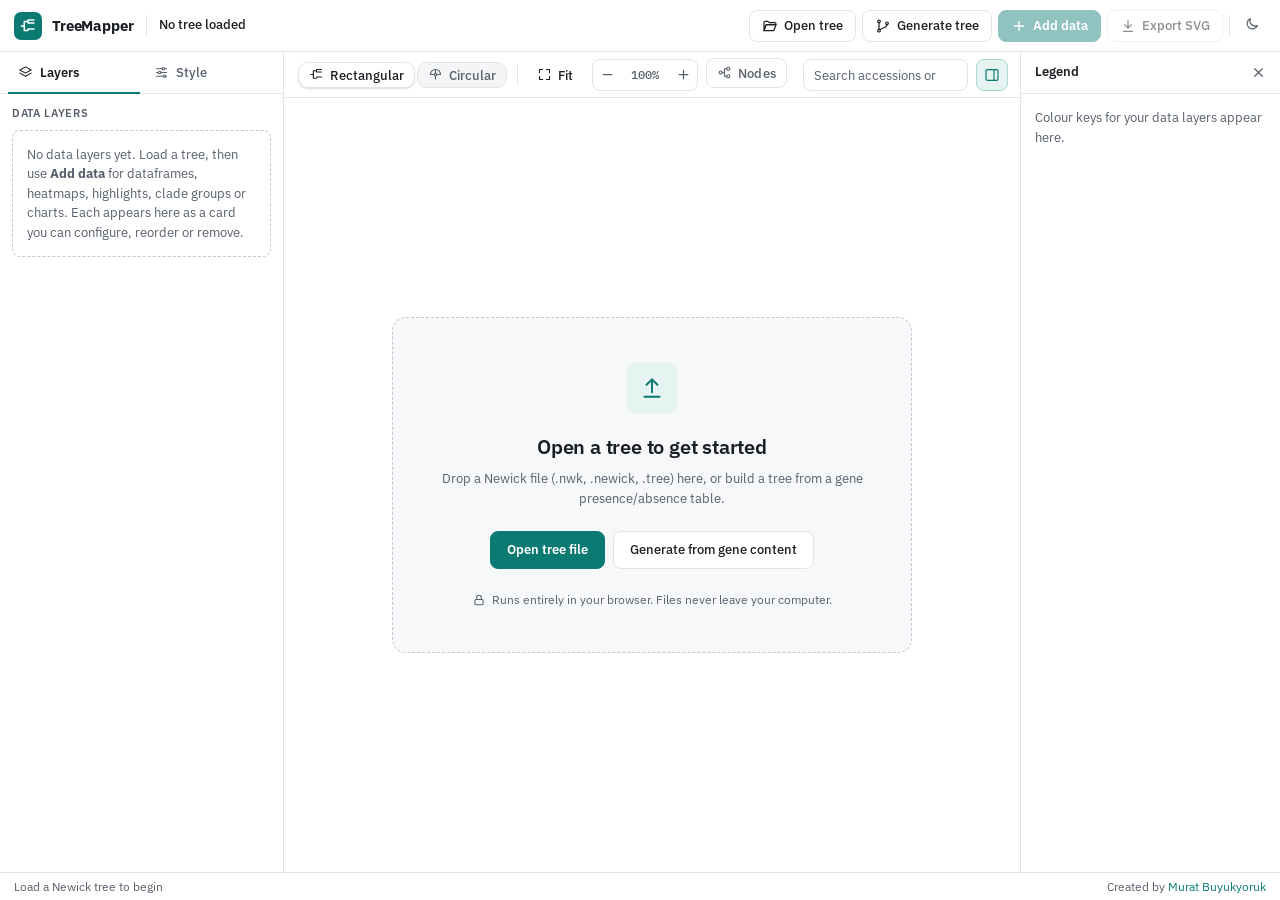
==== index-pro.html @ df027239 "New interface: remove all :has() rules (Safari 18 slowdown suspect) Speed test on Safari 18.5/macOS " ====
<!doctype html>
<html lang="en" data-theme="light" class="pro">
<head>
<meta charset="utf-8" />
<meta name="viewport" content="width=device-width, initial-scale=1" />
<title>TreeMapper</title>
<link rel="preconnect" href="https://fonts.googleapis.com">
<link rel="preconnect" href="https://fonts.gstatic.com" crossorigin>
<link href="https://fonts.googleapis.com/css2?family=IBM+Plex+Mono:wght@400;500&family=IBM+Plex+Sans:wght@400;500;600;700&display=swap" rel="stylesheet">
<link href="css/tailwind-pro.css?v=202610170325" rel="stylesheet">
<link href="css/styles.css?v=202610170325" rel="stylesheet">
<link href="css/pro.css?v=202610170325" rel="stylesheet">
</head>
<body class="pro">
<div class="pro-app">

  <!-- ===== Top bar ===== -->
  <header class="pro-topbar">
    <div class="pro-brand">
      <span class="pro-logo"><svg class="pro-ico" width="18" height="18" viewBox="0 0 24 24" fill="none" stroke="currentColor" stroke-width="2" stroke-linecap="round" stroke-linejoin="round" aria-hidden="true"><path d="M3 12h4M7 6v12M7 6h5M7 18h5M12 4v4M12 4h8M12 8h8M12 16h8"/></svg></span>
      <span class="pro-brand-name">TreeMapper</span>
    </div>
    <span class="pro-vsep"></span>
    <div class="pro-doc">
      <span class="pro-doc-name" id="proDocName">No tree loaded</span>
      <span class="pro-doc-meta" id="proDocMeta"></span>
    </div>
    <div class="pro-spacer"></div>
    <div class="pro-actions">
      <button type="button" class="pro-btn" id="proOpenTree" title="Open a Newick tree file"><svg class="pro-ico" width="16" height="16" viewBox="0 0 24 24" fill="none" stroke="currentColor" stroke-width="1.8" stroke-linecap="round" stroke-linejoin="round" aria-hidden="true"><path d="M3 7a2 2 0 0 1 2-2h4l2 2h8a2 2 0 0 1 2 2v1H7.5a2 2 0 0 0-1.9 1.4L3 19V7z"/><path d="M3 19l2.6-7.6A2 2 0 0 1 7.5 10H21l-2.7 7.7A2 2 0 0 1 16.4 19H3z"/></svg><span>Open tree</span></button>
      <button type="button" class="pro-btn" id="proGenerate" title="Build a tree from a gene presence/absence table"><svg class="pro-ico" width="16" height="16" viewBox="0 0 24 24" fill="none" stroke="currentColor" stroke-width="1.8" stroke-linecap="round" stroke-linejoin="round" aria-hidden="true"><circle cx="6" cy="5" r="2"/><circle cx="6" cy="19" r="2"/><circle cx="18" cy="8" r="2"/><path d="M6 7v10M18 10c0 4-4 4-10 7"/></svg><span>Generate tree</span></button>
      <button type="button" class="pro-btn pro-btn-primary" id="addDataframe" title="Add a dataframe, heatmap, highlight, clade or chart layer"><svg class="pro-ico" width="16" height="16" viewBox="0 0 24 24" fill="none" stroke="currentColor" stroke-width="2" stroke-linecap="round" stroke-linejoin="round" aria-hidden="true"><path d="M12 5v14M5 12h14"/></svg><span>Add data</span></button>
      <button type="button" class="pro-btn" id="exportSVG" title="Export the current view as SVG"><svg class="pro-ico" width="16" height="16" viewBox="0 0 24 24" fill="none" stroke="currentColor" stroke-width="1.8" stroke-linecap="round" stroke-linejoin="round" aria-hidden="true"><path d="M12 4v11M7 10l5 5 5-5M5 20h14"/></svg><span>Export SVG</span></button>
      <span class="pro-vsep"></span>
      <label class="pro-icon-btn pro-theme-toggle" title="Toggle dark mode">
        <input type="checkbox" id="themeToggle" class="pro-sr-only" aria-label="Dark mode">
        <span class="pro-when-light"><svg class="pro-ico" width="16" height="16" viewBox="0 0 24 24" fill="none" stroke="currentColor" stroke-width="1.8" stroke-linecap="round" stroke-linejoin="round" aria-hidden="true"><path d="M20 14.5A8 8 0 0 1 9.5 4a8 8 0 1 0 10.5 10.5z"/></svg></span>
        <span class="pro-when-dark"><svg class="pro-ico" width="16" height="16" viewBox="0 0 24 24" fill="none" stroke="currentColor" stroke-width="1.8" stroke-linecap="round" stroke-linejoin="round" aria-hidden="true"><circle cx="12" cy="12" r="4"/><path d="M12 2v2M12 20v2M4.9 4.9l1.4 1.4M17.7 17.7l1.4 1.4M2 12h2M20 12h2M4.9 19.1l1.4-1.4M17.7 6.3l1.4-1.4"/></svg></span>
      </label>
    </div>
  </header>

  <div class="pro-body">

    <!-- ===== Left panel: Layers / Style ===== -->
    <aside class="sidepanel" data-pro-tab="layers">
      <div class="pro-tabs" role="tablist" aria-label="Sidebar">
        <button type="button" class="pro-tab" role="tab" data-pro-tab="layers" aria-selected="true"><svg class="pro-ico" width="15" height="15" viewBox="0 0 24 24" fill="none" stroke="currentColor" stroke-width="1.8" stroke-linecap="round" stroke-linejoin="round" aria-hidden="true"><path d="M12 3l9 5-9 5-9-5 9-5z"/><path d="M3 13l9 5 9-5"/></svg><span>Layers</span></button>
        <button type="button" class="pro-tab" role="tab" data-pro-tab="style" aria-selected="false"><svg class="pro-ico" width="15" height="15" viewBox="0 0 24 24" fill="none" stroke="currentColor" stroke-width="1.8" stroke-linecap="round" stroke-linejoin="round" aria-hidden="true"><path d="M4 6h9M17 6h3M4 12h3M11 12h9M4 18h11M19 18h1"/><circle cx="15" cy="6" r="2"/><circle cx="9" cy="12" r="2"/><circle cx="17" cy="18" r="2"/></svg><span>Style</span></button>
      </div>

      <div class="pro-layers-head"><span class="pro-section-title">Data layers</span></div>
      <p class="pro-layers-empty">No data layers yet. Load a tree, then use <b>Add data</b> for dataframes, heatmaps, highlights, clade groups or charts. Each appears here as a card you can configure, reorder or remove.</p>

      <div class="card-section" id="dataframeSection">
        <div class="sidebar-divider-visual"></div>
        <div class="section-header">
          <h4>Dataframe Data</h4>
        </div>
        <div class="card-container" id="dataframeContainer"></div>
      </div>
      <div class="card-section" id="heatmapSection">
        <div class="sidebar-divider-visual"></div>
        <div class="section-header">
          <h4>Heatmap Data</h4>
        </div>
        <div class="card-container" id="heatmapContainer"></div>
      </div>
      <div class="card-section" id="highlightSection">
        <div class="sidebar-divider-visual"></div>
        <div class="section-header">
          <h4>Highlight Data</h4>
        </div>
        <div class="card-container" id="highlightContainer"></div>
      </div>
      <div class="card-section" id="cladeSection">
        <div class="sidebar-divider-visual"></div>
        <div class="section-header">
          <h4>Clade Data</h4>
        </div>
        <div class="card-container" id="cladeContainer"></div>
      </div>
      <div class="card-section" id="chartSection">
        <div class="sidebar-divider-visual"></div>
        <div class="section-header">
          <h4>Chart Data</h4>
        </div>
        <div class="card-container" id="chartContainer"></div>
      </div>
      <div class="card-section" id="textSection">
        <div class="sidebar-divider-visual"></div>
        <div class="section-header">
          <h4>Text Data</h4>
        </div>
        <div class="card-container" id="textContainer"></div>
      </div>

      <div id="addDataframeContainer" style="display: none;"></div>

      <div class="layout-card pro-layout">
        <div class="pro-section-title">Layout</div>
        <div class="span-2" id="expansionRow">
          <label>
            <span style="font-weight:200; min-width:70px;">Expansion:</span><br>
            <div style="display:flex; align-items:center; gap:6px; margin-top:4px;">
              <input id="tipSpacing" type="range" min="0" max="100" value="0" step="1" style="flex:1 1 auto">
              <input id="tipSpacingNum" type="number" min="0" max="100" value="0" step="1" class="value-box">
            </div>
          </label>
        </div>
        <div class="span-2" id="radialControls" style="display:none; flex-direction:column; gap:10px;">
          <label>
            <span style="font-weight:200; min-width:70px;">Rotation:</span><br>
            <div style="display:flex; align-items:center; gap:6px; margin-top:4px;">
              <input id="rotationDeg" type="range" min="0" max="360" value="0" step="1" style="flex:1 1 auto">
              <input id="rotationDegNum" type="number" min="0" max="360" value="0" step="1" class="value-box">
            </div>
          </label>
          <label>
            <span style="font-weight:200; min-width:70px;">Opening:</span><br>
            <div style="display:flex; align-items:center; gap:6px; margin-top:4px;">
              <input id="openAngleDeg" type="range" min="0" max="300" value="0" step="1" style="flex:1 1 auto">
              <input id="openAngleDegNum" type="number" min="0" max="300" value="0" step="1" class="value-box">
            </div>
          </label>
        </div>
      </div>

      <details>
        <summary>Labels</summary>
        <div class="section">
          <div style="display:inline-flex; align-items:center; gap:8px; margin-bottom:0">
            <input type="checkbox" id="hideLabels">
            <span class="checkbox-label">Hide accession labels</span>
          </div>
          <div style="display:inline-flex; align-items:center; gap:8px; margin-bottom:0">
            <input type="checkbox" id="labelGuides">
            <span class="checkbox-label">Show label guide dashes</span>
          </div>
        </div>
      </details>
      <details>
        <summary>Tree</summary>
        <div class="section tree-form">
          <!-- Root tree -->
          <div class="group">
            <input type="checkbox" id="rootEnable">
            <span>Root tree</span>
          </div>
          <div class="subrow">
            <label>Rooting:</label>
              <select id="rootMode" disabled>
                <option value="user" selected>User Selection</option>
                <option value="midpoint">Midpoint</option>
              </select>
          </div>

          <!-- Order nodes -->
          <div class="group">
            <input type="checkbox" id="orderEnable" checked>
            <span>Order nodes</span>
          </div>
          <div class="subrow">
            <label>Ordering:</label>
            <select id="orderDir">
              <option value="increasing" selected>increasing</option>
              <option value="decreasing">decreasing</option>
            </select>
          </div>

          <!-- Transform branches -->
          <div class="group">
            <input type="checkbox" id="transformEnable">
            <span>Transform branches</span>
          </div>
          <div class="subrow">
            <label>Transform:</label>
            <select id="layoutMode" disabled>
              <option value="clado" selected>cladogram</option>
              <option value="equal">equal</option>
            </select>
          </div>

          <!-- Edge style (kept here, always enabled) -->
          <div class="subrow" style="margin-top:2px">
            <label>Edge style:</label>
            <select id="edgeStyle">
              <option value="rect" selected>Rectangular</option>
              <option value="curve">Curved</option>
            </select>
          </div>

          <!-- Remove redundant end nodes option -->
          <div class="group" style="margin-top: 12px;">
            <input type="checkbox" id="uniqueBranchTips">
            <span>Remove redundant tips</span>
          </div>
        </div>
      </details>
      <details id="nodeShapesSection">
        <summary>Node shapes</summary>
        <div class="section">
          <div style="display:inline-flex; align-items:center; gap:8px; margin-bottom:0">
            <input type="checkbox" id="hideInternal">
            <span class="checkbox-label">Show internal nodes</span>
          </div>

          <!-- Internal node shape controls -->
          <div style="margin-left: 20px; margin-top: 8px; margin-bottom: 12px;">
            <div style="display: flex; align-items: center; gap: 8px; margin-bottom: 8px;">
              <label style="font-size: 12px; color: var(--muted);">Shape:</label>
              <select id="internalNodeShape" style="font-size: 12px; padding: 2px 6px; border: 1px solid var(--border); border-radius: 4px; background: var(--bg); color: var(--text);">
                <option value="circle">● Circle</option>
                <option value="square">■ Square</option>
                <option value="diamond" selected>◆ Diamond</option>
                <option value="triangle">▲ Triangle</option>
              </select>
            </div>
            <div style="display: flex; align-items: center; gap: 8px;">
              <label style="font-size: 12px; color: var(--muted);">Size (px):</label>
              <input type="number" id="internalNodeSize" min="2" max="12" step="1" value="2" class="value-box">
            </div>
          </div>

          <div style="display:inline-flex; align-items:center; gap:8px; margin-bottom:0">
            <input type="checkbox" id="showTipNodes" checked>
            <span class="checkbox-label">Show tip nodes</span>
          </div>

          <!-- Tip node shape controls -->
          <div style="margin-left: 20px; margin-top: 8px; margin-bottom: 12px;">
            <div style="display: flex; align-items: center; gap: 8px; margin-bottom: 8px;">
              <label style="font-size: 12px; color: var(--muted);">Shape:</label>
              <select id="tipNodeShape" style="font-size: 12px; padding: 2px 6px; border: 1px solid var(--border); border-radius: 4px; background: var(--bg); color: var(--text);">
                <option value="circle" selected>● Circle</option>
                <option value="square">■ Square</option>
                <option value="diamond">◆ Diamond</option>
                <option value="triangle">▲ Triangle</option>
              </select>
            </div>
            <div style="display: flex; align-items: center; gap: 8px;">
              <label style="font-size: 12px; color: var(--muted);">Size (px):</label>
              <input type="number" id="tipNodeSize" min="1" max="8" step="1" value="2" class="value-box">
            </div>
          </div>
        </div>
      </details>
      <details id="treeScaleSection">
        <summary>Tree Scale</summary>
        <div class="section">
          <div style="display:inline-flex; align-items:center; gap:8px; margin-bottom:0">
            <input type="checkbox" id="hideScaleBar">
            <label style="font-size: 12px; color: var(--muted);">Hide scale bar</label>
          </div>
          <div style="display:inline-flex; align-items:center; gap:8px; margin-bottom:0">
            <input type="checkbox" id="coverScaleBar">
            <label style="font-size: 12px; color: var(--muted);">Cover scale bar</label>
          </div>
          <div style="display: flex; align-items: center; justify-content: space-between; margin-bottom: 8px;">
            <label style="font-size: 12px; color: var(--muted);">Scale range:</label>
            <input type="number" id="scaleRange" min="0.25" step="0.25" value="0.5" class="value-box" disabled>
          </div>
          <div style="display: flex; align-items: center; justify-content: space-between;">
            <label style="font-size: 12px; color: var(--muted);">Line stroke width (px):</label>
            <input type="number" id="scaleStrokeWidth" min="0.1" step="0.1" value="2" class="value-box">
          </div>
        </div>
      </details>
      <details id="bootstrapSection">
        <summary>Bootstrap</summary>
        <div class="section">
          <!-- General Settings -->
          <div style="display:inline-flex; align-items:center; gap:8px; margin-bottom:8px">
            <input type="checkbox" id="showBootstrap">
            <label style="font-size: 12px; color: var(--muted);">Show bootstrap values</label>
          </div>

          <div style="display: flex; align-items: center; justify-content: space-between; margin-bottom: 8px;">
            <label style="font-size: 12px; color: var(--muted);">Data source:</label>
            <select id="bootstrapDataSource" class="value-box" style="width: 100px;">
              <option value="bootstrap">bootstrap</option>
            </select>
          </div>

          <div style="display: flex; align-items: center; justify-content: space-between; margin-bottom: 8px;">
            <label style="font-size: 12px; color: var(--muted);">Display range:</label>
          </div>
          <div style="display: flex; align-items: center; justify-content: space-between; margin-bottom: 8px;">
            <div style="display: flex; align-items: center; gap: 4px;">
              <input type="number" id="bootstrapMinRange" min="0" max="100" step="1" value="23" class="value-box">
              <span style="font-size: 11px; color: var(--muted);">to</span>
              <input type="number" id="bootstrapMaxRange" min="0" max="100" step="1" value="100" class="value-box">
            </div>
          </div>

          <!-- Tab Navigation -->
          <div style="display: flex; margin-bottom: 8px; border-bottom: 1px solid var(--ring);">
            <button type="button" class="bootstrap-tab active" data-tab="symbol" style="flex: 1; padding: 6px 12px; font-size: 11px; font-weight: 600; background: var(--chip); border: none; border-bottom: 2px solid var(--accent); color: var(--text); border-radius: 6px 6px 0 0; transition: all 0.2s ease;">Symbol</button>
            <button type="button" class="bootstrap-tab" data-tab="text" style="flex: 1; padding: 6px 12px; font-size: 11px; font-weight: 600; background: var(--chip); border: none; color: var(--text); border-radius: 6px 6px 0 0; transition: all 0.2s ease; opacity: 0.7;">Text</button>
            <button type="button" class="bootstrap-tab" data-tab="color" style="flex: 1; padding: 6px 12px; font-size: 11px; font-weight: 600; background: var(--chip); border: none; color: var(--text); border-radius: 6px 6px 0 0; transition: all 0.2s ease; opacity: 0.7;">Color</button>
          </div>

          <!-- Symbol Tab Content -->
          <div id="bootstrap-symbol-tab" class="bootstrap-tab-content" style="display: block;">
            <div style="display: flex; align-items: center; justify-content: space-between; margin-bottom: 8px;">
              <label style="font-size: 12px; color: var(--muted);">Symbol:</label>
              <select id="bootstrapSymbolType" class="value-box" style="width: 100px;">
                <option value="1">Circle</option>
                <option value="2">Triangle</option>
                <option value="3">Square</option>
                <option value="4">Star</option>
              </select>
            </div>
            <div style="display: flex; align-items: center; justify-content: space-between; margin-bottom: 8px;">
              <label style="font-size: 12px; color: var(--muted);">Fill color:</label>
              <input type="color" id="bootstrapFillColor" value="#ffffff" class="value-box" style="width: 40px; height: 20px;">
            </div>
            <div style="display: flex; align-items: center; justify-content: space-between; margin-bottom: 8px;">
              <label style="font-size: 12px; color: var(--muted);">Border color:</label>
              <input type="color" id="bootstrapBorderColor" value="#000000" class="value-box" style="width: 40px; height: 20px;">
            </div>
            <div style="display: flex; align-items: center; justify-content: space-between; margin-bottom: 8px;">
              <label style="font-size: 12px; color: var(--muted);">Border width:</label>
              <input type="number" id="bootstrapBorderWidth" min="0" max="5" step="0.1" value="1" class="value-box">
            </div>
            <div style="display: flex; align-items: center; justify-content: space-between; margin-bottom: 8px;">
              <label style="font-size: 12px; color: var(--muted);">Minimum size:</label>
              <input type="number" id="bootstrapMinSize" min="1" max="50" step="1" value="5" class="value-box">
            </div>
            <div style="display: flex; align-items: center; justify-content: space-between; margin-bottom: 8px;">
              <label style="font-size: 12px; color: var(--muted);">Maximum size:</label>
              <input type="number" id="bootstrapMaxSize" min="1" max="50" step="1" value="10" class="value-box">
            </div>
            <div style="display: flex; align-items: center; justify-content: space-between; margin-bottom: 0;">
              <label style="font-size: 12px; color: var(--muted);">Position on branch:</label>
              <input type="number" id="bootstrapPosition" min="0" max="100" step="1" value="50" class="value-box">
            </div>
          </div>

          <!-- Text Tab Content -->
          <div id="bootstrap-text-tab" class="bootstrap-tab-content" style="display: none;">
            <div style="display: flex; align-items: center; justify-content: space-between; margin-bottom: 8px;">
              <label style="font-size: 12px; color: var(--muted);">Font:</label>
              <div style="display: flex; align-items: center; gap: 4px;">
                <input type="number" id="bootstrapFontSize" min="6" max="24" step="1" value="8" class="value-box" style="width: 40px;">
                <span style="font-size: 11px; color: var(--muted);">px</span>
                <input type="color" id="bootstrapFontColor" value="#374151" class="value-box" style="width: 30px; height: 20px;">
                <button type="button" id="bootstrapBold" class="value-box" style="width: 20px; height: 20px; padding: 0; font-size: 10px; font-weight: bold;">B</button>
                <button type="button" id="bootstrapItalic" class="value-box" style="width: 20px; height: 20px; padding: 0; font-size: 10px; font-style: italic;">I</button>
              </div>
            </div>
            <div style="display: flex; align-items: center; justify-content: space-between; margin-bottom: 8px;">
              <label style="font-size: 12px; color: var(--muted);">Position on branch:</label>
              <input type="number" id="bootstrapTextPosition" min="0" max="100" step="1" value="50" class="value-box">
            </div>
            <div style="display: flex; align-items: center; justify-content: space-between; margin-bottom: 8px;">
              <label style="font-size: 12px; color: var(--muted);">Vertical shift:</label>
              <input type="number" id="bootstrapVerticalShift" min="-50" max="50" step="1" value="0" class="value-box">
            </div>
            <div style="display: flex; align-items: center; justify-content: space-between; margin-bottom: 8px;">
              <label style="font-size: 12px; color: var(--muted);">Scale by factor:</label>
              <input type="number" id="bootstrapScaleFactor" min="0.1" max="2" step="0.1" value="1" class="value-box">
            </div>
            <div style="display: flex; align-items: center; justify-content: space-between; margin-bottom: 8px;">
              <label style="font-size: 12px; color: var(--muted);">Round to:</label>
              <input type="number" id="bootstrapRounding" min="0" max="5" step="1" value="0" class="value-box">
            </div>
            <div style="display:inline-flex; align-items:center; gap:8px; margin-bottom:8px">
              <input type="checkbox" id="bootstrapScientific">
              <label style="font-size: 12px; color: var(--muted);">Scientific notation</label>
            </div>
            <div style="display:inline-flex; align-items:center; gap:8px; margin-bottom:8px">
              <input type="checkbox" id="bootstrapPercent">
              <label style="font-size: 12px; color: var(--muted);">Display as %</label>
            </div>
            <div style="display:inline-flex; align-items:center; gap:8px; margin-bottom:8px">
              <input type="checkbox" id="bootstrapShowAll">
              <label style="font-size: 12px; color: var(--muted);">Show all values</label>
            </div>
          </div>

          <!-- Color Tab Content -->
          <div id="bootstrap-color-tab" class="bootstrap-tab-content" style="display: none;">
            <div style="display: flex; align-items: center; justify-content: space-between; margin-bottom: 8px;">
              <label style="font-size: 12px; color: var(--muted);">Minimum:</label>
              <input type="color" id="bootstrapColorMin" value="#0000ff" class="value-box" style="width: 40px; height: 20px;">
            </div>
            <div style="display: flex; align-items: center; justify-content: space-between; margin-bottom: 8px;">
              <label style="font-size: 12px; color: var(--muted);">Midpoint:</label>
              <div style="display: flex; align-items: center; gap: 4px;">
                <button type="button" id="bootstrapColorMidToggle" class="value-box" style="width: 30px; height: 20px; padding: 0; font-size: 10px;">Off</button>
                <input type="color" id="bootstrapColorMid" value="#ffffff" class="value-box" style="width: 40px; height: 20px;">
              </div>
            </div>
            <div style="display: flex; align-items: center; justify-content: space-between; margin-bottom: 0;">
              <label style="font-size: 12px; color: var(--muted);">Maximum:</label>
              <input type="color" id="bootstrapColorMax" value="#8b0000" class="value-box" style="width: 40px; height: 20px;">
            </div>
          </div>
        </div>
      </details>
      <details id="appearanceSection">
        <summary>Appearance</summary>
        <div class="section">
          <div style="display: flex; align-items: center; justify-content: space-between;">
            <label style="font-size: 12px; color: var(--muted);">Branch width (px):</label>
            <input type="number" id="branchStrokeWidth" min="0.1" step="0.1" value="1" class="value-box">
          </div>
          <div style="display: flex; align-items: center; justify-content: space-between;">
            <label style="font-size: 12px; color: var(--muted);">Data margin (%):</label>
            <input type="number" id="dataMargin" min="1" max="20" step="1" value="5" class="value-box">
          </div>
        </div>
      </details>

      <select id="trackWidth" style="display:none"><option value="0"></option></select>
      <select id="metaColumn" style="display:none"><option value=""></option></select>
    </aside>

    <!-- ===== Centre: canvas ===== -->
    <section class="pro-center">
      <div class="toolbar canvas-toolbar pro-canvas-toolbar" aria-label="View controls">
        <div class="segbtn layout-toggle pro-seg" role="group" aria-label="Tree shape">
          <button type="button" id="btnRect" class="seg active" title="Rectangular" aria-pressed="true"><svg class="pro-ico" width="15" height="15" viewBox="0 0 24 24" fill="none" stroke="currentColor" stroke-width="1.8" stroke-linecap="round" stroke-linejoin="round" aria-hidden="true"><path d="M3 12h4M7 6v12M7 6h5M7 18h5M12 4v4M12 4h8M12 8h8M12 16h8"/></svg><span>Rectangular</span></button>
          <button type="button" id="btnRadial" class="seg" title="Circular" aria-pressed="false"><svg class="pro-ico" width="15" height="15" viewBox="0 0 24 24" fill="none" stroke="currentColor" stroke-width="1.8" stroke-linecap="round" stroke-linejoin="round" aria-hidden="true"><circle cx="12" cy="12" r="2"/><path d="M12 10V5M12 14v5M10 12H5M14 12h5M12 4a8 8 0 0 1 8 8M4 12a8 8 0 0 1 8-8"/></svg><span>Circular</span></button>
        </div>
        <span class="pro-vsep"></span>
        <button id="fit" class="pro-btn pro-btn-ghost" title="Fit the tree to the window"><svg class="pro-ico" width="15" height="15" viewBox="0 0 24 24" fill="none" stroke="currentColor" stroke-width="1.8" stroke-linecap="round" stroke-linejoin="round" aria-hidden="true"><path d="M4 9V4h5M20 9V4h-5M4 15v5h5M20 15v5h-5"/></svg><span>Fit</span></button>
        <div class="pro-zoom" role="group" aria-label="Zoom">
          <button type="button" id="zoomOut" class="pro-icon-btn pro-icon-btn-sm" aria-label="Zoom out"><svg class="pro-ico" width="15" height="15" viewBox="0 0 24 24" fill="none" stroke="currentColor" stroke-width="2" stroke-linecap="round" stroke-linejoin="round" aria-hidden="true"><path d="M5 12h14"/></svg></button>
          <span class="pro-zoom-value" id="proZoom">100%</span>
          <button type="button" id="zoomIn" class="pro-icon-btn pro-icon-btn-sm" aria-label="Zoom in"><svg class="pro-ico" width="15" height="15" viewBox="0 0 24 24" fill="none" stroke="currentColor" stroke-width="2" stroke-linecap="round" stroke-linejoin="round" aria-hidden="true"><path d="M12 5v14M5 12h14"/></svg></button>
        </div>
        <label class="pro-toggle" title="Show internal nodes (needed to click and select a clade)">
          <input class="pro-sr-only" type="checkbox" id="hideInternalClade" title="Show internal node dots">
          <svg class="pro-ico" width="15" height="15" viewBox="0 0 24 24" fill="none" stroke="currentColor" stroke-width="1.8" stroke-linecap="round" stroke-linejoin="round" aria-hidden="true"><circle cx="6" cy="12" r="2.5"/><circle cx="18" cy="6" r="2.5"/><circle cx="18" cy="18" r="2.5"/><path d="M8.5 12H12M12 6v12M12 6h3.5M12 18h3.5"/></svg><span>Nodes</span>
        </label>
        <div id="colorPathCard" class="color-path-card" style="display: none;">
          <span class="color-path-label">Color path:</span>
          <input type="color" id="pathColorPicker" class="path-color-picker" value="#ff6b35" title="Choose color for highlighted paths">
          <button id="applyPathColor" class="apply-path-color" title="Apply color to highlighted paths">Apply</button>
        </div>
        <button id="resetPathColors" class="reset-path-colors" style="display: none;" title="Reset all colored branches and clades to original">Reset Colors</button>
        <button id="resetHighlights" class="reset-path-colors" style="display: none;" title="Reset all clade background highlights">Reset Highlights</button>
        <button id="resetRoot" class="clade-toolbar-btn reset-root-btn" title="Reset tree to original root" style="display: none;">
          <svg width="12" height="12" viewBox="0 0 24 24" fill="currentColor">
            <path d="M12 2C6.48 2 2 6.48 2 12S6.48 22 12 22 22 17.52 22 12 17.52 2 12 2ZM12 20C7.59 20 4 16.41 4 12S7.59 4 12 4 20 7.59 20 12 16.41 20 12 20Z"/>
          </svg>
          <span>Reset Root</span>
        </button>
        <button id="clearAllColors" class="clade-toolbar-btn clear-btn" title="Clear all clade colors">
          <svg width="12" height="12" viewBox="0 0 24 24" fill="currentColor">
            <path d="M19 13H5v-2h14v2z"/>
          </svg>
          <span>Clear Colors</span>
        </button>
        <div class="pro-spacer"></div>
        <div class="search-container">
          <input type="text" id="accessionSearch" placeholder="Search accessions or genes (comma-separated)..." class="search-input">
          <button id="clearSearch" class="search-clear" title="Clear search">×</button>
        </div>
        <button type="button" class="pro-icon-btn" id="proLegendToggle" aria-pressed="true" aria-label="Show or hide the legend panel" title="Legend"><svg class="pro-ico" width="16" height="16" viewBox="0 0 24 24" fill="none" stroke="currentColor" stroke-width="1.8" stroke-linecap="round" stroke-linejoin="round" aria-hidden="true"><rect x="3" y="4" width="18" height="16" rx="2"/><path d="M15 4v16"/></svg></button>
      </div>

      <div id="cladeToolbar" class="clade-toolbar">
        <div class="clade-toolbar-header">
          <div class="clade-toolbar-status" id="cladeStatus">No clade selected</div>
        </div>
        <div class="clade-toolbar-content">
          <button id="rotateClade" class="clade-toolbar-btn" title="Rotate the selected clade">
            <svg width="12" height="12" viewBox="0 0 24 24" fill="currentColor">
              <path d="M7.11 8.53L5.7 7.12C7.56 5.26 10.44 5.26 12.3 7.12C14.16 8.98 14.16 11.86 12.3 13.72C10.44 15.58 7.56 15.58 5.7 13.72L4.29 15.13C6.83 17.67 11.17 17.67 13.71 15.13C16.25 12.59 16.25 8.25 13.71 5.71L12.3 7.12L7.11 8.53Z"/>
            </svg>
            <span>Rotate</span>
          </button>
          <button id="collapseClade" class="clade-toolbar-btn" title="Collapse the selected clade">
            <svg width="12" height="12" viewBox="0 0 24 24" fill="currentColor">
              <path d="M19 13H5V11H19V13Z"/>
            </svg>
            <span>Collapse</span>
          </button>
          <button id="cartoonClade" class="clade-toolbar-btn" title="Replace clade with triangle placeholder">
            <svg width="12" height="12" viewBox="0 0 24 24" fill="currentColor">
              <path d="M12 2L2 19H22L12 2Z"/>
            </svg>
            <span>Cartoon</span>
          </button>
          <button id="cladeColorBtn" class="clade-toolbar-btn" title="Choose and apply color to clade branches">
            <svg width="12" height="12" viewBox="0 0 24 24" fill="currentColor">
              <path d="M12 2C13.1 2 14 2.9 14 4C14 5.1 13.1 6 12 6C10.9 6 10 5.1 10 4C10 2.9 10.9 2 12 2M21 9V7L15 1H5C3.89 1 3 1.89 3 3V21C3 22.11 3.89 23 5 23H19C20.11 23 21 22.11 21 21V9M19 9H14V4H5V21H19V9Z"/>
            </svg>
            <span>Color</span>
          </button>
          <button id="highlightCladeBackground" class="clade-toolbar-btn" title="Add background highlight to clade">
            <svg width="12" height="12" viewBox="0 0 24 24" fill="currentColor">
              <path d="M12 2C6.48 2 2 6.48 2 12S6.48 22 12 22 22 17.52 22 12 17.52 2 12 2ZM12 20C7.59 20 4 16.41 4 12S7.59 4 12 4 20 7.59 20 12 16.41 20 12 20Z"/>
            </svg>
            <span>Highlight</span>
          </button>
          <button id="copySelectedFeatures" class="clade-toolbar-btn copy-features-btn" title="Copy dataframe rows for selected gene(s) to clipboard" style="display: none;">
            <svg width="12" height="12" viewBox="0 0 24 24" fill="currentColor">
              <path d="M16 1H4C2.9 1 2 1.9 2 3V17H4V3H16V1ZM19 5H8C6.9 5 6 5.9 6 7V21C6 22.1 6.9 23 8 23H19C20.1 23 21 22.1 21 21V7C21 5.9 20.1 5 19 5ZM19 21H8V7H19V21Z"/>
            </svg>
            <span>Copy Features</span>
          </button>
          <button id="rerootTree" class="clade-toolbar-btn" title="Re-root the tree at the selected node" style="display: none;">
            <svg width="12" height="12" viewBox="0 0 24 24" fill="currentColor">
              <path d="M12 2L2 7l10 5 10-5-10-5zM2 17l10 5 10-5M2 12l10 5 10-5"/>
            </svg>
            <span>Re-root</span>
          </button>
          <button id="dropNode" class="clade-toolbar-btn" title="Drop (remove) the selected end node" style="display: none;">
            <svg width="12" height="12" viewBox="0 0 24 24" fill="currentColor">
              <path d="M19 13H5v-2h14v2z"/>
            </svg>
            <span>Drop Node</span>
          </button>
          <button id="isolateNodes" class="clade-toolbar-btn" title="Isolate selected nodes (drop all others)" style="display: none;">
            <svg width="12" height="12" viewBox="0 0 24 24" fill="currentColor">
              <path d="M12 2C6.48 2 2 6.48 2 12S6.48 22 12 22 22 17.52 22 12 17.52 2 12 2ZM12 20C7.59 20 4 16.41 4 12S7.59 4 12 4 20 7.59 20 12 16.41 20 12 20Z"/>
              <path d="M8 8H16V16H8V8Z" fill="var(--bg-primary)"/>
            </svg>
            <span>Isolate</span>
          </button>
          <button id="isolateLUCA" class="clade-toolbar-btn" title="Select LUCA (lowest common ancestor) of selected tip nodes, then isolate it" style="display: none;">
            <svg width="12" height="12" viewBox="0 0 24 24" fill="currentColor">
              <path d="M12 2C6.48 2 2 6.48 2 12S6.48 22 12 22 22 17.52 22 12 17.52 2 12 2ZM12 20C7.59 20 4 16.41 4 12S7.59 4 12 4 20 7.59 20 12 16.41 20 12 20Z"/>
              <path d="M12 7a1.5 1.5 0 1 1 0 3a1.5 1.5 0 0 1 0-3Zm-6 11h12v-2H6v2Zm3.5-6h5v-2h-5v2Z" fill="var(--bg-primary)"/>
            </svg>
            <span>LUCA Isolate</span>
          </button>
          <div style="flex: 1;"></div> <!-- Spacer to push Clear button to the very end -->
          <button id="clearCladeSelection" class="clade-toolbar-btn clear-btn" title="Clear clade selection">
            <svg width="12" height="12" viewBox="0 0 24 24" fill="currentColor">
              <path d="M19 6.41L17.59 5L12 10.59L6.41 5L5 6.41L10.59 12L5 17.59L6.41 19L12 13.41L17.59 19L19 17.59L13.41 12L19 6.41Z"/>
            </svg>
            <span>Clear</span>
          </button>
        </div>
      </div>

      <button id="debugToggle" style="position: fixed; top: 10px; right: 10px; z-index: 1000; padding: 8px 12px; background: #333; color: white; border: 1px solid #666; border-radius: 4px; cursor: pointer; display: none;">
        Toggle Panel Colors
      </button>
      <button id="treeDebugToggle" style="position: fixed; top: 50px; right: 10px; z-index: 1000; padding: 8px 12px; background: #333; color: white; border: 1px solid #666; border-radius: 4px; cursor: pointer; display: none;">
        Toggle Tree Debug Areas
      </button>

      <div class="canvas" id="canvas" style="overflow: auto;">
        <svg id="svg" width="100%" height="100%">
          <defs>
            <style id="dynStyles"></style>
          </defs>
          <g id="zoomable">
            <!-- tree + bars live here -->
          </g>
        </svg>

        <div class="tooltip" id="tip"></div>
      </div>

      <div class="panels-container" id="panelsContainer">
        <!-- Panels will be created dynamically -->
      </div>

      <div class="radial-panels-container" id="radialPanelsContainer">
        <!-- Radial panels will be created dynamically -->
      </div>

      <script src="js/drag-fastpath.js?v=202610170325"></script>

                 <div class="splitter-info" id="splitterInfo" style="display: none;">
        <div class="panel-widths" id="panelWidths">
          <!-- Panel widths will be displayed here -->
        </div>
        <div class="constraint-status" id="constraintStatus">
          <!-- Constraint status will be displayed here -->
        </div>
      </div>

      <div class="pro-empty" id="proEmpty">
        <div class="pro-empty-card">
          <div class="pro-empty-icon"><svg class="pro-ico" width="26" height="26" viewBox="0 0 24 24" fill="none" stroke="currentColor" stroke-width="1.8" stroke-linecap="round" stroke-linejoin="round" aria-hidden="true"><path d="M12 16V4M7 9l5-5 5 5M5 20h14"/></svg></div>
          <h1 class="pro-empty-title">Open a tree to get started</h1>
          <p class="pro-empty-text">Drop a Newick file (.nwk, .newick, .tree) here, or build a tree from a gene presence/absence table.</p>
          <div class="pro-empty-actions">
            <button type="button" class="pro-btn pro-btn-primary pro-btn-lg" id="proEmptyOpen">Open tree file</button>
            <button type="button" class="pro-btn pro-btn-lg" id="proEmptyGenerate">Generate from gene content</button>
          </div>
          <p class="pro-empty-note"><svg class="pro-ico" width="14" height="14" viewBox="0 0 24 24" fill="none" stroke="currentColor" stroke-width="1.8" stroke-linecap="round" stroke-linejoin="round" aria-hidden="true"><rect x="5" y="11" width="14" height="9" rx="2"/><path d="M8 11V8a4 4 0 0 1 8 0v3"/></svg>Runs entirely in your browser. Files never leave your computer.</p>
        </div>
      </div>
    </section>

    <!-- ===== Right panel: legend ===== -->
    <div class="pro-legend-panel" id="proLegendPanel" role="complementary" aria-label="Legend">
      <div class="pro-panel-head">
        <span class="pro-panel-title">Legend</span>
        <button type="button" class="pro-icon-btn pro-icon-btn-sm" id="proLegendClose" aria-label="Close legend panel"><svg class="pro-ico" width="15" height="15" viewBox="0 0 24 24" fill="none" stroke="currentColor" stroke-width="2" stroke-linecap="round" stroke-linejoin="round" aria-hidden="true"><path d="M6 6l12 12M18 6L6 18"/></svg></button>
      </div>
      <div class="pro-legend-body">
        <p class="pro-legend-empty">Colour keys for your data layers appear here.</p>
        <div id="metadataLegend" class="metadata-legend" style="display: none;">
          <div class="legend-title">Gene Legend:</div>
          <div id="legendItems" class="legend-items"></div>
            <div class="legend-title heatmap-legend-title">Heatmap Legend:</div>
            <div id="heatmapLegendItems" class="legend-items"></div>
            <div class="legend-title highlight-legend-title">Highlight Legend:</div>
            <div id="highlightLegendItems" class="legend-items"></div>
          <div class="legend-title clade-legend-title">Clade Legend:</div>
          <div id="cladeLegendItems" class="legend-items"></div>
            <div class="legend-title chart-legend-title">Chart Legend:</div>
            <div id="chartLegendItems" class="legend-items"></div>
            <div class="legend-title bootstrap-symbol-legend-title">Bootstrap Legend:</div>
            <div id="bootstrapSymbolLegendItems" class="legend-items"></div>
            <div class="legend-title bootstrap-color-legend-title">Bootstrap Color Scale:</div>
            <div id="bootstrapColorLegendItems" class="legend-items"></div>
        </div>
      </div>
    </div>
  </div>

  <!-- ===== Status bar ===== -->
  <footer class="pro-statusbar">
    <span class="pill" id="status"></span>
    <span class="pro-spacer"></span>
    <span id="proCounts"></span>
    <span id="proZoomStatus"></span>
    <span class="pro-credit">Created by <a href="https://github.com/mbuyukyoruk" target="_blank" rel="noopener">Murat Buyukyoruk</a></span>
  </footer>
</div>

<!-- Pop-up cards: positioned by app.js in page coordinates, so they live directly in <body> -->
<div id="colorPickerCard" class="clade-color-card" style="display: none;">
  <div class="clade-color-card-content">
    <div class="clade-color-section">
      <label class="clade-color-label">Color:</label>
      <input type="color" id="cladeColorPicker" class="clade-color-picker" value="#ff6b35" title="Choose color for clade branches">
      <button id="applyCladeColor" class="clade-toolbar-btn" title="Apply color to clade branches">
        <svg width="12" height="12" viewBox="0 0 24 24" fill="currentColor">
          <path d="M9 16.17L4.83 12L3.41 13.41L9 19L21 7L19.59 5.59L9 16.17Z"/>
        </svg>
        <span>Apply</span>
      </button>
    </div>
  </div>
</div>
<div id="highlightBackgroundCard" class="clade-color-card" style="display: none;">
  <div class="clade-color-card-content">
    <div class="clade-color-section">
      <label class="clade-color-label">Background:</label>
      <input type="color" id="highlightBackgroundPicker" class="clade-color-picker" value="#ff6b6b" title="Choose background color for clade highlight">
      <button id="applyHighlightBackground" class="clade-toolbar-btn" title="Apply background highlight to clade">
        <svg width="12" height="12" viewBox="0 0 24 24" fill="currentColor">
          <path d="M9 16.17L4.83 12L3.41 13.41L9 19L21 7L19.59 5.59L9 16.17Z"/>
        </svg>
        <span>Apply</span>
      </button>
    </div>
  </div>
</div>
<div id="addDataframeSubcard" class="clade-color-card" style="display: none;">
  <div class="clade-color-card-content">
    <div class="add-dataframe-section">
      <button id="addDataframeOption" class="clade-toolbar-btn" title="Add Dataframe">
        <svg width="12" height="12" viewBox="0 0 24 24" fill="currentColor">
          <path d="M19 13H5V11H19V13Z"/>
          <path d="M13 19V5H11V19H13Z"/>
        </svg>
        <span>+ Add Dataframe</span>
      </button>
    </div>
    <div class="add-dataframe-section">
      <button id="addHeatmapOption" class="clade-toolbar-btn" title="Add Heatmap">
        <svg width="12" height="12" viewBox="0 0 24 24" fill="currentColor">
          <path d="M3 13H11V3H3V13ZM3 21H11V15H3V21ZM13 21H21V11H13V21ZM13 3V9H21V3H13Z"/>
        </svg>
        <span>+ Add Heatmap</span>
      </button>
    </div>
    <div class="add-dataframe-section">
      <button id="addHighlightOption" class="clade-toolbar-btn" title="Add Highlight">
        <svg width="12" height="12" viewBox="0 0 24 24" fill="currentColor">
          <path d="M12 2C6.48 2 2 6.48 2 12S6.48 22 12 22 22 17.52 22 12 17.52 2 12 2ZM12 20C7.59 20 4 16.41 4 12S7.59 4 12 4 20 7.59 20 12 16.41 20 12 20Z"/>
        </svg>
        <span>+ Add Highlight</span>
      </button>
    </div>
    <div class="add-dataframe-section">
      <button id="addCladeDataOption" class="clade-toolbar-btn" title="Add Clade Data">
        <svg width="12" height="12" viewBox="0 0 24 24" fill="currentColor">
          <path d="M12 2C13.1 2 14 2.9 14 4C14 5.1 13.1 6 12 6C10.9 6 10 5.1 10 4C10 2.9 10.9 2 12 2M21 9V7L15 1H5C3.89 1 3 1.89 3 3V21C3 22.11 3.89 23 5 23H19C20.11 23 21 22.11 21 21V9M19 9H14V4H5V21H19V9Z"/>
        </svg>
        <span>+ Add Clade Data</span>
      </button>
    </div>
    <div class="add-dataframe-section">
      <button id="addChartOption" class="clade-toolbar-btn" title="Add Chart">
        <svg width="12" height="12" viewBox="0 0 24 24" fill="currentColor">
          <path d="M3 13H11V3H3V13ZM3 21H11V15H3V21ZM13 21H21V11H13V21ZM13 3V9H21V3H13Z"/>
        </svg>
        <span>+ Add Chart</span>
      </button>
    </div>
    <div class="add-dataframe-section">
      <button id="addTextOption" class="clade-toolbar-btn" title="Add Text" style="display: none;">
        <svg width="12" height="12" viewBox="0 0 24 24" fill="currentColor">
          <path d="M5 4V7H10.5V19H13.5V7H19V4H5Z"/>
        </svg>
        <span>+ Add Text</span>
      </button>
    </div>
  </div>
</div>

<!-- Generate tree dialog (also holds the tree/metadata file inputs used by "Open tree") -->
<div class="pro-modal" id="proGenerateModal" hidden>
  <div class="pro-modal-card" role="dialog" aria-modal="true" aria-labelledby="proGenerateTitle">
    <div class="pro-panel-head">
      <span class="pro-panel-title" id="proGenerateTitle">Generate tree from gene content</span>
      <button type="button" class="pro-icon-btn pro-icon-btn-sm" id="proGenerateClose" aria-label="Close"><svg class="pro-ico" width="15" height="15" viewBox="0 0 24 24" fill="none" stroke="currentColor" stroke-width="2" stroke-linecap="round" stroke-linejoin="round" aria-hidden="true"><path d="M6 6l12 12M18 6L6 18"/></svg></button>
    </div>
    <div class="pro-modal-body">
      <div class="file-upload-card">
        <!-- Tree input mode selection -->
        <div style="margin-bottom: 15px; padding-bottom: 15px; border-bottom: 1px solid var(--border);">
          <label style="display: block; margin-bottom: 8px; font-weight: bold; font-size: 13px;">Tree Input Mode:</label>
          <div style="display: flex; gap: 20px; flex-wrap: wrap;">
            <label style="display: flex; align-items: center; cursor: pointer;">
              <input type="radio" name="treeInputMode" value="file" id="treeModeFile" checked style="margin-right: 6px;">
              <span>Load tree file</span>
            </label>
            <label style="display: flex; align-items: center; cursor: pointer;">
              <input type="radio" name="treeInputMode" value="generate" id="treeModeGenerate" style="margin-right: 6px;">
              <span>Generate from gene content</span>
            </label>
          </div>
        </div>

        <!-- Original tree file loading section -->
        <div id="treeFileSection" class="file-input-section">
          <div style="margin-bottom: 12px; padding: 8px; background: var(--bg); border-left: 3px solid var(--accent); font-size: 11px; color: var(--muted);">
            Upload a Newick tree file (.nwk/.newick/.tree) to visualize phylogenetic relationships.
          </div>
          <label>Tree file (.nwk/.newick/.tree)
            <input id="treeFile" type="file" accept=".nwk,.newick,.tree,.txt,.nexus,.nxs">
          </label>
          <label style="display: none;">Metadata (optional .csv/.tsv)
            <input id="metaFile" type="file" accept=".csv,.tsv,.txt">
          </label>
          <div class="button-section">
            <button id="loadSelected" class="clade-toolbar-btn" style="width: 100%; padding: 10px; font-size: 13px;" disabled>Load selected</button>
          </div>
        </div>

        <!-- Generate tree from gene content section -->
        <div id="treeGenerateSection" class="file-input-section" style="display: none;">
          <div style="margin-bottom: 12px; padding: 8px; background: var(--bg); border-left: 3px solid var(--accent); font-size: 11px; color: var(--muted);">
            Upload a gene/domain dataframe file (.csv/.tsv) to generate a phylogenetic tree based on Jaccard distance.
          </div>
          <label>Gene/Domain data file (.csv/.tsv)
            <input id="geneDataFile" type="file" accept=".csv,.tsv,.txt">
          </label>

          <div style="margin-top: 12px; margin-bottom: 12px;">
            <label style="display: block; margin-bottom: 6px; font-weight: 600; font-size: 12px;">Tree Algorithm:</label>
            <div style="display: flex; gap: 20px; flex-wrap: wrap;">
              <label style="display: flex; align-items: center; cursor: pointer; font-size: 12px;">
                <input type="radio" name="treeAlgorithm" value="nj" id="algorithmNJ" checked style="margin-right: 6px;">
                <span>Neighbor-Joining (BIONJ)</span>
              </label>
              <label style="display: flex; align-items: center; cursor: pointer; font-size: 12px;">
                <input type="radio" name="treeAlgorithm" value="upgma" id="algorithmUPGMA" style="margin-right: 6px;">
                <span>UPGMA</span>
              </label>
            </div>
            <div style="margin-top: 6px; font-size: 10px; color: var(--muted);">
              <span id="algorithmDescription">Neighbor-Joining: Does not assume molecular clock (similar to R's ape::bionj)</span>
            </div>
          </div>

          <div class="button-section">
            <button id="generateTreeBtn" class="clade-toolbar-btn" style="width: 100%; padding: 10px; font-size: 13px;" disabled title="Upload a gene/domain data file to generate tree">
              Generate Tree from Gene Content
            </button>
          </div>
        </div>
      </div>
    </div>
  </div>
</div>

<script src="js/vendor/d3.v7.9.0.min.js?v=202610170325"></script>
<script src="js/app.js?v=202610170325"></script>
<script src="js/pro-ui.js?v=202610170325"></script>
<script>
  // Opt-in debug monitor: open index-pro.html?debug to enable it
  (function () {
    function load(src) { var el = document.createElement('script'); el.src = src + '?v=' + Date.now(); document.body.appendChild(el); }
    if (/[?&]debug\b/.test(location.search)) load('js/debug-monitor.js');
    // Opt-in speed test: open the page with ?bench
    if (/[?&]bench\b/.test(location.search)) load('js/bench.js');
  })();
</script>
</body>
</html>
---- css/styles.css ----
.layout-toggle {
  background-color: transparent;
}
.layout-toggle svg {
  background: transparent; 
  fill: none;
  stroke: var(--layout-stroke-color);
}
:root {
  --layout-stroke-color: black;
  --bg-gradient: linear-gradient(to bottom,#f3f4f6,#14b8a6);
  --bg:          #f6f7fb;
  --panel:       #ffffff;
  --text:        #374151;
  --muted:       #6b7280;
  --chip:        #f3f4f6;
  --ring:        #d1d5db;
  --tree:        #626467;
  --shadow:      0 10px 24px rgba(0,0,0,.08);
  --accent:      #14b8a6;
  --blue:        #3b82f6;
  --chip-border: 1px solid var(--ring); 
}
[data-theme="dark"] {
  --layout-stroke-color: white;
  --bg-gradient: linear-gradient(to bottom,#1f2937,#065f46);
  --bg:          #1f2937;
  --panel:       #111922;
  --text:        #e5e7eb;
  --muted:       #9ca3af;
  --chip:        #1b2633;
  --ring:        #374151;
  --tree:        #424448;
  --shadow:      0 10px 30px rgba(0,0,0,.35);
  --accent:      #5eead4;
}

*,*::before,*::after{box-sizing:border-box}
html,body{height:100%}
body{
  margin:0;
  display:flex;
  flex-direction:column;
  min-height:100dvh;
  background:var(--bg-gradient) fixed;
  background-repeat:no-repeat;
  background-size:cover;
  color:var(--text);
  font:15px/1.55 'Inter',ui-sans-serif,system-ui,-apple-system,Segoe UI,Roboto,Helvetica,Arial;
}
.main{flex:1}
.wrap{max-width:1680px; margin:32px auto; padding:0 16px}
.grid{display:grid; gap:16px}
.card{background:var(--panel); border:var(--chip-border); border-radius:28px; box-shadow:var(--shadow)}
.pad{padding:22px}
h1{margin:0; font-weight:800; font-size:clamp(22px,3.2vw,30px)}
.sub{color:var(--muted); margin-top:6px}
.hdr{display:flex; flex-direction:column; align-items:flex-start; gap:8px}

.titlebar{display:flex; align-items:center; justify-content:space-between; gap:10px; width:100%}

label{display:block; font-size:11px; color:var(--muted); margin-bottom:4px; letter-spacing:.2px}
input[type="file"], select, button{
  background:var(--chip); color:var(--text); border:var(--chip-border); border-radius:10px; padding:6px 8px; font-weight:600; cursor:pointer; font-size:12px
}
button:hover{ box-shadow:0 0 0 1px var(--accent), 0 2px 18px rgba(37,99,235,0.13); filter:brightness(1.03); transition:box-shadow .15s, filter .12s }
button:disabled:hover{ box-shadow:none; background:none; filter:none; cursor:not-allowed; }

/* Bootstrap tab specific styling */
.bootstrap-tab:hover {
  opacity: 1 !important;
  background: var(--panel) !important;
  box-shadow: 0 2px 8px rgba(0,0,0,0.1) !important;
  transform: translateY(-1px) !important;
}
.bootstrap-tab.active:hover {
  box-shadow: 0 2px 8px rgba(0,0,0,0.1) !important;
  transform: translateY(-1px) !important;
}

#loadSelected.highlighted,
#generateTreeBtn.highlighted {
  background: rgba(20,184,166,0.12) !important;
  color: var(--accent) !important;
  border-color: var(--ring) !important;
}

#loadSelected.highlighted:hover,
#generateTreeBtn.highlighted:hover {
  background: rgba(20,184,166,0.18) !important;
  border-color: var(--accent) !important;
}

#loadSelected.loaded,
#generateTreeBtn.loaded {
  background: var(--muted) !important;
  color: var(--text-muted) !important;
  border-color: var(--muted) !important;
  cursor: not-allowed !important;
}

#loadSelected.loaded:hover,
#generateTreeBtn.loaded:hover {
  background: var(--muted) !important;
  border-color: var(--muted) !important;
}
.toolbar{display:flex; flex-wrap:wrap; gap:10px; align-items:center}
.toolbar.split{display:flex; justify-content:space-between; align-items:center; gap:12px; flex-wrap:wrap}
.controls{display:flex; gap:10px; align-items:center; flex-wrap:wrap}
 .actions{display:flex; gap:8px; align-items:center; flex-wrap:wrap}
.canvas-toolbar{ margin-bottom: 10px; }
input[type=range]{ width: 140px; }
.exportbar{ display:flex; justify-content:flex-end; gap:10px; margin-top:8px }
.footer{padding:18px 16px 24px; display:flex; justify-content:center; align-items:center; gap:6px; font-size:13px; color:var(--muted)}
.footer a{color:#4f46e5; text-decoration:none; font-weight:600}
[data-theme="dark"] .footer a{color:#99f6e4}
.row{display:grid; grid-template-columns:repeat(12,1fr); gap:12px}
.col-4{grid-column:span 4} .col-6{grid-column:span 6} .col-8{grid-column:span 8}


.panels-container {
  position: absolute;
  background-color: transparent;
  overflow: hidden;
  z-index: 100;
  pointer-events: none;
}

/* REMOVABLE DEBUG ITEM: Panel background colors and labels - can be removed when ready */
.panel {
  position: absolute;
  top: 0;
  height: 100%;
  display: flex;
  align-items: center;
  justify-content: center;
  color: white;
  font-weight: bold;
  font-size: 18px;
  transition: none;
  z-index: 110; /* Panels above tree content */
  pointer-events: none; /* Allow clicks to pass through */
}

/* REMOVABLE DEBUG ITEM: Panel background colors - can be removed when ready */
.panel-tree {
  background-color: transparent; /* Red tree panel background - hidden by default */
}

/* Promote splitters and panels to their own layers for smooth compositing */
.splitter, .panel {
  will-change: transform, left, width;
  transform: translateZ(0);
}

/* Make CSS splitters visually invisible but keep them functional for dragging */
.splitter {
  background-color: transparent !important;
  border-color: transparent !important;
}

.splitter::after {
  color: transparent !important;
}

.panel-labels {
  background-color: transparent; /* Green labels panel background - hidden by default */
}

.panel-dataframe {
  background-color: transparent; /* Blue dataframe panel background - hidden by default */
}

.panel-dataframe-2 {
  background-color: transparent; /* Orange dataframe-2 panel background - hidden by default */
}

.panel-heatmap {
  background-color: transparent; /* Purple heatmap panel background - hidden by default */
}

.panel-heatmap-2 {
  background-color: transparent; /* Pink heatmap-2 panel background - hidden by default */
}

.panel-chart {
  background-color: transparent; /* Chart panel background - hidden by default */
}

.panel-chart-2 {
  background-color: transparent; /* Chart-2 panel background - hidden by default */
}

/* CORE SPLITTER FUNCTIONALITY - DO NOT REMOVE */
.splitter {
  position: absolute;
  top: 0;
  width: 1px; /* Thin splitter when idle */
  height: 100%;
  background-color: var(--accent);
  background-color: rgba(var(--accent-rgb, 94, 234, 212), 0.1); /* 10% visible by default */
  cursor: col-resize;
  z-index: 120; /* Splitters above panels */
  display: flex;
  align-items: center;
  justify-content: center;
  border: 1px solid var(--accent);
  border-color: rgba(var(--accent-rgb, 94, 234, 212), 0.1); /* 10% visible border by default */
  pointer-events: auto; /* Splitters should be clickable */
  transition: all 0.2s ease; /* Smooth transitions for all properties */
}

.splitter:hover {
  width: 3px; /* Wider splitter when hovered */
  background-color: var(--accent);
  border-color: var(--accent); /* Show border on hover */
  /* Glow effect removed */
}

/* Symbol removed from CSS splitters - now handled by SVG */

.splitter::after {
  /* Symbol removed - now handled by SVG splitters */
  display: none;
}

/* Tree viewer content should be below panels */
.tree-content {
  position: relative;
  z-index: 1; /* Below panels */
}

/* REMOVABLE DEBUG ITEM: Splitter info display - can be removed when ready */
.splitter-info {
  position: absolute;
  bottom: 10px;
  left: 10px;
  background: rgba(0, 0, 0, 0.8);
  color: white;
  padding: 10px;
  border-radius: 5px;
  font-family: monospace;
  font-size: 12px;
  z-index: 130; /* Above everything */
  border: 1px solid #5eead4;
}

.panel-widths {
  margin-bottom: 10px;
}

.constraint-status {
  margin-top: 10px;
  padding: 5px;
  border-radius: 3px;
  font-size: 10px;
}

.constraint-ok {
  background: rgba(46, 204, 113, 0.3);
  border: 1px solid #2ecc71;
}

.constraint-error {
  background: rgba(231, 76, 60, 0.3);
  border: 1px solid #e74c3c;
}

/* RADIAL PANELS CONTAINER */
.radial-panels-container {
  position: absolute;
  background-color: transparent;
  overflow: hidden;
  z-index: 100;
  pointer-events: none;
  width: 100%;
  height: 100%;
}

.radial-panel {
  position: absolute;
  display: flex;
  align-items: center;
  justify-content: center;
  color: white;
  font-weight: bold;
  font-size: 18px;
  transition: none;
  z-index: 110;
  pointer-events: none;
  transform-origin: center center;
}

.radial-panel-tree {
  background-color: transparent;
}

.radial-panel-labels {
  background-color: transparent;
}

.radial-panel-dataframe {
  background-color: transparent;
}

.radial-panel-heatmap {
  background-color: transparent;
}

.radial-panel-chart {
  background-color: transparent;
}

.radial-splitter {
  position: absolute;
  background-color: var(--accent);
  background-color: rgba(var(--accent-rgb, 94, 234, 212), 0.1);
  cursor: pointer;
  z-index: 120;
  display: flex;
  align-items: center;
  justify-content: center;
  border: 1px solid var(--accent);
  border-color: rgba(var(--accent-rgb, 94, 234, 212), 0.1);
  pointer-events: auto;
  transition: all 0.2s ease;
  transform-origin: center center;
}

.radial-splitter:hover {
  background-color: var(--accent);
  border-color: var(--accent);
}

.radial-splitter, .radial-panel {
  will-change: transform;
  transform: translateZ(0);
}

.canvas{height:90vh; background:var(--panel); border:var(--chip-border); border-radius:18px; position:relative; box-shadow:var(--shadow)}
 #svg{ cursor:grab; }
/* PERF: give the tree SVG its own compositing layer. Without this, every repaint makes
   Chrome re-layerize tens of thousands of SVG paint chunks against the sticky sidebar
   (measured ~1.2 s per frame with a 1500-tip tree vs ~10 ms with it). */
#svg{ will-change: transform; }
 /* :active cursor removed — caused 1s+ browser style recalc on large SVGs.
    Cursor is now managed via JS in the zoom start/end callbacks below. */
 #svg.no-pan{ cursor: default !important; }
.links path{ stroke-linecap:round; pointer-events:none; }
.clade-background-highlights, .clade-background-highlight{ pointer-events:none; }
.node circle{ cursor:pointer; }
text.label{ fill: var(--text); }

/* Legend & badges */
.legend{display:flex; gap:12px; align-items:center; font-size:12px; color:var(--muted)}
.sw{width:14px; height:14px; border-radius:4px; border:1px solid var(--ring)}
.sw-bar{background:rgba(59,130,246,.35)}
.pill{display:inline-block; padding:4px 10px; border-radius:999px; background:var(--chip); border:var(--chip-border); color:var(--text); font-size:11px; font-weight:700}

/* Tooltip */
.tooltip{position:absolute; pointer-events:none; background:var(--panel); border:var(--chip-border); border-radius:10px; padding:8px 10px; font-size:12px; color:var(--text); display:none; box-shadow:var(--shadow)}

/* Dark/light toggle */
.toggle-switch{ position:relative; display:inline-block; width:60px; height:34px; }
.toggle-switch input{ opacity:0; width:0; height:0 }
.slider{ position:absolute; cursor:pointer; top:0; left:0; right:0; bottom:0; background:#ccc; transition:.4s; border-radius:34px; }
.slider:before{ position:absolute; content:"☀️"; height:26px; width:26px; left:4px; bottom:4px; background:#fff; display:flex; align-items:center; justify-content:center; font-size:16px; border-radius:50%; transition:.4s; color:#000 }
input:checked + .slider{ background:#0d9488 }
input:checked + .slider:before{ content:"🌙"; transform:translateX(26px); background:#fff; color:#065f46 }

/* File upload card styling */
.file-upload-card {
  background: var(--chip);
  border: var(--chip-border);
  border-radius: 12px;
  padding: 20px;
}

.file-input-section {
  display: flex;
  flex-direction: row;
  gap: 16px;
  align-items: center;
  justify-content: space-between;
}

.file-input-section label {
  margin-bottom: 0;
  font-size: 12px;
  color: var(--text);
}

.button-section {
  display: flex;
  gap: 10px;
  justify-content: flex-end;
  align-items: center;
  margin-top: 8px;
}

/* Sidebar / accordion */
.workspace{display:grid; grid-template-columns: 224px 1fr; gap:16px}
.sidepanel{border-right:var(--chip-border); padding-right:12px; position:sticky; top:12px; align-self:start; max-height:70vh; overflow:auto}
.sidepanel details{ border:var(--chip-border); border-radius:10px; background:var(--chip); margin-bottom:6px }
.sidepanel summary{ cursor:pointer; list-style:none; padding:5px 8px; font-weight:700; color:var(--text); position:relative; }
.sidepanel summary::-webkit-details-marker{ display:none }
.sidepanel summary::before{
  content: "▸"; 
  display:inline-block;
  margin-right:8px;
  font-weight:800;
  transform-origin:center;
  transition: transform .18s ease, color .18s ease;
  color: var(--muted);
}
.sidepanel details[open] summary::before{
  content: "▾";
  color: var(--accent);
}
.sidepanel .section{ padding:6px 8px; display:grid; grid-template-columns:1fr; gap:6px }
.sidepanel .row2{display:grid; grid-template-columns:minmax(0,1fr) minmax(0,1fr); gap:8px}
.sidepanel label{margin:0}
.sidepanel select, .sidepanel button, .sidepanel input[type=file]{ font-size:12px; padding:6px 8px }
.toolbar label{ font-size:11px }
.toolbar select, .toolbar button, .toolbar input[type=file]{ font-size:12px; padding:6px 8px }

/* Sidebar Card Sections */
.sidebar-divider {
  height: 0px;
  background: var(--accent);
  margin: 0px 0 6px 0;
  display: none; /* Hidden by default */
}

.sidebar-divider.show-dividers {
  display: block;
}

/* Sidebar Card Sections */
.sidebar-divider-visual {
  height: 5px;
  background: var(--accent);
  margin: 0px 0 6px 0;
  display: none; /* Hidden by default */
}

.sidebar-divider-visual.show-dividers {
  display: block;
}

.card-section {
  margin-bottom: 0px; /* Reduced from 8px */
}

.section-header h4 {
  margin-bottom: 5px; /* Reduced from 8px */
  margin: 0;
  font-size: 12px;
  font-weight: 600;
  color: var(--muted);
  text-transform: uppercase;
  letter-spacing: 0.5px;
  display: none; /* Hidden by default */
}

.section-header h4.show-titles {
  display: block;
}

.card-container {
  display: flex;
  flex-direction: column;
  gap: 0px; /* Use default margin-bottom from .sidepanel details */
  min-height: 20px;
}

/* Hide entire section when no cards are present */
.card-section:has(.card-container:empty) {
  display: none;
}

/* Alternative hiding method for browsers that don't support :has() */
.card-section.empty-section {
  display: none;
}

/* When a card container is empty, show it more minimized */
.card-container:empty {
  min-height: 8px;
  opacity: 0.6;
}

.clade-toolbar {
  background: var(--bg-primary);
  border: 1.5px solid var(--border);
  border-radius: 8px;
  margin: 8px 0;
  box-sizing: border-box;
  transition: all 0.3s cubic-bezier(0.4, 0, 0.2, 1);
  box-shadow: 0 3px 12px rgba(0, 0, 0, 0.15), 0 1px 4px rgba(0, 0, 0, 0.1);
  overflow: hidden;
  position: relative;
}

/* Dark mode specific enhancements */
[data-theme="dark"] .clade-toolbar {
  box-shadow: 0 3px 12px rgba(0, 0, 0, 0.4), 0 1px 4px rgba(0, 0, 0, 0.3), inset 0 0 0 1px rgba(255, 255, 255, 0.1);
}

/* Dark mode button borders */
[data-theme="dark"] .clade-toolbar-btn {
  border: var(--chip-border);
}

/* PERF: the shimmer used to be a CSS animation of background-position, which repaints
   the page every frame (continuous CPU use, worse with large trees). The strip is now
   twice the toolbar width on its own GPU layer, and js/shimmer.js slides it with
   transform from requestAnimationFrame: no repaint, and, like the original, it pauses
   while the app is busy. Same motion: left by one toolbar width and back every 3 s. */
.clade-toolbar::before {
  content: '';
  position: absolute;
  top: 0;
  left: 0;
  width: 200%;
  height: 5px;
  background: linear-gradient(90deg, var(--accent), #667eea, var(--accent));
  background-size: 100% 100%;
  transform: translateX(var(--shimmer-x));
  will-change: transform;
}

/* Non-inherited, so updating it on the toolbar restyles only the toolbar and its bar */
@property --shimmer-x {
  syntax: '<percentage>';
  inherits: false;
  initial-value: 0%;
}

.clade-toolbar-header {
  background: linear-gradient(135deg, var(--bg-secondary) 0%, var(--accent) 100%);
  padding: 8px 12px;
  border-bottom: 2px solid var(--ring);
  display: flex;
  justify-content: space-between;
  align-items: center;
  min-height: 32px;
}

/* Dark mode header border enhancement */
[data-theme="dark"] .clade-toolbar-header {
  border-bottom: 2px solid #4a5568;
}

.clade-toolbar-title {
  display: flex;
  align-items: center;
  justify-content: flex-start;
  gap: 8px;
  font-size: 13px;
  font-weight: 600;
  color: var(--text);
  flex: 1;
  transform: translateY(1px);
}

.clade-icon {
  color: var(--accent);
}

.clade-toolbar-status {
  font-size: 11px;
  color: var(--text-muted, #6c757d);
  padding: 3px 8px;
  background: var(--bg-primary);
  border-radius: 12px;
  border: 1px solid var(--ring);
  text-align: center;
  min-width: 120px;
  display: flex;
  align-items: center;
  justify-content: center;
  transform: translateY(2px);
}

.clade-toolbar-content {
  padding: 10px 12px;
  display: flex;
  align-items: center;
  gap: 8px;
  flex-wrap: wrap;
  background: var(--bg-secondary);
  border-radius: 0 0 7px 7px;
}

/* .clade-toolbar-label {
  font-size: 13px;
  font-weight: 600;
  color: var(--text);
  margin-right: 12px;
  padding: 8px 12px;
  background: linear-gradient(135deg, var(--accent) 0%, var(--accent) 100%);
  color: white;
  border-radius: 8px;
  box-shadow: 0 2px 4px rgba(0, 0, 0, 0.1);
  text-shadow: 0 1px 2px rgba(0, 0, 0, 0.2);
} */

.clade-toolbar-btn {
  font-size: 10px;
  font-weight: 600;
  padding: 6px 8px;
  border: 1px solid #d1d5db;
  border-radius: 8px;
  background: var(--chip);
  color: var(--text);
  cursor: pointer;
  transition: box-shadow .15s ease, filter .12s ease, background-color .15s ease;
  min-height: 28px;
  display: flex;
  align-items: center;
  justify-content: center;
  gap: 4px;
  white-space: nowrap;
  font-family: inherit;
}

/* Ensure SVG icons are properly centered */
.clade-toolbar-btn svg {
  flex-shrink: 0;
  display: block;
  width: 12px;
  height: 12px;
  margin: 0;
  padding: 0;
  vertical-align: middle;
}

.clade-toolbar-btn:hover {
  box-shadow: 0 0 0 2px var(--accent), 0 2px 12px rgba(20,184,166,0.25);
  background: rgba(20, 184, 165, 0.589);
  filter: brightness(1.03);
}

.clade-toolbar-btn:focus {
  outline: none;
  box-shadow: 0 0 0 2px var(--accent);
  background: rgb(20, 184, 165);

}

.clade-toolbar-btn.active {
  background: var(--accent);
  color: var(--ring);
  border-color: var(--accent);
}

.clade-toolbar-btn.clear-btn {
  background: #dc3545;
  border-color: #dc3545;
  color: white;
  display: none; /* Hidden by default */
}

.clade-toolbar-btn.clear-btn:hover {
  background: #c82333;
  border-color: #c82333;
  box-shadow: 0 0 0 1px #dc3545, 0 2px 12px rgba(220,53,69,0.25);
  filter: brightness(1.03);
}

/* Inactive state styling */
.clade-toolbar:not(.visible) .clade-toolbar-btn {
  opacity: 0.5;
  cursor: not-allowed;
  pointer-events: none;
  filter: grayscale(0.3);
}

/* Reset rotations button is always active, even when toolbar is inactive */
.reset-rotations-btn {
  opacity: 1 !important;
  cursor: pointer !important;
  pointer-events: auto !important;
  filter: none !important;
}

.clade-toolbar:not(.visible) .reset-rotations-btn {
  opacity: 1 !important;
  cursor: pointer !important;
  pointer-events: auto !important;
  filter: none !important;
}

/* Reset root button is always active, even when toolbar is inactive */
.reset-root-btn {
  opacity: 1 !important;
  cursor: pointer !important;
  pointer-events: auto !important;
  filter: none !important;
}

.clade-toolbar:not(.visible) .reset-root-btn {
  opacity: 1 !important;
  cursor: pointer !important;
  pointer-events: auto !important;
  filter: none !important;
}

/* Copy features button is active even when toolbar is inactive */
.clade-toolbar:not(.visible) .copy-features-btn {
  opacity: 1 !important;
  cursor: pointer !important;
  pointer-events: auto !important;
  filter: none !important;
}

/* Reset collapses button is always active, even when toolbar is inactive */
.reset-collapses-btn {
  opacity: 1 !important;
  cursor: pointer !important;
  pointer-events: auto !important;
  filter: none !important;
}

/* Restore dropped button is always active, even when toolbar is inactive */
.restore-dropped-btn {
  opacity: 1 !important;
  cursor: pointer !important;
  pointer-events: auto !important;
  filter: none !important;
}

.clade-toolbar:not(.visible) .restore-dropped-btn {
  opacity: 1 !important;
  cursor: pointer !important;
  pointer-events: auto !important;
  filter: none !important;
}

.clade-toolbar:not(.visible) .reset-collapses-btn {
  opacity: 1 !important;
  cursor: pointer !important;
  pointer-events: auto !important;
  filter: none !important;
}

/* Reset cartoons button is always active, even when toolbar is inactive */
.reset-cartoons-btn {
  opacity: 1 !important;
  cursor: pointer !important;
  pointer-events: auto !important;
  filter: none !important;
}

.clade-toolbar:not(.visible) .reset-cartoons-btn {
  opacity: 1 !important;
  cursor: pointer !important;
  pointer-events: auto !important;
  filter: none !important;
}

.clade-color-container {
  display: flex;
  align-items: center;
  gap: 6px;
  padding: 4px 8px;
  background: var(--bg-primary);
  border-radius: 6px;
  border: 1px solid var(--border);
  box-shadow: 0 1px 4px rgba(0, 0, 0, 0.08);
}

.clade-color-label {
  font-size: 12px;
  font-weight: 500;
  color: var(--text);
  white-space: nowrap;
}

.clade-color-picker {
  width: 28px;
  height: 28px;
  border: 2px solid #d1d5db;
  border-radius: 6px;
  cursor: pointer;
  background: none;
  transition: all 0.2s ease;
  box-shadow: 0 2px 6px rgba(0, 0, 0, 0.1);
}

/* Dark mode color picker uses theme variables */
[data-theme="dark"] .clade-color-picker {
  border: 2px solid var(--ring);
}

/* Color Picker Wrapper and Card Styles */
.clade-color-wrapper {
  position: relative;
  display: inline-block;
}

.clade-color-card {
  position: absolute;
  background: var(--chip);
  border: var(--chip-border);
  border-radius: 12px;
  box-shadow: var(--shadow);
  z-index: 99999 !important;
  width: 200px;
  padding: 6px;
  /* Ensure it's not clipped */
  overflow: visible !important;
  pointer-events: auto !important;
}

/* Make the add dataframe subcard wider */
#addDataframeSubcard {
  width: 220px;
}

.clade-color-card-content {
  display: flex;
  flex-direction: column;
  gap: 6px;
  align-items: center;
  justify-content: center;
}

.clade-color-section {
  display: flex;
  align-items: center;
  justify-content: center;
  gap: 6px;
}

.clade-color-section .clade-color-label {
  font-size: 12px;
  font-weight: 500;
  color: var(--text);
  white-space: nowrap;
  margin: 0;
}

.clade-color-section .clade-color-picker {
  width: 24px !important;
  height: 24px !important;
  min-width: 24px !important;
  min-height: 24px !important;
  max-width: 24px !important;
  max-height: 24px !important;
  border: 2px solid var(--ring);
  border-radius: 4px;
  cursor: pointer;
  background: none;
  transition: all 0.2s ease;
  padding: 0 !important;
  margin: 0 !important;
  box-sizing: border-box !important;
  appearance: none !important;
  -webkit-appearance: none !important;
}

.clade-color-section .clade-color-picker:hover {
  border-color: var(--accent);
  transform: scale(1.05);
  box-shadow: 0 2px 8px rgba(0, 0, 0, 0.2);
}

/* Ensure the color swatch inside is also square */
.clade-color-section .clade-color-picker::-webkit-color-swatch-wrapper {
  padding: 0 !important;
  width: 20px !important;
  height: 20px !important;
}

.clade-color-section .clade-color-picker::-webkit-color-swatch {
  border: none !important;
  border-radius: 2px !important;
  width: 20px !important;
  height: 20px !important;
}

.clade-color-section .clade-color-picker::-moz-color-swatch {
  border: none !important;
  border-radius: 2px !important;
  width: 20px !important;
  height: 20px !important;
}

/* Add Dataframe Subcard Styles */
.add-dataframe-section {
  display: flex;
  align-items: center;
  justify-content: center;
  gap: 6px;
  width: 100%;
}

.add-dataframe-section .clade-toolbar-btn {
  width: 100%;
  justify-content: flex-start;
  padding: 8px 12px;
  font-size: 12px;
  font-weight: 500;
  border-radius: 6px;
  transition: all 0.2s ease;
}

.add-dataframe-section .clade-toolbar-btn:hover {
  background: var(--accent);
  color: white;
  transform: translateY(-1px);
  box-shadow: 0 2px 8px rgba(0, 0, 0, 0.15);
}

.add-dataframe-section .clade-toolbar-btn svg {
  margin-right: 6px;
  flex-shrink: 0;
}

.clade-color-picker:hover {
  border-color: var(--accent);
  border-width: 2px;
  transform: scale(1.05);
  box-shadow: 0 2px 8px rgba(0, 0, 0, 0.2), 0 0 0 1px var(--accent);
}

/* Inactive state for color picker */
.clade-toolbar:not(.visible) .clade-color-picker {
  opacity: 0.5;
  cursor: not-allowed;
  pointer-events: none;
  filter: grayscale(0.3);
}
.btnrow{display:flex; gap:8px; flex-wrap:wrap}
/* Layout grid for layout card */
.layout-grid{display:grid; grid-template-columns:1fr 1fr; gap:10px; align-items:end}
/* layout card sizing + overflow safety */
.layout-grid > *{ min-width:0; }
.layout-grid select, .layout-grid .segbtn{ width:100%; }
.span-2{ grid-column:1 / -1; }
/* always-visible layout card */
.layout-card{border:var(--chip-border); border-radius:12px; background:var(--chip); margin-bottom:10px; padding:10px 12px}
/* segmented buttons */
.segbtn{display:inline-flex; border:var(--chip-border); border-radius:10px; overflow:hidden; background:var(--chip)}
.segbtn .seg{appearance:none; border:none; padding:6px 10px; font-weight:700; cursor:pointer; background:transparent}
.segbtn .seg + .seg{border-left:var(--chip-border)}
.segbtn .seg.active{background:var(--panel)}
/* icon sizing for geometry buttons */
.segbtn .seg svg{ width:22px; height:22px; display:block; }
.segbtn .seg{ padding:6px 8px; }
.segbtn .seg.disabled{ opacity:.5; cursor:not-allowed }

/* --- Make geometry (rect/radial) look like real buttons --- */
.layout-toggle{
  /* override segmented container to look like two separate pill buttons */
  display:inline-flex;
  gap:12px;
  border:none !important;
  background:transparent !important;
  overflow:visible;
  padding:0;
}
.layout-toggle .seg{
  /* Completely override segmented button inheritance */
  appearance: none !important;
  background: var(--chip) !important;
  border: var(--chip-border) !important;
  border-radius: 10px !important;
  padding: 8px 10px !important;
  transition: box-shadow .15s ease, filter .12s ease, background-color .15s ease;
  display: flex !important;
  align-items: center !important;
  justify-content: center !important;
  gap: 6px !important;
  /* Ensure complete borders for each button */
  border-left: var(--chip-border) !important;
  border-right: var(--chip-border) !important;
  border-top: var(--chip-border) !important;
  border-bottom: var(--chip-border) !important;
  /* Override any inherited segmented button styles */
  overflow: visible !important;
  position: relative !important;
  z-index: 1 !important;
}

.layout-toggle .seg:hover{
  box-shadow: 0 0 0 1px var(--accent), 0 2px 12px rgba(20,184,166,0.25);
  filter: brightness(1.03);
}
.layout-toggle .seg:focus{
  outline: none;
  box-shadow: 0 0 0 2px var(--accent);
}
.layout-toggle .seg.active{
  background: var(--panel) !important;
  box-shadow: inset 0 0 0 2px var(--accent);
}
.layout-toggle .seg svg{
  /* keep icons clean and theme-driven; size already set above */
  display: block;
  width: 22px;
  height: 22px;
  flex-shrink: 0;
  margin: 0;
  padding: 0;
}
/* keep controls contained within cards */
.sidepanel .section label input[type="range"],
.layout-card label input[type="range"]{ width: 100%; max-width: 100%; }
.layout-card .segbtn{ width: 100%; justify-content: center; }
.layout-card label{ display:block; }
.layout-card label > .pill{ margin-left: 6px; }
/* prevent overflow of pills/labels */
.sidepanel .section{ overflow:visible }
/* ensure controls don't spill horizontally */
.sidepanel select, .sidepanel button{ max-width:100% }

/* --- Tree tab compact two-line layout --- */
.tree-form .group{
  display:flex; align-items:center; gap:8px;
  font-weight:700; margin:4px 0 1px;
  font-size:13px;
}
.tree-form .subrow{
  display:grid; grid-template-columns: auto 1fr;
  align-items:center; gap:6px; padding-left:6px;
  margin:1px 0 6px;
}
/* Tree form polish */
.tree-form .subrow label{
  margin:0; font-size:11px; color:var(--muted); padding:0;
}
.tree-form select{
  height:24px;
  padding:2px 4px;
}
.tree-form select:disabled{ opacity:.6; filter:saturate(0.7); }
.tree-form input[type="checkbox"]{ width:16px; height:16px; padding:2px; }

/* Sidebar font adjustments */
.tree-form, .tree-form label, .tree-form select, .tree-form input, .tree-form button {
  font-size: 12px;
}
.tree-form input[type="number"], .tree-form input[type="text"], .tree-form input[type="range"] {
  font-size:12px;
}

/* Fit controls within narrower sidebar */
.sidepanel .layout-grid{ grid-template-columns: 1fr; }
.sidepanel .row2{ grid-template-columns: 1fr; }
.sidepanel select, .sidepanel button, .sidepanel input[type=file]{ width: 100%; }
.sidepanel .segbtn{ width: 100%; }

.sidepanel input[type="range"]{ width: 100%; max-width: 100%; }

/* Slider progress fill (left side colored) */
.sidepanel input[type="range"],
.layout-card input[type="range"]{
  -webkit-appearance: none;
  appearance: none;
  height: 8px;
  border-radius: 9999px;
  background: linear-gradient(to right,
              var(--accent) 0%,
              var(--accent) var(--range-fill, 0%),
              var(--muted)  var(--range-fill, 0%),
              var(--muted)  100%);
}
.sidepanel input[type="range"]::-webkit-slider-runnable-track,
.layout-card input[type="range"]::-webkit-slider-runnable-track{
  height: 6px; background: transparent; border-radius: 9999px;
}
.sidepanel input[type="range"]::-webkit-slider-thumb,
.layout-card input[type="range"]::-webkit-slider-thumb{
  -webkit-appearance: none;
  appearance: none;
  width: 18px; height: 18px; border-radius: 50%;
  background: var(--accent);
  border: 2px solid var(--panel); /* create a crisp ring so the dot is clearly filled */
  box-shadow: 0 0 0 1px var(--accent) inset;
  margin-top: -5px; /* center on 8px track */
}
.sidepanel input[type="range"]::-moz-range-track,
.layout-card input[type="range"]::-moz-range-track{ height:8px; background: var(--muted); border-radius:9999px; }
.sidepanel input[type="range"]::-moz-range-progress,
.layout-card input[type="range"]::-moz-range-progress{ height:8px; background: var(--accent); border-radius:9999px; }
.sidepanel input[type="range"]::-moz-range-thumb,
.layout-card input[type="range"]::-moz-range-thumb{ width:18px; height:18px; border-radius:50%; background: var(--accent); border:2px solid var(--panel); }

/* Ensure dragging lines stay visible */
line.dragging {
  stroke-width: 1 !important;
}

/* Compact color squares in gene cards */
.gene-card input[type="color"]{
  -webkit-appearance: none; appearance: none;
  width: 16px; height: 16px; padding:0; border:none; background:transparent; cursor:pointer;
}
.gene-card input[type="color"]::-webkit-color-swatch-wrapper{ padding:0; }
.gene-card input[type="color"]::-webkit-color-swatch{ border:none; border-radius: 4px; }
.gene-card input[type="color"]::-moz-color-swatch{ border:none; border-radius: 4px; }
/* Align all color squares to a vertical column (push to right edge) */
.gene-card .gene-color{ margin-left: 8px; }
/* Align mini toggle switches into the same right-side column */
.gene-card .gene-orient{ margin-left: auto; }

/* Compact color squares in heatmap value cards */
.heatmap-value-card input[type="color"]{
  -webkit-appearance: none; appearance: none;
  width: 16px; height: 16px; padding:0; border:none; background:transparent; cursor:pointer;
}
.heatmap-value-card input[type="color"]::-webkit-color-swatch-wrapper{ padding:0; }
.heatmap-value-card input[type="color"]::-webkit-color-swatch{ border:none; border-radius: 4px; }
.heatmap-value-card input[type="color"]::-moz-color-swatch{ border:none; border-radius: 4px; }
/* Align all color squares to a vertical column (push to right edge) */
.heatmap-value-card .heatmap-value-color{ margin-left: 8px; }

/* Compact color squares in chart value cards */
.chart-value-card input[type="color"]{
  -webkit-appearance: none; appearance: none;
  width: 16px; height: 16px; padding:0; border:none; background:transparent; cursor:pointer;
}
.chart-value-card input[type="color"]::-webkit-color-swatch-wrapper{ padding:0; }
.chart-value-card input[type="color"]::-webkit-color-swatch{ border:none; border-radius: 4px; }
.chart-value-card input[type="color"]::-moz-color-swatch{ border:none; border-radius: 4px; }

/* Align all color squares to a vertical column (push to right edge) */
.chart-value-card .chart-value-color{ margin-left: 8px; }

/* Compact color squares in highlight value cards */
.highlight-value-card input[type="color"]{
  -webkit-appearance: none; appearance: none;
  width: 16px; height: 16px; padding:0; border:none; background:transparent; cursor:pointer;
}
.highlight-value-card input[type="color"]::-webkit-color-swatch-wrapper{ padding:0; }
.highlight-value-card input[type="color"]::-webkit-color-swatch{ border:none; border-radius: 4px; }
.highlight-value-card input[type="color"]::-moz-color-swatch{ border:none; border-radius: 4px; }
/* Align all color squares to a vertical column (push to right edge) */
.highlight-value-card .highlight-value-color{ margin-left: 8px; }

/* Compact color squares in clade value cards */
.clade-value-card input[type="color"]{
  -webkit-appearance: none; appearance: none;
  width: 16px; height: 16px; padding:0; border:none; background:transparent; cursor:pointer;
}
.clade-value-card input[type="color"]::-webkit-color-swatch-wrapper{ padding:0; }
.clade-value-card input[type="color"]::-webkit-color-swatch{ border:none; border-radius: 4px; }
.clade-value-card input[type="color"]::-moz-color-swatch{ border:none; border-radius: 4px; }
/* Align all color squares to a vertical column (push to right edge) */
.clade-value-card .clade-value-color{ margin-left: 8px; }
/* Pointer-drag visuals for gene cards */
.gene-card.dragging{ opacity:.5; }
.gene-placeholder{ border:2px dashed var(--accent); background:transparent; border-radius:8px; margin:4px 0; }

/* Card content visibility control */
.card-content-hidden {
  display: none !important;
}

/* Pointer-drag visuals for dataframe cards */
.dataframe-panel.dragging{
  opacity:.9;
  transform: scale(1.02);
  box-shadow: 0 6px 18px rgba(0,0,0,.25), 0 0 0 2px var(--accent) inset;
  border-color: var(--accent);
}
/* Emphasize the header row while dragging */
.dataframe-panel.dragging > summary,
.dataframe-panel.dragging summary{
  background: rgba(20,184,166,0.12);
  border-radius: 8px;
}

/* Pointer-drag visuals for dataframe cards */
.heatmap-panel.dragging{
  opacity:.9;
  transform: scale(1.02);
  box-shadow: 0 6px 18px rgba(0,0,0,.25), 0 0 0 2px var(--accent) inset;
  border-color: var(--accent);
}
/* Emphasize the header row while dragging */
.heatmap-panel.dragging > summary,
.heatmap-panel.dragging summary{
  background: rgba(20,184,166,0.12);
  border-radius: 8px;
}

.chart-panel.dragging{
  opacity:.9;
  transform: scale(1.02);
  box-shadow: 0 6px 18px rgba(0,0,0,.25), 0 0 0 2px var(--accent) inset;
  border-color: var(--accent);
}
/* Emphasize the header row while dragging */
.chart-panel.dragging > summary,
.chart-panel.dragging summary{
  background: rgba(20,184,166,0.12);
  border-radius: 8px;
}

/* Pointer-drag visuals for highlight cards */

/* Drag handle shows grabbing hand while dragging */
.drag-handle.grabbing{ cursor: grabbing !important; }
.dataframe-placeholder{ border:2px dashed var(--accent); background:transparent; border-radius:8px; margin:4px 0; }
.heatmap-placeholder{ border:2px dashed var(--accent); background:transparent; border-radius:8px; margin:4px 0; }
.chart-placeholder{ border:2px dashed var(--accent); background:transparent; border-radius:8px; margin:4px 0; }
.dataframe-placeholder.active{ background: rgba(20,184,166,0.08); }
/* Compact mini toggle switch for per-gene orientation */
.mini-toggle{ -webkit-appearance:none; appearance:none; width:34px; height:16px; border-radius:9999px; background:var(--ring); position:relative; cursor:pointer; border:none; outline:none; }
.mini-toggle:before{ content:""; position:absolute; top:2px; left:2px; width:12px; height:12px; background:#fff; border-radius:50%; transition: transform .18s ease; box-shadow:0 0 0 1px rgba(0,0,0,.08); }
.mini-toggle:checked{ background: var(--accent); }
.mini-toggle:checked:before{ transform: translateX(18px); }

/* mini toggle labels - show ORF when off, DNA when on */
.mini-toggle-label{ transition: opacity .18s ease; }
.mini-toggle-label-off{ transition: opacity .18s ease; }
  .mini-toggle:not(:checked) + .mini-toggle-label{ opacity: 1; }
  .mini-toggle:not(:checked) + .mini-toggle-label + .mini-toggle-label-off{ opacity: 0; }
  .mini-toggle:checked + .mini-toggle-label{ opacity: 0; }
  .mini-toggle:checked + .mini-toggle-label + .mini-toggle-label-off{ opacity: 1; }

/* Grayed out orientation toggle when gene is in DNA mode */
.gene-orient.dna-mode{
  opacity: 0.4;
  pointer-events: none;
  cursor: not-allowed;
}

/* Disabled operon dropdown when checkbox is unchecked */
.operon-dropdown:disabled {
  opacity: 0.4;
  cursor: not-allowed;
}

/* Operon toggle switch - wider for text labels */
.operon-toggle{ -webkit-appearance:none; appearance:none; width:38px; height:16px; border-radius:9999px; background:var(--ring); position:relative; cursor:pointer; border:none; outline:none; }
.operon-toggle:before{ content:""; position:absolute; top:2px; left:2px; width:12px; height:12px; background:#fff; border-radius:50%; transition: transform .18s ease; box-shadow:0 0 0 1px rgba(0,0,0,.08); }
.operon-toggle:checked{ background: var(--accent); }
.operon-toggle:checked:before{ transform: translateX(22px); }

/* Operon toggle labels - show ORF when off, DNA when on */
.operon-toggle-label{ transition: opacity .18s ease; }
.operon-toggle-label-dna{ transition: opacity .18s ease; }
.operon-toggle:not(:checked) + .operon-toggle-label{ opacity: 1; }
.operon-toggle:not(:checked) + .operon-toggle-label + .operon-toggle-label-dna{ opacity: 0; }
.operon-toggle:checked + .operon-toggle-label{ opacity: 0; }
.operon-toggle:checked + .operon-toggle-label + .operon-toggle-label-dna{ opacity: 1; }


/* Value box styling for slider inputs */
.value-box {
  width: 56px;
  height: 28px;
  border: 1px solid var(--chip-border);
  border-radius: 8px;
  background: var(--panel);
  color: var(--text);
  font-size: 11px;
  font-weight: 600;
  text-align: center;
  padding: 0 6px;
  outline: none;
  transition: border-color 0.2s ease, box-shadow 0.2s ease;
}

.value-box:focus {
  border-color: var(--accent);
  box-shadow: 0 0 0 2px rgba(37, 99, 235, 0.1);
}

.value-box:hover {
  border-color: var(--accent);
}

/* Checkbox label styling */
.checkbox-label {
  font-size: 12px;
  font-weight: 500;
  color: var(--text);
  user-select: none;
  cursor: default;
}

/* Metadata legend panel styling */
.metadata-legend {
  background: var(--chip);
  border: var(--chip-border);
  border-radius: 12px;
  padding: 12px 16px;
  margin-bottom: 12px;
}

.legend-title {
  font-size: 13px;
  font-weight: 600;
  color: var(--text);
  margin-bottom: 8px;
}

.legend-title.heatmap-legend-title {
  margin-top: 8px;
}

.legend-title.chart-legend-title {
  margin-top: 8px;
}

.legend-title.highlight-legend-title {
  margin-top: 8px;
}

.legend-title.clade-legend-title {
  margin-top: 8px;
}

.legend-title.bootstrap-symbol-legend-title{
  margin-top: 8px;
}

.legend-title.bootstrap-color-legend-title{
  margin-top: 8px;
}

.legend-items {
  display: flex;
  flex-wrap: wrap;
  gap: 2px;
  align-items: center;
}

.legend-item {
  display: flex;
  align-items: center;
  gap: 6px;
  font-size: 11px;
  color: var(--text);
  cursor: pointer;
  padding: 4px 6px;
  border-radius: 4px;
  transition: background-color 0.2s ease;
}

.legend-item:hover {
  background-color: var(--chip);
}

/* Highlight effect for matching colors in canvas - 0%/100% match no-hover state (no flicker), pulse only at 50% */
.legend-highlight {
  animation: pulse-glow 1.5s ease-in-out infinite;
  /* stroke-width: 3px !important; */
}

@keyframes pulse-glow {
  from {
    opacity: inherit;
  }
  50% {
    opacity: 0.3;
  }
  to {
    opacity: inherit;
  }
}

.legend-color {
  width: 16px;
  height: 12px;
  border-radius: 3px;
  border: 1px solid var(--chip-border);
}

.legend-colors {
  display: flex;
  gap: 2px;
  align-items: center;
}

.legend-colors .legend-color {
  width: 16px;
  height: 12px;
  border-radius: 3px;
  border: 1px solid var(--chip-border);
}

/* Search bar styling */
.search-container {
  position: relative;
  display: flex;
  align-items: center;
}

.search-input {
  background: var(--panel);
  color: var(--text);
  border: 2px solid var(--ring);
  border-radius: 8px;
  padding: 6px 12px;
  padding-right: 32px;
  font-size: 12px;
  width: 200px;
  outline: none;
  transition: border-color 0.2s ease, box-shadow 0.2s ease;
}

.search-input:focus {
  border-color: var(--accent);
  border-width: 2px;
  box-shadow: 0 0 0 2px rgba(37, 99, 235, 0.15);
}

.search-input:hover {
  border-color: var(--accent);
}

.search-input::placeholder {
  color: var(--muted);
}

.search-clear {
  position: absolute;
  right: 4px;
  background: none;
  border: none;
  color: var(--muted);
  font-size: 16px;
  font-weight: bold;
  cursor: pointer;
  padding: 4px;
  border-radius: 4px;
  display: none;
  line-height: 1;
  transition: color 0.2s ease, background-color 0.2s ease;
}

.search-clear:hover {
  color: var(--text);
  background: var(--chip);
}

.search-container.has-text .search-clear {
  display: block;
}

/* Color path card styling */
.color-path-card {
  display: flex;
  align-items: center;
  gap: 8px;
  background: var(--chip);
  border: var(--chip-border);
  border-radius: 8px;
  padding: 4px 8px;
  margin-left: 8px;
  animation: slideIn 0.2s ease-out;
  height: 32px;
  box-sizing: border-box;
}

@keyframes slideIn {
  from {
    opacity: 0;
    transform: translateX(-10px);
  }
  to {
    opacity: 1;
    transform: translateX(0);
  }
}

.color-path-label {
  font-size: 11px;
  color: var(--text);
  font-weight: 500;
  white-space: nowrap;
}

.path-color-picker {
  -webkit-appearance: none;
  appearance: none;
  width: 18px;
  height: 18px;
  border: 1px solid var(--ring);
  border-radius: 4px;
  cursor: pointer;
  background: transparent;
  transition: border-color 0.2s ease;
}

.path-color-picker::-webkit-color-swatch-wrapper {
  padding: 0;
}

.path-color-picker::-webkit-color-swatch {
  border: none;
  border-radius: 3px;
}

.path-color-picker::-moz-color-swatch {
  border: none;
  border-radius: 3px;
}

.path-color-picker:hover {
  border-color: var(--accent);
}

.apply-path-color {
  background: var(--accent);
  color: white;
  border: none;
  border-radius: 6px;
  padding: 4px 8px;
  font-size: 12px;
  font-weight: 600;
  cursor: pointer;
  transition: background-color 0.2s ease, transform 0.1s ease;
  height: 24px;
  box-sizing: border-box;
  display: flex;
  align-items: center;
  justify-content: center;
  line-height: 1;
}

.apply-path-color:hover {
  background: var(--blue);
  transform: translateY(-1px);
}

.apply-path-color:active {
  transform: translateY(0);
}

.reset-path-colors {
  background: var(--muted);
  color: white;
  border: none;
  border-radius: 6px;
  padding: 6px 8px;
  font-size: 12px;
  font-weight: 600;
  cursor: pointer;
  transition: background-color 0.2s ease, transform 0.1s ease;
  margin-left: 8px;
  height: auto;
  min-height: auto;
  line-height: normal;
}

.reset-path-colors:hover {
  background: var(--text);
  transform: translateY(-1px);
}

.reset-path-colors:active {
  transform: translateY(0);
}

/* Delete metadata button styling */
#deleteMeta:hover {
  background: rgba(20,184,166,0.22) !important;
  border-color: var(--accent) !important;
  transform: translateY(-1px);
  box-shadow: 0 2px 8px rgba(20,184,166,0.25);
  /* Add highlight effect */
  /* filter: brightness(0.2) drop-shadow(0 0 3px var(--accent)); */
}

#deleteMeta:active {
  transform: translateY(0);
  box-shadow: 0 1px 4px rgba(20,184,166,0.2);
}
/* Sidebar / accordion */
.workspace{display:grid; grid-template-columns: 224px 1fr; gap:16px}
…

/* === Dataframe summary row: 4-part layout (title | spacer | delete | drag) === */
summary.df-summary{
display:flex !important;
align-items:center;
}
summary.df-summary .df-spacer{
flex:1 1 auto;
}
summary.df-summary .df-delete{
width:auto !important;
background: rgba(239,68,68,0.12);
border:1px solid var(--ring);
border-radius:6px;
color: #ef4444;
padding:4px 8px;
height:24px;
line-height:24px;
display:flex; align-items:center; justify-content:center;
}

summary.df-summary .df-delete:hover{
border:1px solid #ef4444 !important;
background: rgba(239,68,68,0.2) !important;
box-shadow: none !important;
filter: none !important;
}
summary.df-summary .drag-handle{
margin-left:8px;
cursor:grab;
color:var(--muted-foreground);
font-size:14px;
}

/* === Robust Dataframe summary layout (title left, delete + drag flush-right; chevron removed from flow) === */
.sidepanel summary[id^="dataframeSummary"]{
position: relative;                         /* anchor chevron */
display: flex !important;                   /* force one-line alignment */
align-items: center;
padding: 5px 8px;
padding-left: 24px;                          /* room for chevron */
gap: 8px;
min-width: 0;
}
/* Take the chevron (::before) out of document flow so it doesn't become a grid item */
.sidepanel summary[id^="dataframeSummary"]::before{
position: absolute; left: 8px; top: 50%; transform: translateY(-50%);
margin-right: 0;                             /* remove inline gap */
}
/* If a wrapper <div> exists around right controls, flatten it so its children are inline */
.sidepanel summary[id^="dataframeSummary"] > div{ display: contents; }
/* Title styling + truncate if very narrow sidebar; prevent wrapping */
.sidepanel summary[id^="dataframeSummary"] > [id^="dataframeTitle"]{
font-weight: 700; text-align: left; white-space: nowrap; overflow: hidden; text-overflow: ellipsis;
flex: 1 1 auto;
min-width: 0;
}
/* Compact delete button (override any 100% width rules), inline and flush right */
.sidepanel summary[id^="dataframeSummary"] button[id^="deleteDataframe"]{
width: auto !important; height: 24px; line-height: 24px; padding: 4px 8px;
background: rgba(239,68,68,0.12);
border: 1px solid var(--ring); border-radius: 6px; color: #ef4444;
display: flex; align-items: center; justify-content: center;
margin-left: 8px;
white-space: nowrap;
}

.sidepanel summary[id^="dataframeSummary"] button[id^="deleteDataframe"]:hover{
border: 1px solid #ef4444 !important;
background: rgba(239,68,68,0.2) !important;
box-shadow: none !important;
filter: none !important;
}
/* Drag handle pinned at far right; keep on one line */
.sidepanel summary[id^="dataframeSummary"] .drag-handle{
cursor: grab; color: var(--muted-foreground); font-size: 14px; margin-left: 4px; white-space: nowrap;
display: flex; align-items: center;
}
    
/* ==== Dataframe summary: force 1-line header (works in sidebar AND drag ghost) ==== */
summary[id^="dataframeSummary"]{
  display: grid;                             /* single row */
  grid-template-columns: auto 1fr auto auto; /* title | spacer | delete | drag */
  align-items: center;
  column-gap: 8px;
  padding-left: 24px;                        /* room for the disclosure triangle */
  white-space: nowrap;                       /* prevent wrapping while dragging */
}
/* The right-side wrapper <div> should not create a new column */
summary[id^="dataframeSummary"] > div{
  display: contents;
}
/* Title truncates instead of pushing controls down */
summary[id^="dataframeSummary"] > [id^="dataframeTitle"]{
  min-width: 0;
  overflow: hidden;
  text-overflow: ellipsis;
  font-weight: 700;
}
/* Keep delete compact even if global rules set width:100% */
summary[id^="dataframeSummary"] button[id^="deleteDataframe"]{
  width: auto !important;
  height: 24px;
  line-height: 1;
  padding: 4px 8px;
}
/* Drag handle at the far right; show grabbing cursor while dragging */
summary[id^="dataframeSummary"] .drag-handle{ margin-left: 4px; cursor: grab; }
.dataframe-panel.dragging summary[id^="dataframeSummary"] .drag-handle{ cursor: grabbing; }

.sidepanel summary[id^="heatmapSummary"]{
position: relative;                         /* anchor chevron */
display: flex !important;                   /* force one-line alignment */
align-items: center;
padding: 5px 8px;
padding-left: 24px;                          /* room for chevron */
gap: 8px;
min-width: 0;
}
/* Take the chevron (::before) out of document flow so it doesn't become a grid item */
.sidepanel summary[id^="heatmapSummary"]::before{
position: absolute; left: 8px; top: 50%; transform: translateY(-50%);
margin-right: 0;                             /* remove inline gap */
}

/* If a wrapper <div> exists around right controls, flatten it so its children are inline */
.sidepanel summary[id^="heatmapSummary"] > div{ display: contents; }
/* Title styling + truncate if very narrow sidebar; prevent wrapping */
.sidepanel summary[id^="heatmapSummary"] > [id^="heatmapTitle"]{
font-weight: 700; text-align: left; white-space: nowrap; overflow: hidden; text-overflow: ellipsis;
flex: 1 1 auto;
min-width: 0;
}

/* Compact delete button (override any 100% width rules), inline and flush right */
.sidepanel summary[id^="heatmapSummary"] button[id^="deleteHeatmap"]{
width: auto !important; height: 24px; line-height: 24px; padding: 4px 8px;
background: rgba(239,68,68,0.12);
border: 1px solid var(--ring); border-radius: 6px; color: #ef4444;
display: flex; align-items: center; justify-content: center;
margin-left: 8px;
white-space: nowrap;
}

.sidepanel summary[id^="heatmapSummary"] button[id^="deleteHeatmap"]:hover{
border: 1px solid #ef4444 !important;
background: rgba(239,68,68,0.2) !important;
box-shadow: none !important;
filter: none !important;
}

.sidepanel summary[id^="chartSummary"]{
position: relative;                         /* anchor chevron */
display: flex !important;                   /* force one-line alignment */
align-items: center;
padding: 5px 8px;
padding-left: 24px;                          /* room for chevron */
gap: 8px;
min-width: 0;
}
/* Take the chevron (::before) out of document flow so it doesn't become a grid item */
.sidepanel summary[id^="chartSummary"]::before{
position: absolute; left: 8px; top: 50%; transform: translateY(-50%);
margin-right: 0;                             /* remove inline gap */
}

/* If a wrapper <div> exists around right controls, flatten it so its children are inline */
.sidepanel summary[id^="chartSummary"] > div{ display: contents; }
/* Title styling + truncate if very narrow sidebar; prevent wrapping */
.sidepanel summary[id^="chartSummary"] > [id^="chartTitle"]{
font-weight: 700; text-align: left; white-space: nowrap; overflow: hidden; text-overflow: ellipsis;
flex: 1 1 auto;
min-width: 0;
}

/* Compact delete button (override any 100% width rules), inline and flush right */
.sidepanel summary[id^="chartSummary"] button[id^="deletechart"]{
width: auto !important; height: 24px; line-height: 24px; padding: 4px 8px;
background: rgba(239,68,68,0.12);
border: 1px solid var(--ring); border-radius: 6px; color: #ef4444;
display: flex; align-items: center; justify-content: center;
margin-left: 8px;
white-space: nowrap;
}

.sidepanel summary[id^="chartSummary"] button[id^="deletechart"]:hover{
  border: 1px solid #ef4444 !important;
  background: rgba(239,68,68,0.2) !important;
  box-shadow: none !important;
  filter: none !important;
}

/* Drag handle pinned at far right; keep on one line */
.sidepanel summary[id^="chartSummary"] .drag-handle{
cursor: grab; color: var(--muted-foreground); font-size: 14px; margin-left: 4px; white-space: nowrap;
display: flex; align-items: center;
}

summary[id^="chartSummary"]{
  display: grid;                             /* single row */
  grid-template-columns: auto 1fr auto auto; /* title | spacer | delete | drag */
  align-items: center;
  column-gap: 8px;
  padding-left: 24px;                        /* room for the disclosure triangle */
  white-space: nowrap;                       /* prevent wrapping while dragging */
}

/* The right-side wrapper <div> should not create a new column */
  summary[id^="chartSummary"] > div{
  display: contents;
}

/* Title truncates instead of pushing controls down */
summary[id^="chartSummary"] > [id^="dataframeTitle"]{
  min-width: 0;
  overflow: hidden;
  text-overflow: ellipsis;
  font-weight: 700;
}
/* Keep delete compact even if global rules set width:100% */
summary[id^="chartSummary"] button[id^="deletechart"]{
  width: auto !important;
  height: 24px;
  line-height: 1;
  padding: 4px 8px;
}
/* Drag handle at the far right; show grabbing cursor while dragging */
summary[id^="chartSummary"] .drag-handle{ margin-left: 4px; cursor: grab; }
.chart-panel.dragging summary[id^="chartSummary"] .drag-handle{ cursor: grabbing; }

/* Drag handle pinned at far right; keep on one line */
.sidepanel summary[id^="heatmapSummary"] .drag-handle{
cursor: grab; color: var(--muted-foreground); font-size: 14px; margin-left: 4px; white-space: nowrap;
display: flex; align-items: center;
}

summary[id^="heatmapSummary"]{
  display: grid;                             /* single row */
  grid-template-columns: auto 1fr auto auto; /* title | spacer | delete | drag */
  align-items: center;
  column-gap: 8px;
  padding-left: 24px;                        /* room for the disclosure triangle */
  white-space: nowrap;                       /* prevent wrapping while dragging */
}

/* The right-side wrapper <div> should not create a new column */
  summary[id^="heatmapSummary"] > div{
  display: contents;
}

/* Title truncates instead of pushing controls down */
summary[id^="heatmapSummary"] > [id^="dataframeTitle"]{
  min-width: 0;
  overflow: hidden;
  text-overflow: ellipsis;
  font-weight: 700;
}
/* Keep delete compact even if global rules set width:100% */
summary[id^="heatmapSummary"] button[id^="deleteHeatmap"]{
  width: auto !important;
  height: 24px;
  line-height: 1;
  padding: 4px 8px;
}
/* Drag handle at the far right; show grabbing cursor while dragging */
summary[id^="heatmapSummary"] .drag-handle{ margin-left: 4px; cursor: grab; }
.heatmap-panel.dragging summary[id^="heatmapSummary"] .drag-handle{ cursor: grabbing; }

.sidepanel summary[id^="highlightSummary"]{
position: relative;                         /* anchor chevron */
display: flex !important;                   /* force one-line alignment */
align-items: center;
padding: 5px 8px;
padding-left: 24px;                          /* room for chevron */
gap: 8px;
min-width: 0;
}
/* Take the chevron (::before) out of document flow so it doesn't become a grid item */
.sidepanel summary[id^="highlightSummary"]::before{
position: absolute; left: 8px; top: 50%; transform: translateY(-50%);
margin-right: 0;                             /* remove inline gap */
}

/* If a wrapper <div> exists around right controls, flatten it so its children are inline */
.sidepanel summary[id^="highlightSummary"] > div{ display: contents; }
/* Title styling + truncate if very narrow sidebar; prevent wrapping */
.sidepanel summary[id^="highlightSummary"] > [id^="highlightTitle"]{
font-weight: 700; text-align: left; white-space: nowrap; overflow: hidden; text-overflow: ellipsis;
flex: 1 1 auto;
min-width: 0;
}

/* Compact delete button (override any 100% width rules), inline and flush right */
.sidepanel summary[id^="highlightSummary"] button[id^="deletehighlight"]{
width: auto !important; height: 24px; line-height: 24px; padding: 4px 8px;
background: rgba(239,68,68,0.12);
border: 1px solid var(--ring); border-radius: 6px; color: #ef4444;
display: flex; align-items: center; justify-content: center;
margin-left: 8px;
white-space: nowrap;
}

.sidepanel summary[id^="highlightSummary"] button[id^="deletehighlight"]:hover{
border: 1px solid #ef4444 !important;
background: rgba(239,68,68,0.2) !important;
box-shadow: none !important;
filter: none !important;
}

/* Drag handle pinned at far right; keep on one line */

summary[id^="highlightSummary"]{
  display: grid;                             /* single row */
  grid-template-columns: auto 1fr auto auto; /* title | spacer | delete | drag */
  align-items: center;
  column-gap: 8px;
  padding-left: 24px;                        /* room for the disclosure triangle */
  white-space: nowrap;                       /* prevent wrapping */
}

/* Disabled drag handle for highlights */
.sidepanel summary[id^="highlightSummary"] .drag-handle.disabled{
  cursor: not-allowed;
  color: #ccc;
  opacity: 0.2;
  font-size: 14px;
  margin-left: 4px;
  white-space: nowrap;
  display: flex;
  align-items: center;
  pointer-events: none;
}


/* The right-side wrapper <div> should not create a new column */
  summary[id^="highlightSummary"] > div{
  display: contents;
}

/* Title truncates instead of pushing controls down */
summary[id^="highlightSummary"] > [id^="dataframeTitle"]{
  min-width: 0;
  overflow: hidden;
  text-overflow: ellipsis;
  font-weight: 700;
}
/* Keep delete compact even if global rules set width:100% */
summary[id^="highlightSummary"] button[id^="deletehighlight"]{
  width: auto !important;
  height: 24px;
  line-height: 1;
  padding: 4px 8px;
}

.sidepanel summary[id^="cladeSummary"]{
position: relative;                         /* anchor chevron */
display: flex !important;                   /* force one-line alignment */
align-items: center;
padding: 5px 8px;
padding-left: 24px;                          /* room for chevron */
gap: 8px;
min-width: 0;
}
/* Take the chevron (::before) out of document flow so it doesn't become a grid item */
.sidepanel summary[id^="cladeSummary"]::before{
position: absolute; left: 8px; top: 50%; transform: translateY(-50%);
margin-right: 0;                             /* remove inline gap */
}

/* If a wrapper <div> exists around right controls, flatten it so its children are inline */
.sidepanel summary[id^="cladeSummary"] > div{ display: contents; }
/* Title styling + truncate if very narrow sidebar; prevent wrapping */
.sidepanel summary[id^="cladeSummary"] > [id^="cladeTitle"]{
font-weight: 700; text-align: left; white-space: nowrap; overflow: hidden; text-overflow: ellipsis;
flex: 1 1 auto;
min-width: 0;
}

/* Compact delete button (override any 100% width rules), inline and flush right */
.sidepanel summary[id^="cladeSummary"] button[id^="deleteclade"]{
width: auto !important; height: 24px; line-height: 24px; padding: 4px 8px;
background: rgba(239,68,68,0.12);
border: 1px solid var(--ring); border-radius: 6px; color: #ef4444;
display: flex; align-items: center; justify-content: center;
margin-left: 8px;
white-space: nowrap;
}

.sidepanel summary[id^="cladeSummary"] button[id^="deleteclade"]:hover{
border: 1px solid #ef4444 !important;
background: rgba(239,68,68,0.2) !important;
box-shadow: none !important;
filter: none !important;
}

/* Drag handle pinned at far right; keep on one line */

summary[id^="cladeSummary"]{
  display: grid;                             /* single row */
  grid-template-columns: auto 1fr auto auto; /* title | spacer | delete | drag */
  align-items: center;
  column-gap: 8px;
  padding-left: 24px;                        /* room for the disclosure triangle */
  white-space: nowrap;                       /* prevent wrapping */
}

/* Disabled drag handle for clades */
.sidepanel summary[id^="cladeSummary"] .drag-handle.disabled{
  cursor: not-allowed;
  color: #ccc;
  opacity: 0.2;
  font-size: 14px;
  margin-left: 4px;
  white-space: nowrap;
  display: flex;
  align-items: center;
  pointer-events: none;
}


/* The right-side wrapper <div> should not create a new column */
  summary[id^="cladeSummary"] > div{
  display: contents;
}

/* Title truncates instead of pushing controls down */
summary[id^="cladeSummary"] > [id^="dataframeTitle"]{
  min-width: 0;
  overflow: hidden;
  text-overflow: ellipsis;
  font-weight: 700;
}
/* Keep delete compact even if global rules set width:100% */
summary[id^="cladeSummary"] button[id^="deleteclade"]{
  width: auto !important;
  height: 24px;
  line-height: 1;
  padding: 4px 8px;
}

/* Drag handle at the far right; show grabbing cursor while dragging */
---- css/pro.css ----
/* =====================================================================
   TreeMapper "pro" UI — application-shell layout and styling.
   Loaded only by index-pro.html (after styles.css). Every rule is scoped
   to html.pro so the classic index.html is never affected.
   ===================================================================== */

/* ---------- Theme tokens (also read by app.js via cssVar) ---------- */
html.pro {
  --pro-bg: #EEF0F3;
  --panel: #FFFFFF;
  --pro-panel2: #F7F8FA;
  --pro-hover: #F1F3F5;
  --border: #E1E4E9;
  --pro-border-strong: #C3C9D1;
  --ring: #D3D8DF;
  --text: #1B1F24;
  --muted: #57606C;
  --text-muted: #57606C;
  --muted-foreground: #57606C;
  --chip: #F4F5F7;
  --chip-border: 1px solid #E1E4E9;
  --accent: #0B7A72;
  --accent-rgb: 11, 122, 114;
  --pro-accent-text: #FFFFFF;
  --pro-accent-soft: #E5F3F1;
  --pro-accent-border: #A6D6D0;
  --tree: #3A424D;
  --bg: #F7F8FA;
  --bg-primary: #FFFFFF;
  --bg-secondary: #F7F8FA;
  --bg-gradient: none;
  --blue: #3B6EA8;
  --destructive: #C62828;
  --layout-stroke-color: currentColor;
  --shadow: 0 8px 24px rgba(16, 24, 40, 0.12), 0 1px 3px rgba(16, 24, 40, 0.08);
  --pro-font: 'IBM Plex Sans', system-ui, -apple-system, 'Segoe UI', Roboto, sans-serif;
  --pro-mono: 'IBM Plex Mono', ui-monospace, SFMono-Regular, Menlo, Consolas, monospace;
  color-scheme: light;
}
html.pro[data-theme="dark"] {
  --pro-bg: #0B0E12;
  --panel: #13171C;
  --pro-panel2: #181D23;
  --pro-hover: #1E242B;
  --border: #262C34;
  --pro-border-strong: #3A424D;
  --ring: #343B45;
  --text: #E5E8EC;
  --muted: #A0A9B5;
  --text-muted: #A0A9B5;
  --muted-foreground: #A0A9B5;
  --chip: #1A1F26;
  --chip-border: 1px solid #262C34;
  --accent: #2DBDAD;
  --accent-rgb: 45, 189, 173;
  --pro-accent-text: #04201C;
  --pro-accent-soft: rgba(45, 189, 173, 0.13);
  --pro-accent-border: rgba(45, 189, 173, 0.45);
  --tree: #B4BCC7;
  --bg: #181D23;
  --bg-primary: #13171C;
  --bg-secondary: #181D23;
  --shadow: 0 10px 30px rgba(0, 0, 0, 0.55), 0 1px 3px rgba(0, 0, 0, 0.4);
  color-scheme: dark;
}

/* ---------- Page ---------- */
html.pro, html.pro body { height: 100%; }
html.pro body {
  margin: 0;
  display: block;
  min-height: 0;
  overflow: hidden;
  background: var(--pro-bg);
  color: var(--text);
  font: 13px/1.45 var(--pro-font);
}
html.pro button, html.pro input, html.pro select, html.pro textarea { font-family: var(--pro-font); }
html.pro input[type="checkbox"], html.pro input[type="radio"], html.pro input[type="range"] { accent-color: var(--accent); }
/* No :has() and no universal selectors here: Safari 17/18 re-check such rules for every
   element inserted, and a tree redraw inserts tens of thousands of SVG elements. */
html.pro button:focus-visible, html.pro input:focus-visible, html.pro select:focus-visible,
html.pro summary:focus-visible, html.pro a:focus-visible { outline: 2px solid var(--accent); outline-offset: 1px; }
html.pro button:hover { box-shadow: none; filter: none; }

.pro-app { height: 100vh; height: 100dvh; display: flex; flex-direction: column; }
.pro-body { flex: 1; min-height: 0; display: flex; }
.pro-spacer { flex: 1; }
.pro-vsep { width: 1px; height: 22px; background: var(--border); flex: none; }
.pro-sr-only { position: absolute !important; width: 1px; height: 1px; margin: -1px; padding: 0; overflow: hidden; clip: rect(0 0 0 0); white-space: nowrap; border: 0; }
.pro-ico { flex: none; display: block; }

/* ---------- Buttons ---------- */
html.pro .pro-btn {
  display: inline-flex; align-items: center; justify-content: center; gap: 6px;
  height: 32px; padding: 0 12px; box-sizing: border-box;
  border: 1px solid var(--border); border-radius: 8px;
  background: var(--panel); color: var(--text);
  font: 500 13px var(--pro-font); white-space: nowrap; cursor: pointer;
  transition: background-color .12s ease, border-color .12s ease;
}
html.pro .pro-btn:hover { background: var(--pro-hover); }
html.pro .pro-btn:disabled { opacity: .5; cursor: not-allowed; }
html.pro .pro-btn-primary, html.pro .pro-btn-primary:hover {
  background: var(--accent); border-color: var(--accent); color: var(--pro-accent-text); font-weight: 600;
}
html.pro .pro-btn-primary:hover { filter: brightness(1.06); }
html.pro .pro-btn-ghost { background: transparent; border-color: transparent; }
html.pro .pro-btn-lg { height: 38px; padding: 0 16px; }
html.pro .pro-icon-btn {
  display: inline-flex; align-items: center; justify-content: center;
  width: 32px; height: 32px; padding: 0; box-sizing: border-box; flex: none;
  border: 1px solid transparent; border-radius: 8px;
  background: transparent; color: var(--muted); cursor: pointer;
}
html.pro .pro-icon-btn:hover { background: var(--pro-hover); color: var(--text); }
html.pro .pro-icon-btn-sm { width: 28px; height: 28px; }
html.pro .pro-icon-btn[aria-pressed="true"] { color: var(--accent); background: var(--pro-accent-soft); border-color: var(--pro-accent-border); }

/* "Add data" lives in the top bar; app.js writes inline styles on it, hence !important */
html.pro #addDataframe {
  width: auto !important; height: 32px !important; padding: 0 12px !important;
  background: var(--accent) !important; color: var(--pro-accent-text) !important;
  border: 1px solid var(--accent) !important; border-radius: 8px !important;
  opacity: 1 !important; cursor: pointer !important; font: 600 13px var(--pro-font) !important;
}
html.pro #addDataframe.active { box-shadow: 0 0 0 3px var(--pro-accent-soft) !important; }
html.pro body:not(.pro-has-tree) #addDataframe { opacity: .45 !important; pointer-events: none; }
html.pro body:not(.pro-has-tree) #exportSVG { opacity: .5; pointer-events: none; }

/* ---------- Top bar ---------- */
.pro-topbar {
  height: 52px; flex: none; box-sizing: border-box;
  display: flex; align-items: center; gap: 12px; padding: 0 12px 0 14px;
  background: var(--panel); border-bottom: 1px solid var(--border);
}
.pro-brand { display: flex; align-items: center; gap: 10px; }
.pro-logo {
  width: 28px; height: 28px; border-radius: 7px; display: flex; align-items: center; justify-content: center;
  background: var(--accent); color: var(--pro-accent-text);
}
.pro-brand-name { font-weight: 700; font-size: 15px; letter-spacing: -0.01em; }
.pro-doc { display: flex; align-items: baseline; gap: 8px; min-width: 0; overflow: hidden; }
.pro-doc-name { font-weight: 500; white-space: nowrap; overflow: hidden; text-overflow: ellipsis; }
.pro-doc-meta { color: var(--muted); white-space: nowrap; }
.pro-actions { display: flex; align-items: center; gap: 6px; flex: none; }
html.pro .pro-theme-toggle { position: relative; }
html.pro .pro-theme-toggle:focus-within { outline: 2px solid var(--accent); outline-offset: 1px; }
html.pro .pro-when-dark { display: none; }
html.pro #themeToggle:checked ~ .pro-when-light { display: none; }
html.pro #themeToggle:checked ~ .pro-when-dark { display: inline-flex; }
html.pro .pro-when-light, html.pro .pro-when-dark { display: inline-flex; }
html.pro .pro-when-dark { display: none; }

/* ---------- Left panel ---------- */
html.pro .sidepanel {
  width: 284px; flex: none; box-sizing: border-box;
  position: relative; top: auto; align-self: stretch; max-height: none;
  overflow-y: auto; overflow-x: hidden;
  padding: 0 12px 20px; border-right: 1px solid var(--border);
  background: var(--panel);
}
.pro-tabs {
  position: sticky; top: 0; z-index: 5;
  display: flex; gap: 4px; height: 42px; margin: 0 -12px 12px; padding: 0 8px;
  background: var(--panel); border-bottom: 1px solid var(--border);
}
html.pro .pro-tab {
  display: flex; align-items: center; gap: 7px; height: 42px; padding: 0 10px; margin-bottom: -1px;
  background: none; border: 0; border-bottom: 2px solid transparent; border-radius: 0;
  color: var(--muted); font: 500 13px var(--pro-font); cursor: pointer;
}
html.pro .pro-tab[aria-selected="true"] { color: var(--text); font-weight: 600; border-bottom-color: var(--accent); }
html.pro .pro-tab:hover { background: none; color: var(--text); }

/* tab contents: one DOM, sections shown per tab */
html.pro aside[data-pro-tab="layers"] > details,
html.pro aside[data-pro-tab="layers"] > .layout-card { display: none !important; }
html.pro aside[data-pro-tab="style"] > .card-section,
html.pro aside[data-pro-tab="style"] > .pro-layers-head,
html.pro aside[data-pro-tab="style"] > .pro-layers-empty { display: none !important; }

.pro-section-title,
html.pro .sidepanel > details > summary {
  font-size: 11px; font-weight: 600; letter-spacing: .06em; text-transform: uppercase; color: var(--muted);
}
.pro-layers-head { display: flex; align-items: center; justify-content: space-between; margin: 2px 0 8px; }
.pro-layers-empty {
  display: none; margin: 0; padding: 14px; border: 1px dashed var(--pro-border-strong); border-radius: 8px;
  color: var(--muted); line-height: 1.5;
}
html.pro aside[data-pro-tab="layers"].pro-no-layers > .pro-layers-empty { display: block; }  /* class set by pro-ui.js */

/* data cards */
html.pro .sidebar-divider-visual, html.pro .sidebar-divider { display: none !important; }
html.pro .section-header h4 { display: none !important; }
html.pro .card-container { gap: 6px; min-height: 0; opacity: 1; }
html.pro .card-section { margin-bottom: 6px; }
html.pro .card-container > details {
  background: var(--panel); border: 1px solid var(--border); border-radius: 8px; margin-bottom: 0;
}
html.pro .card-container > details[open] { border-color: var(--pro-accent-border); }
html.pro .card-container > details > summary { padding: 8px 8px 8px 10px; font-weight: 600; font-size: 13px; }
html.pro .card-container > details > summary::before {
  content: ""; display: inline-block; flex: none; width: 6px; height: 6px; margin: 0 12px 2px 4px;
  border-right: 1.5px solid currentColor; border-bottom: 1.5px solid currentColor;
  transform: rotate(-45deg); transition: transform .15s ease; color: var(--muted); font-size: 0;
}
html.pro .card-container > details[open] > summary::before { transform: rotate(45deg); color: var(--accent); }
/* card actions: replace the emoji delete button with an icon */
html.pro .df-delete {
  font-size: 0 !important; width: 26px !important; height: 26px !important; min-width: 0 !important; padding: 0 !important;
  display: inline-flex !important; align-items: center; justify-content: center;
  background: transparent !important; border: 1px solid transparent !important; border-radius: 6px !important;
  color: var(--muted) !important; box-shadow: none !important; cursor: pointer;
}
html.pro .df-delete::before {
  content: ""; width: 15px; height: 15px; background: currentColor;
  -webkit-mask: url("data:image/svg+xml,%3Csvg xmlns='http://www.w3.org/2000/svg' viewBox='0 0 24 24' fill='none' stroke='black' stroke-width='1.8' stroke-linecap='round' stroke-linejoin='round'%3E%3Cpath d='M4 7h16M9 7V4h6v3M6 7l1 13h10l1-13M10 11v6M14 11v6'/%3E%3C/svg%3E") center / contain no-repeat;
          mask: url("data:image/svg+xml,%3Csvg xmlns='http://www.w3.org/2000/svg' viewBox='0 0 24 24' fill='none' stroke='black' stroke-width='1.8' stroke-linecap='round' stroke-linejoin='round'%3E%3Cpath d='M4 7h16M9 7V4h6v3M6 7l1 13h10l1-13M10 11v6M14 11v6'/%3E%3C/svg%3E") center / contain no-repeat;
}
html.pro .df-delete:hover { color: var(--destructive) !important; background: var(--pro-hover) !important; }
html.pro .drag-handle { color: var(--muted); letter-spacing: -3px; padding: 0 4px; user-select: none; }

/* style tab: layout block + collapsible groups */
html.pro .layout-card.pro-layout {
  border: 0; border-radius: 0; background: none; margin: 0; padding: 4px 0 14px;
  border-bottom: 1px solid var(--border); display: flex; flex-direction: column; gap: 10px;
}
html.pro .layout-card.pro-layout label { font-size: 12.5px; color: var(--text); }
html.pro .sidepanel > details {
  border: 0; border-bottom: 1px solid var(--border); border-radius: 0; background: none; margin: 0;
}
html.pro .sidepanel > details > summary { padding: 12px 0 12px 2px; display: flex; align-items: center; gap: 8px; }
html.pro .sidepanel > details > summary::before {
  content: ""; width: 6px; height: 6px; margin: 0 4px 0 2px;
  border-right: 1.5px solid currentColor; border-bottom: 1.5px solid currentColor;
  transform: rotate(-45deg); transition: transform .15s ease;
}
html.pro .sidepanel > details[open] > summary::before { transform: rotate(45deg); color: var(--accent); }
html.pro .sidepanel > details[open] > summary { color: var(--text); }
html.pro .sidepanel .section { padding: 0 2px 14px; gap: 8px; }
html.pro .sidepanel .checkbox-label { font-size: 12.5px; font-weight: 400; }

/* form controls */
html.pro .sidepanel select,
html.pro .pro-modal select {
  height: 30px; padding: 0 8px; border: 1px solid var(--border); border-radius: 7px;
  background: var(--panel); color: var(--text); font-size: 12.5px;
}
html.pro .value-box {
  height: 28px; border: 1px solid var(--border); border-radius: 7px;
  background: var(--panel); color: var(--text); font: 500 12px var(--pro-mono);
}
html.pro .value-box:hover, html.pro .value-box:focus { border-color: var(--accent); box-shadow: none; }
html.pro .sidepanel button:not(.pro-tab):not(.pro-icon-btn) { border-radius: 7px; }

/* ---------- Centre ---------- */
.pro-center { flex: 1; min-width: 0; display: flex; flex-direction: column; position: relative; background: var(--panel); }
html.pro .pro-canvas-toolbar {
  height: 46px; flex: none; box-sizing: border-box; margin: 0;
  display: flex; align-items: center; justify-content: flex-start; gap: 8px; flex-wrap: nowrap;
  padding: 0 12px; border-bottom: 1px solid var(--border); background: var(--panel);
  overflow-x: auto; overflow-y: hidden;
}
html.pro .pro-canvas-toolbar button { font-size: 12.5px; }
html.pro .pro-canvas-toolbar .pro-btn { height: 30px; padding: 0 10px; }

html.pro .pro-seg {
  display: flex; flex: none; padding: 2px; gap: 2px; overflow: visible;
  border: 1px solid var(--border); border-radius: 8px; background: var(--pro-panel2);
}
html.pro .pro-seg .seg {
  display: inline-flex; align-items: center; gap: 6px; height: 26px; padding: 0 10px;
  border: 0; border-radius: 6px; background: transparent; color: var(--muted);
  font: 500 12.5px var(--pro-font); cursor: pointer;
}
html.pro .pro-seg .seg + .seg { border-left: 0; }
html.pro .pro-seg .seg svg { width: 15px; height: 15px; }
html.pro .pro-seg .seg.active { background: var(--panel); color: var(--text); box-shadow: 0 1px 2px rgba(0, 0, 0, .14); }
html.pro .layout-toggle .seg.active { border: 0; }

.pro-zoom { display: flex; flex: none; align-items: center; height: 32px; box-sizing: border-box; border: 1px solid var(--border); border-radius: 8px; }
.pro-zoom-value { min-width: 48px; text-align: center; font: 500 12px var(--pro-mono); color: var(--muted); }

html.pro .search-container { flex: 0 1 280px; min-width: 160px; }
html.pro .search-input {
  width: 100%; height: 32px; box-sizing: border-box; padding: 0 28px 0 10px;
  border: 1px solid var(--border); border-radius: 8px; background: var(--panel); color: var(--text); font-size: 12.5px;
}
html.pro .search-input:focus { border-color: var(--accent); outline: none; box-shadow: 0 0 0 3px var(--pro-accent-soft); }

html.pro .reset-path-colors,
html.pro .apply-path-color,
html.pro .pro-canvas-toolbar .clade-toolbar-btn {
  height: 30px; padding: 0 10px; border: 1px solid var(--border); border-radius: 8px;
  background: var(--panel); color: var(--text); font: 500 12.5px var(--pro-font); white-space: nowrap;
  opacity: 1; filter: none; pointer-events: auto; cursor: pointer;
}
html.pro .pro-canvas-toolbar .clade-toolbar-btn svg { width: 13px; height: 13px; }
html.pro .color-path-card { display: flex; align-items: center; gap: 6px; flex: none; }
html.pro .pro-toggle {
  display: inline-flex; align-items: center; gap: 6px; flex: none; height: 30px; padding: 0 10px; box-sizing: border-box;
  border: 1px solid var(--border); border-radius: 8px; color: var(--muted); font: 500 12.5px var(--pro-font); cursor: pointer; user-select: none;
}
html.pro .pro-toggle:hover { background: var(--pro-hover); color: var(--text); }
html.pro .pro-toggle.is-on { color: var(--accent); background: var(--pro-accent-soft); border-color: var(--pro-accent-border); }  /* class set by pro-ui.js */
html.pro .pro-toggle:focus-within { outline: 2px solid var(--accent); outline-offset: 1px; }

/* canvas */
html.pro .canvas {
  flex: 1 1 auto; height: auto; min-height: 0;
  border: 0; border-radius: 0; box-shadow: none; background: var(--panel); margin: 0;
}

/* empty state (pointer-events pass through so drops reach the canvas) */
.pro-empty {
  position: absolute; left: 0; right: 0; top: 46px; bottom: 0; z-index: 150;
  display: flex; align-items: center; justify-content: center; padding: 32px; pointer-events: none;
}
html.pro body.pro-has-tree .pro-empty { display: none; }
.pro-empty-card {
  width: 520px; max-width: 100%; box-sizing: border-box; padding: 44px 40px; text-align: center;
  border: 1.5px dashed var(--pro-border-strong); border-radius: 14px; background: var(--pro-panel2);
}
.pro-empty-icon {
  width: 52px; height: 52px; margin: 0 auto 18px; border-radius: 12px; display: flex; align-items: center; justify-content: center;
  background: var(--pro-accent-soft); color: var(--accent);
}
.pro-empty-title { margin: 0 0 8px; font-size: 20px; font-weight: 600; letter-spacing: -0.01em; color: var(--text); }
.pro-empty-text { margin: 0 0 22px; color: var(--muted); line-height: 1.55; }
.pro-empty-actions { display: flex; gap: 8px; justify-content: center; flex-wrap: wrap; }
.pro-empty-actions button { pointer-events: auto; }
.pro-empty-note { margin: 22px 0 0; font-size: 12px; color: var(--muted); display: flex; align-items: center; justify-content: center; gap: 6px; }

/* floating selection toolbar (shown only while something is selected) */
html.pro #cladeToolbar {
  position: absolute; bottom: 16px; left: 50%; transform: translateX(-50%); z-index: 200;
  display: none; align-items: center; gap: 2px; margin: 0; padding: 5px; box-sizing: border-box;
  max-width: calc(100% - 24px); overflow-x: auto; overflow-y: hidden; white-space: nowrap;
  background: var(--panel); color: var(--text); border: 1px solid var(--border); border-radius: 11px;
  box-shadow: var(--shadow); text-shadow: none; transition: none;
}
html.pro #cladeToolbar.visible { display: flex; }
html.pro #cladeToolbar::before { display: none; }
html.pro #cladeToolbar .clade-toolbar-header {
  display: flex; align-items: center; flex: none; gap: 8px; min-height: 0; padding: 0 8px; margin: 0;
  background: none; border: 0; border-right: 1px solid var(--border); border-radius: 0;
}
html.pro #cladeToolbar .clade-toolbar-status {
  border: 0; background: none; padding: 0; font: 600 12.5px var(--pro-font); color: var(--text); white-space: nowrap;
}
html.pro #cladeToolbar .clade-toolbar-content { display: flex; align-items: center; gap: 2px; flex-wrap: nowrap; padding: 0 0 0 4px; margin: 0; background: none; border: 0; }
html.pro #cladeToolbar .clade-toolbar-content > div[style*="flex: 1"] { display: none; }
html.pro #cladeToolbar .clade-toolbar-btn {
  height: 30px; min-height: 30px; padding: 0 9px; gap: 6px;
  border: 1px solid transparent; border-radius: 7px; background: transparent; color: var(--text);
  font: 500 12.5px var(--pro-font); opacity: 1; filter: none;
}
html.pro #cladeToolbar .clade-toolbar-btn svg { width: 13px; height: 13px; }
html.pro #cladeToolbar .clade-toolbar-btn:hover,
html.pro #cladeToolbar .clade-toolbar-btn:focus { background: var(--pro-hover); box-shadow: none; outline: none; }
html.pro #cladeToolbar .clade-toolbar-btn:focus-visible { outline: 2px solid var(--accent); }
html.pro #cladeToolbar .clade-toolbar-btn.active { background: var(--pro-accent-soft); color: var(--accent); border-color: var(--pro-accent-border); }
html.pro #cladeToolbar .clade-toolbar-btn.clear-btn { color: var(--muted); }
/* secondary actions are icon-only (their title attribute gives the tooltip and name) */
html.pro #cladeToolbar #dropNode span,
html.pro #cladeToolbar #isolateNodes span,
html.pro #cladeToolbar #isolateLUCA span,
html.pro #cladeToolbar #copySelectedFeatures span,
html.pro #cladeToolbar #clearCladeSelection span { display: none; }
html.pro #cladeToolbar #dropNode,
html.pro #cladeToolbar #isolateNodes,
html.pro #cladeToolbar #isolateLUCA,
html.pro #cladeToolbar #copySelectedFeatures,
html.pro #cladeToolbar #clearCladeSelection { width: 30px; padding: 0; justify-content: center; }
html.pro #cladeToolbar .clade-toolbar-btn.clear-btn:hover { color: var(--destructive); background: var(--pro-hover); border-color: transparent; }

/* pop-up cards opened from toolbar buttons */
html.pro .clade-color-card {
  background: var(--panel); border: 1px solid var(--border); border-radius: 10px; box-shadow: var(--shadow);
}

/* ---------- Right panel: legend ---------- */
.pro-legend-panel {
  width: 260px; flex: none; min-height: 0; display: flex; flex-direction: column;
  background: var(--panel); border-left: 1px solid var(--border);
}
html.pro body.pro-legend-hidden .pro-legend-panel { display: none; }
.pro-panel-head {
  height: 42px; flex: none; display: flex; align-items: center; justify-content: space-between; gap: 8px;
  padding: 0 8px 0 14px; border-bottom: 1px solid var(--border);
}
.pro-panel-title { font-weight: 600; }
.pro-legend-body { flex: 1; min-height: 0; overflow: auto; padding: 14px; }
.pro-legend-empty { display: none; margin: 0; color: var(--muted); line-height: 1.5; }
.pro-legend-body.pro-legend-is-empty .pro-legend-empty { display: block; }  /* class set by pro-ui.js */
html.pro #metadataLegend {
  background: none; border: 0; border-radius: 0; padding: 0; margin: 0; box-shadow: none; max-height: none;
}
html.pro #metadataLegend .legend-title {
  font-size: 11px; font-weight: 600; letter-spacing: .06em; text-transform: uppercase; color: var(--muted);
  margin: 18px 0 8px;
}
html.pro #metadataLegend .legend-title:first-child { margin-top: 0; }
html.pro #metadataLegend .legend-items { gap: 4px 12px; }
html.pro #metadataLegend .legend-item { font-size: 12px; }

/* ---------- Status bar ---------- */
.pro-statusbar {
  height: 28px; flex: none; box-sizing: border-box;
  display: flex; align-items: center; gap: 16px; padding: 0 14px;
  background: var(--panel); border-top: 1px solid var(--border);
  font-size: 12px; color: var(--muted); white-space: nowrap; overflow: hidden;
}
html.pro .pro-statusbar #status {
  display: inline; padding: 0; border: 0; border-radius: 0; background: none;
  color: var(--muted); font-size: 12px; font-weight: 400; overflow: hidden; text-overflow: ellipsis; min-width: 0;
}
.pro-credit a { color: var(--accent); text-decoration: none; }
.pro-credit a:hover { text-decoration: underline; }

/* ---------- Generate-tree dialog ---------- */
.pro-modal {
  position: fixed; inset: 0; z-index: 100001; display: flex; align-items: center; justify-content: center; padding: 24px;
  background: rgba(15, 23, 42, 0.45);
}
.pro-modal[hidden] { display: none; }
.pro-modal-card {
  width: 560px; max-width: 100%; max-height: 100%; overflow: auto; box-sizing: border-box;
  background: var(--panel); color: var(--text); border: 1px solid var(--border); border-radius: 14px; box-shadow: var(--shadow);
}
.pro-modal-body { padding: 16px 18px 18px; }
html.pro .pro-modal .file-upload-card > div:first-child { display: none; }  /* tree-input-mode radios */
html.pro .pro-modal #treeFileSection { display: none !important; }
html.pro .pro-modal #generateTreeBtn { height: 38px; border-radius: 8px; background: var(--accent); color: var(--pro-accent-text); border: 1px solid var(--accent); font-weight: 600; }
html.pro .pro-modal #generateTreeBtn:disabled { opacity: .5; }

/* ---------- Narrow windows ---------- */
@media (max-width: 1100px) {
  .pro-legend-panel { width: 220px; }
  html.pro .sidepanel { width: 250px; }
  .pro-actions .pro-btn span { display: none; }
  .pro-actions .pro-btn { padding: 0 9px; }
}

/* ---------- Layout containment ----------
   The canvas, side panel and legend are fixed-size regions: changes inside one
   (e.g. thousands of tree labels restyled, a data card opened) must not make the
   browser re-measure the rest of the page. Safari/WebKit benefits most. */
html.pro .canvas { flex: 1 1 0; }
html.pro:not(.pro-no-contain) .canvas { contain: strict; }
html.pro:not(.pro-no-contain) .sidepanel { contain: strict; }
html.pro:not(.pro-no-contain) .pro-legend-panel { contain: strict; }
html.pro:not(.pro-no-contain) .pro-center { contain: layout style; }
/* diagnostic: open index-pro.html?nocontain to turn containment off (class set by pro-ui.js) */
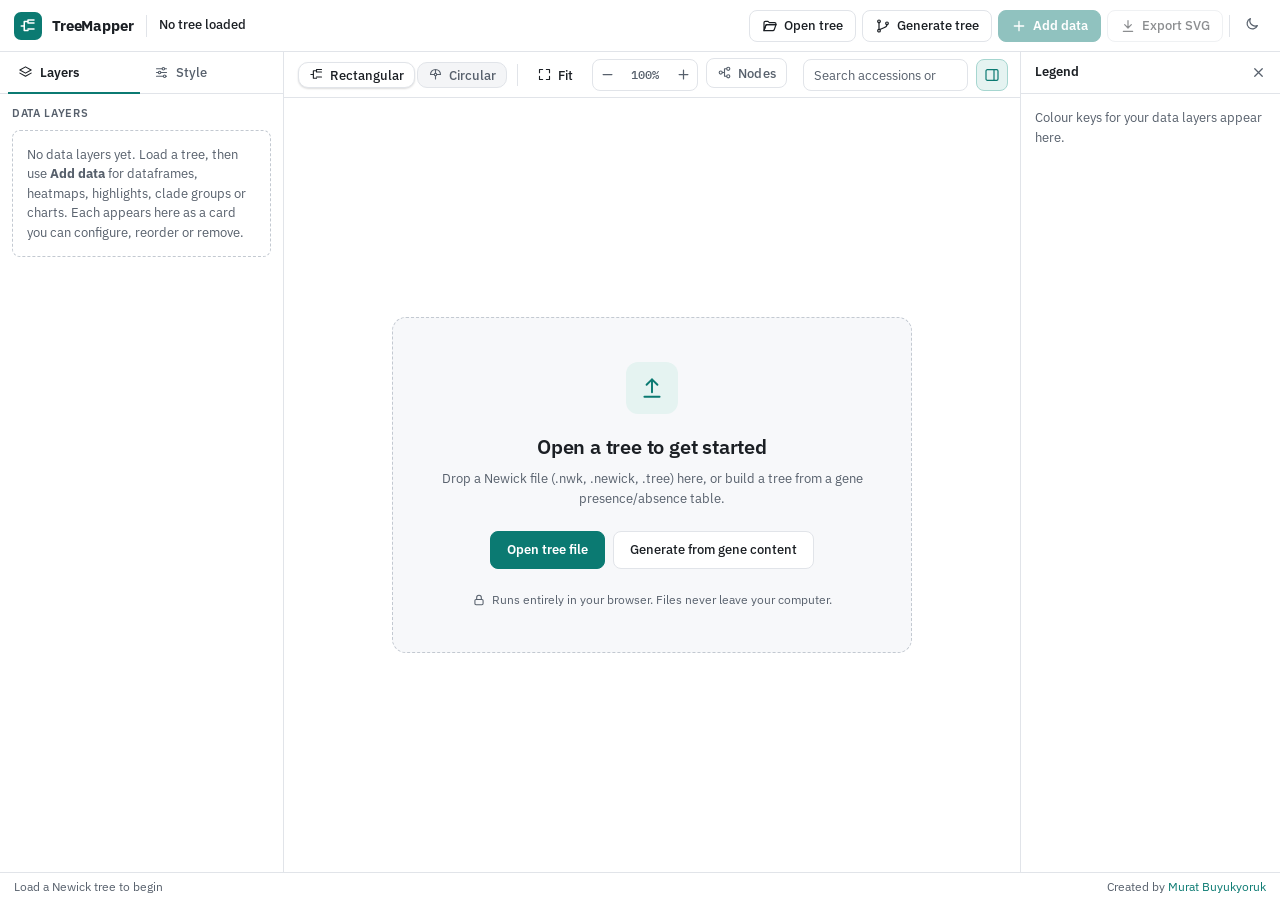
==== commit 5eed5f2f: "New interface: rebuild the Style tab with a consistent form system - index-pro.html: Style tab marku" ====
--- a/index-pro.html
+++ b/index-pro.html
@@ -7,9 +7,9 @@
 <link rel="preconnect" href="https://fonts.googleapis.com">
 <link rel="preconnect" href="https://fonts.gstatic.com" crossorigin>
 <link href="https://fonts.googleapis.com/css2?family=IBM+Plex+Mono:wght@400;500&family=IBM+Plex+Sans:wght@400;500;600;700&display=swap" rel="stylesheet">
-<link href="css/tailwind-pro.css?v=202610170325" rel="stylesheet">
-<link href="css/styles.css?v=202610170325" rel="stylesheet">
-<link href="css/pro.css?v=202610170325" rel="stylesheet">
+<link href="css/tailwind-pro.css?v=202610170339" rel="stylesheet">
+<link href="css/styles.css?v=202610170339" rel="stylesheet">
+<link href="css/pro.css?v=202610170339" rel="stylesheet">
 </head>
 <body class="pro">
 <div class="pro-app">
@@ -97,319 +97,199 @@
 
       <div id="addDataframeContainer" style="display: none;"></div>
 
-      <div class="layout-card pro-layout">
+      <div class="layout-card pro-layout pro-group">
         <div class="pro-section-title">Layout</div>
-        <div class="span-2" id="expansionRow">
-          <label>
-            <span style="font-weight:200; min-width:70px;">Expansion:</span><br>
-            <div style="display:flex; align-items:center; gap:6px; margin-top:4px;">
-              <input id="tipSpacing" type="range" min="0" max="100" value="0" step="1" style="flex:1 1 auto">
-              <input id="tipSpacingNum" type="number" min="0" max="100" value="0" step="1" class="value-box">
-            </div>
-          </label>
-        </div>
-        <div class="span-2" id="radialControls" style="display:none; flex-direction:column; gap:10px;">
-          <label>
-            <span style="font-weight:200; min-width:70px;">Rotation:</span><br>
-            <div style="display:flex; align-items:center; gap:6px; margin-top:4px;">
-              <input id="rotationDeg" type="range" min="0" max="360" value="0" step="1" style="flex:1 1 auto">
-              <input id="rotationDegNum" type="number" min="0" max="360" value="0" step="1" class="value-box">
-            </div>
-          </label>
-          <label>
-            <span style="font-weight:200; min-width:70px;">Opening:</span><br>
-            <div style="display:flex; align-items:center; gap:6px; margin-top:4px;">
-              <input id="openAngleDeg" type="range" min="0" max="300" value="0" step="1" style="flex:1 1 auto">
-              <input id="openAngleDegNum" type="number" min="0" max="300" value="0" step="1" class="value-box">
-            </div>
-          </label>
+        <div class="span-2 pro-range-row" id="expansionRow">
+          <label for="tipSpacing">Expansion</label>
+          <input id="tipSpacing" type="range" min="0" max="100" value="0" step="1">
+          <span class="pro-num-wrap"><input id="tipSpacingNum" type="number" min="0" max="100" value="0" step="1" class="pro-num" aria-label="Expansion (%)"><span class="pro-unit">%</span></span>
+        </div>
+        <div class="span-2" id="radialControls" style="display:none; flex-direction:column; gap:6px;">
+          <div class="pro-range-row">
+            <label for="rotationDeg">Rotation</label>
+            <input id="rotationDeg" type="range" min="0" max="360" value="0" step="1">
+            <span class="pro-num-wrap"><input id="rotationDegNum" type="number" min="0" max="360" value="0" step="1" class="pro-num" aria-label="Rotation (degrees)"><span class="pro-unit">°</span></span>
+          </div>
+          <div class="pro-range-row">
+            <label for="openAngleDeg">Opening</label>
+            <input id="openAngleDeg" type="range" min="0" max="300" value="0" step="1">
+            <span class="pro-num-wrap"><input id="openAngleDegNum" type="number" min="0" max="300" value="0" step="1" class="pro-num" aria-label="Opening angle (degrees)"><span class="pro-unit">°</span></span>
+          </div>
         </div>
       </div>
 
       <details>
         <summary>Labels</summary>
-        <div class="section">
-          <div style="display:inline-flex; align-items:center; gap:8px; margin-bottom:0">
-            <input type="checkbox" id="hideLabels">
-            <span class="checkbox-label">Hide accession labels</span>
-          </div>
-          <div style="display:inline-flex; align-items:center; gap:8px; margin-bottom:0">
-            <input type="checkbox" id="labelGuides">
-            <span class="checkbox-label">Show label guide dashes</span>
-          </div>
+        <div class="section pro-group">
+          <label class="pro-row"><span>Hide accession labels</span><input type="checkbox" id="hideLabels" class="pro-switch"></label>
+          <label class="pro-row"><span>Guide lines to labels</span><input type="checkbox" id="labelGuides" class="pro-switch"></label>
         </div>
       </details>
+
       <details>
         <summary>Tree</summary>
-        <div class="section tree-form">
-          <!-- Root tree -->
-          <div class="group">
-            <input type="checkbox" id="rootEnable">
-            <span>Root tree</span>
-          </div>
-          <div class="subrow">
-            <label>Rooting:</label>
-              <select id="rootMode" disabled>
-                <option value="user" selected>User Selection</option>
-                <option value="midpoint">Midpoint</option>
-              </select>
-          </div>
-
-          <!-- Order nodes -->
-          <div class="group">
-            <input type="checkbox" id="orderEnable" checked>
-            <span>Order nodes</span>
-          </div>
-          <div class="subrow">
-            <label>Ordering:</label>
-            <select id="orderDir">
-              <option value="increasing" selected>increasing</option>
-              <option value="decreasing">decreasing</option>
+        <div class="section pro-group">
+          <label class="pro-row"><span>Root tree</span><input type="checkbox" id="rootEnable" class="pro-switch"></label>
+          <div class="pro-row pro-sub">
+            <label for="rootMode">Rooting</label>
+            <select id="rootMode" class="pro-select" disabled>
+              <option value="user" selected>User selection</option>
+              <option value="midpoint">Midpoint</option>
             </select>
           </div>
-
-          <!-- Transform branches -->
-          <div class="group">
-            <input type="checkbox" id="transformEnable">
-            <span>Transform branches</span>
-          </div>
-          <div class="subrow">
-            <label>Transform:</label>
-            <select id="layoutMode" disabled>
-              <option value="clado" selected>cladogram</option>
-              <option value="equal">equal</option>
+          <label class="pro-row"><span>Order nodes</span><input type="checkbox" id="orderEnable" class="pro-switch" checked></label>
+          <div class="pro-row pro-sub">
+            <label for="orderDir">Ordering</label>
+            <select id="orderDir" class="pro-select">
+              <option value="increasing" selected>Increasing</option>
+              <option value="decreasing">Decreasing</option>
             </select>
           </div>
-
-          <!-- Edge style (kept here, always enabled) -->
-          <div class="subrow" style="margin-top:2px">
-            <label>Edge style:</label>
-            <select id="edgeStyle">
+          <label class="pro-row"><span>Transform branches</span><input type="checkbox" id="transformEnable" class="pro-switch"></label>
+          <div class="pro-row pro-sub">
+            <label for="layoutMode">Transform</label>
+            <select id="layoutMode" class="pro-select" disabled>
+              <option value="clado" selected>Cladogram</option>
+              <option value="equal">Equal</option>
+            </select>
+          </div>
+          <div class="pro-row">
+            <label for="edgeStyle">Edge style</label>
+            <select id="edgeStyle" class="pro-select">
               <option value="rect" selected>Rectangular</option>
               <option value="curve">Curved</option>
             </select>
           </div>
-
-          <!-- Remove redundant end nodes option -->
-          <div class="group" style="margin-top: 12px;">
-            <input type="checkbox" id="uniqueBranchTips">
-            <span>Remove redundant tips</span>
-          </div>
+          <label class="pro-row"><span>Remove redundant tips</span><input type="checkbox" id="uniqueBranchTips" class="pro-switch"></label>
         </div>
       </details>
+
       <details id="nodeShapesSection">
-        <summary>Node shapes</summary>
-        <div class="section">
-          <div style="display:inline-flex; align-items:center; gap:8px; margin-bottom:0">
-            <input type="checkbox" id="hideInternal">
-            <span class="checkbox-label">Show internal nodes</span>
-          </div>
-
-          <!-- Internal node shape controls -->
-          <div style="margin-left: 20px; margin-top: 8px; margin-bottom: 12px;">
-            <div style="display: flex; align-items: center; gap: 8px; margin-bottom: 8px;">
-              <label style="font-size: 12px; color: var(--muted);">Shape:</label>
-              <select id="internalNodeShape" style="font-size: 12px; padding: 2px 6px; border: 1px solid var(--border); border-radius: 4px; background: var(--bg); color: var(--text);">
-                <option value="circle">● Circle</option>
-                <option value="square">■ Square</option>
-                <option value="diamond" selected>◆ Diamond</option>
-                <option value="triangle">▲ Triangle</option>
-              </select>
-            </div>
-            <div style="display: flex; align-items: center; gap: 8px;">
-              <label style="font-size: 12px; color: var(--muted);">Size (px):</label>
-              <input type="number" id="internalNodeSize" min="2" max="12" step="1" value="2" class="value-box">
-            </div>
-          </div>
-
-          <div style="display:inline-flex; align-items:center; gap:8px; margin-bottom:0">
-            <input type="checkbox" id="showTipNodes" checked>
-            <span class="checkbox-label">Show tip nodes</span>
-          </div>
-
-          <!-- Tip node shape controls -->
-          <div style="margin-left: 20px; margin-top: 8px; margin-bottom: 12px;">
-            <div style="display: flex; align-items: center; gap: 8px; margin-bottom: 8px;">
-              <label style="font-size: 12px; color: var(--muted);">Shape:</label>
-              <select id="tipNodeShape" style="font-size: 12px; padding: 2px 6px; border: 1px solid var(--border); border-radius: 4px; background: var(--bg); color: var(--text);">
-                <option value="circle" selected>● Circle</option>
-                <option value="square">■ Square</option>
-                <option value="diamond">◆ Diamond</option>
-                <option value="triangle">▲ Triangle</option>
-              </select>
-            </div>
-            <div style="display: flex; align-items: center; gap: 8px;">
-              <label style="font-size: 12px; color: var(--muted);">Size (px):</label>
-              <input type="number" id="tipNodeSize" min="1" max="8" step="1" value="2" class="value-box">
-            </div>
+        <summary>Nodes</summary>
+        <div class="section pro-group">
+          <label class="pro-row"><span>Show internal nodes</span><input type="checkbox" id="hideInternal" class="pro-switch"></label>
+          <div class="pro-row pro-sub">
+            <label for="internalNodeShape">Shape</label>
+            <select id="internalNodeShape" class="pro-select">
+              <option value="circle">Circle</option>
+              <option value="square">Square</option>
+              <option value="diamond" selected>Diamond</option>
+              <option value="triangle">Triangle</option>
+            </select>
+          </div>
+          <div class="pro-row pro-sub">
+            <label for="internalNodeSize">Size</label>
+            <span class="pro-num-wrap"><input type="number" id="internalNodeSize" min="2" max="12" step="1" value="2" class="pro-num"><span class="pro-unit">px</span></span>
+          </div>
+          <label class="pro-row"><span>Show tip nodes</span><input type="checkbox" id="showTipNodes" class="pro-switch" checked></label>
+          <div class="pro-row pro-sub">
+            <label for="tipNodeShape">Shape</label>
+            <select id="tipNodeShape" class="pro-select">
+              <option value="circle" selected>Circle</option>
+              <option value="square">Square</option>
+              <option value="diamond">Diamond</option>
+              <option value="triangle">Triangle</option>
+            </select>
+          </div>
+          <div class="pro-row pro-sub">
+            <label for="tipNodeSize">Size</label>
+            <span class="pro-num-wrap"><input type="number" id="tipNodeSize" min="1" max="8" step="1" value="2" class="pro-num"><span class="pro-unit">px</span></span>
           </div>
         </div>
       </details>
+
       <details id="treeScaleSection">
-        <summary>Tree Scale</summary>
-        <div class="section">
-          <div style="display:inline-flex; align-items:center; gap:8px; margin-bottom:0">
-            <input type="checkbox" id="hideScaleBar">
-            <label style="font-size: 12px; color: var(--muted);">Hide scale bar</label>
-          </div>
-          <div style="display:inline-flex; align-items:center; gap:8px; margin-bottom:0">
-            <input type="checkbox" id="coverScaleBar">
-            <label style="font-size: 12px; color: var(--muted);">Cover scale bar</label>
-          </div>
-          <div style="display: flex; align-items: center; justify-content: space-between; margin-bottom: 8px;">
-            <label style="font-size: 12px; color: var(--muted);">Scale range:</label>
-            <input type="number" id="scaleRange" min="0.25" step="0.25" value="0.5" class="value-box" disabled>
-          </div>
-          <div style="display: flex; align-items: center; justify-content: space-between;">
-            <label style="font-size: 12px; color: var(--muted);">Line stroke width (px):</label>
-            <input type="number" id="scaleStrokeWidth" min="0.1" step="0.1" value="2" class="value-box">
+        <summary>Scale bar</summary>
+        <div class="section pro-group">
+          <label class="pro-row"><span>Hide scale bar</span><input type="checkbox" id="hideScaleBar" class="pro-switch"></label>
+          <label class="pro-row"><span>Cover scale bar</span><input type="checkbox" id="coverScaleBar" class="pro-switch"></label>
+          <div class="pro-row pro-sub">
+            <label for="scaleRange">Scale range</label>
+            <span class="pro-num-wrap"><input type="number" id="scaleRange" min="0.25" step="0.25" value="0.5" class="pro-num" disabled></span>
+          </div>
+          <div class="pro-row">
+            <label for="scaleStrokeWidth">Line width</label>
+            <span class="pro-num-wrap"><input type="number" id="scaleStrokeWidth" min="0.1" step="0.1" value="2" class="pro-num"><span class="pro-unit">px</span></span>
           </div>
         </div>
       </details>
+
       <details id="bootstrapSection">
-        <summary>Bootstrap</summary>
-        <div class="section">
-          <!-- General Settings -->
-          <div style="display:inline-flex; align-items:center; gap:8px; margin-bottom:8px">
-            <input type="checkbox" id="showBootstrap">
-            <label style="font-size: 12px; color: var(--muted);">Show bootstrap values</label>
-          </div>
-
-          <div style="display: flex; align-items: center; justify-content: space-between; margin-bottom: 8px;">
-            <label style="font-size: 12px; color: var(--muted);">Data source:</label>
-            <select id="bootstrapDataSource" class="value-box" style="width: 100px;">
-              <option value="bootstrap">bootstrap</option>
+        <summary>Support values</summary>
+        <div class="section pro-group">
+          <label class="pro-row"><span>Show bootstrap values</span><input type="checkbox" id="showBootstrap" class="pro-switch"></label>
+          <div class="pro-row">
+            <label for="bootstrapDataSource">Data source</label>
+            <select id="bootstrapDataSource" class="pro-select">
+              <option value="bootstrap">Bootstrap</option>
             </select>
           </div>
-
-          <div style="display: flex; align-items: center; justify-content: space-between; margin-bottom: 8px;">
-            <label style="font-size: 12px; color: var(--muted);">Display range:</label>
-          </div>
-          <div style="display: flex; align-items: center; justify-content: space-between; margin-bottom: 8px;">
-            <div style="display: flex; align-items: center; gap: 4px;">
-              <input type="number" id="bootstrapMinRange" min="0" max="100" step="1" value="23" class="value-box">
-              <span style="font-size: 11px; color: var(--muted);">to</span>
-              <input type="number" id="bootstrapMaxRange" min="0" max="100" step="1" value="100" class="value-box">
-            </div>
-          </div>
-
-          <!-- Tab Navigation -->
-          <div style="display: flex; margin-bottom: 8px; border-bottom: 1px solid var(--ring);">
-            <button type="button" class="bootstrap-tab active" data-tab="symbol" style="flex: 1; padding: 6px 12px; font-size: 11px; font-weight: 600; background: var(--chip); border: none; border-bottom: 2px solid var(--accent); color: var(--text); border-radius: 6px 6px 0 0; transition: all 0.2s ease;">Symbol</button>
-            <button type="button" class="bootstrap-tab" data-tab="text" style="flex: 1; padding: 6px 12px; font-size: 11px; font-weight: 600; background: var(--chip); border: none; color: var(--text); border-radius: 6px 6px 0 0; transition: all 0.2s ease; opacity: 0.7;">Text</button>
-            <button type="button" class="bootstrap-tab" data-tab="color" style="flex: 1; padding: 6px 12px; font-size: 11px; font-weight: 600; background: var(--chip); border: none; color: var(--text); border-radius: 6px 6px 0 0; transition: all 0.2s ease; opacity: 0.7;">Color</button>
-          </div>
-
-          <!-- Symbol Tab Content -->
-          <div id="bootstrap-symbol-tab" class="bootstrap-tab-content" style="display: block;">
-            <div style="display: flex; align-items: center; justify-content: space-between; margin-bottom: 8px;">
-              <label style="font-size: 12px; color: var(--muted);">Symbol:</label>
-              <select id="bootstrapSymbolType" class="value-box" style="width: 100px;">
+          <div class="pro-row">
+            <span>Show range</span>
+            <span class="pro-range-pair">
+              <input type="number" id="bootstrapMinRange" min="0" max="100" step="1" value="23" class="pro-num" aria-label="Minimum shown value">
+              <span class="pro-unit">to</span>
+              <input type="number" id="bootstrapMaxRange" min="0" max="100" step="1" value="100" class="pro-num" aria-label="Maximum shown value">
+            </span>
+          </div>
+
+          <div class="pro-segmented" role="tablist" aria-label="Support value display">
+            <button type="button" class="bootstrap-tab active" data-tab="symbol" role="tab">Symbol</button>
+            <button type="button" class="bootstrap-tab" data-tab="text" role="tab">Text</button>
+            <button type="button" class="bootstrap-tab" data-tab="color" role="tab">Colour</button>
+          </div>
+
+          <div id="bootstrap-symbol-tab" class="bootstrap-tab-content pro-tabpane" style="display: block;">
+            <div class="pro-row">
+              <label for="bootstrapSymbolType">Symbol</label>
+              <select id="bootstrapSymbolType" class="pro-select">
                 <option value="1">Circle</option>
                 <option value="2">Triangle</option>
                 <option value="3">Square</option>
                 <option value="4">Star</option>
               </select>
             </div>
-            <div style="display: flex; align-items: center; justify-content: space-between; margin-bottom: 8px;">
-              <label style="font-size: 12px; color: var(--muted);">Fill color:</label>
-              <input type="color" id="bootstrapFillColor" value="#ffffff" class="value-box" style="width: 40px; height: 20px;">
+            <div class="pro-row"><label for="bootstrapFillColor">Fill colour</label><input type="color" id="bootstrapFillColor" value="#ffffff" class="pro-color"></div>
+            <div class="pro-row"><label for="bootstrapBorderColor">Border colour</label><input type="color" id="bootstrapBorderColor" value="#000000" class="pro-color"></div>
+            <div class="pro-row"><label for="bootstrapBorderWidth">Border width</label><span class="pro-num-wrap"><input type="number" id="bootstrapBorderWidth" min="0" max="5" step="0.1" value="1" class="pro-num"><span class="pro-unit">px</span></span></div>
+            <div class="pro-row"><label for="bootstrapMinSize">Minimum size</label><span class="pro-num-wrap"><input type="number" id="bootstrapMinSize" min="1" max="50" step="1" value="5" class="pro-num"><span class="pro-unit">px</span></span></div>
+            <div class="pro-row"><label for="bootstrapMaxSize">Maximum size</label><span class="pro-num-wrap"><input type="number" id="bootstrapMaxSize" min="1" max="50" step="1" value="10" class="pro-num"><span class="pro-unit">px</span></span></div>
+            <div class="pro-row"><label for="bootstrapPosition">Position on branch</label><span class="pro-num-wrap"><input type="number" id="bootstrapPosition" min="0" max="100" step="1" value="50" class="pro-num"><span class="pro-unit">%</span></span></div>
+          </div>
+
+          <div id="bootstrap-text-tab" class="bootstrap-tab-content pro-tabpane" style="display: none;">
+            <div class="pro-row">
+              <label for="bootstrapFontSize">Font</label>
+              <span class="pro-inline">
+                <span class="pro-num-wrap"><input type="number" id="bootstrapFontSize" min="6" max="24" step="1" value="8" class="pro-num pro-num-sm"><span class="pro-unit">px</span></span>
+                <input type="color" id="bootstrapFontColor" value="#374151" class="pro-color" aria-label="Font colour">
+                <button type="button" id="bootstrapBold" class="pro-toggle-btn" aria-pressed="false" aria-label="Bold"><b>B</b></button>
+                <button type="button" id="bootstrapItalic" class="pro-toggle-btn" aria-pressed="false" aria-label="Italic"><i>I</i></button>
+              </span>
             </div>
-            <div style="display: flex; align-items: center; justify-content: space-between; margin-bottom: 8px;">
-              <label style="font-size: 12px; color: var(--muted);">Border color:</label>
-              <input type="color" id="bootstrapBorderColor" value="#000000" class="value-box" style="width: 40px; height: 20px;">
-            </div>
-            <div style="display: flex; align-items: center; justify-content: space-between; margin-bottom: 8px;">
-              <label style="font-size: 12px; color: var(--muted);">Border width:</label>
-              <input type="number" id="bootstrapBorderWidth" min="0" max="5" step="0.1" value="1" class="value-box">
-            </div>
-            <div style="display: flex; align-items: center; justify-content: space-between; margin-bottom: 8px;">
-              <label style="font-size: 12px; color: var(--muted);">Minimum size:</label>
-              <input type="number" id="bootstrapMinSize" min="1" max="50" step="1" value="5" class="value-box">
-            </div>
-            <div style="display: flex; align-items: center; justify-content: space-between; margin-bottom: 8px;">
-              <label style="font-size: 12px; color: var(--muted);">Maximum size:</label>
-              <input type="number" id="bootstrapMaxSize" min="1" max="50" step="1" value="10" class="value-box">
-            </div>
-            <div style="display: flex; align-items: center; justify-content: space-between; margin-bottom: 0;">
-              <label style="font-size: 12px; color: var(--muted);">Position on branch:</label>
-              <input type="number" id="bootstrapPosition" min="0" max="100" step="1" value="50" class="value-box">
-            </div>
-          </div>
-
-          <!-- Text Tab Content -->
-          <div id="bootstrap-text-tab" class="bootstrap-tab-content" style="display: none;">
-            <div style="display: flex; align-items: center; justify-content: space-between; margin-bottom: 8px;">
-              <label style="font-size: 12px; color: var(--muted);">Font:</label>
-              <div style="display: flex; align-items: center; gap: 4px;">
-                <input type="number" id="bootstrapFontSize" min="6" max="24" step="1" value="8" class="value-box" style="width: 40px;">
-                <span style="font-size: 11px; color: var(--muted);">px</span>
-                <input type="color" id="bootstrapFontColor" value="#374151" class="value-box" style="width: 30px; height: 20px;">
-                <button type="button" id="bootstrapBold" class="value-box" style="width: 20px; height: 20px; padding: 0; font-size: 10px; font-weight: bold;">B</button>
-                <button type="button" id="bootstrapItalic" class="value-box" style="width: 20px; height: 20px; padding: 0; font-size: 10px; font-style: italic;">I</button>
-              </div>
-            </div>
-            <div style="display: flex; align-items: center; justify-content: space-between; margin-bottom: 8px;">
-              <label style="font-size: 12px; color: var(--muted);">Position on branch:</label>
-              <input type="number" id="bootstrapTextPosition" min="0" max="100" step="1" value="50" class="value-box">
-            </div>
-            <div style="display: flex; align-items: center; justify-content: space-between; margin-bottom: 8px;">
-              <label style="font-size: 12px; color: var(--muted);">Vertical shift:</label>
-              <input type="number" id="bootstrapVerticalShift" min="-50" max="50" step="1" value="0" class="value-box">
-            </div>
-            <div style="display: flex; align-items: center; justify-content: space-between; margin-bottom: 8px;">
-              <label style="font-size: 12px; color: var(--muted);">Scale by factor:</label>
-              <input type="number" id="bootstrapScaleFactor" min="0.1" max="2" step="0.1" value="1" class="value-box">
-            </div>
-            <div style="display: flex; align-items: center; justify-content: space-between; margin-bottom: 8px;">
-              <label style="font-size: 12px; color: var(--muted);">Round to:</label>
-              <input type="number" id="bootstrapRounding" min="0" max="5" step="1" value="0" class="value-box">
-            </div>
-            <div style="display:inline-flex; align-items:center; gap:8px; margin-bottom:8px">
-              <input type="checkbox" id="bootstrapScientific">
-              <label style="font-size: 12px; color: var(--muted);">Scientific notation</label>
-            </div>
-            <div style="display:inline-flex; align-items:center; gap:8px; margin-bottom:8px">
-              <input type="checkbox" id="bootstrapPercent">
-              <label style="font-size: 12px; color: var(--muted);">Display as %</label>
-            </div>
-            <div style="display:inline-flex; align-items:center; gap:8px; margin-bottom:8px">
-              <input type="checkbox" id="bootstrapShowAll">
-              <label style="font-size: 12px; color: var(--muted);">Show all values</label>
-            </div>
-          </div>
-
-          <!-- Color Tab Content -->
-          <div id="bootstrap-color-tab" class="bootstrap-tab-content" style="display: none;">
-            <div style="display: flex; align-items: center; justify-content: space-between; margin-bottom: 8px;">
-              <label style="font-size: 12px; color: var(--muted);">Minimum:</label>
-              <input type="color" id="bootstrapColorMin" value="#0000ff" class="value-box" style="width: 40px; height: 20px;">
-            </div>
-            <div style="display: flex; align-items: center; justify-content: space-between; margin-bottom: 8px;">
-              <label style="font-size: 12px; color: var(--muted);">Midpoint:</label>
-              <div style="display: flex; align-items: center; gap: 4px;">
-                <button type="button" id="bootstrapColorMidToggle" class="value-box" style="width: 30px; height: 20px; padding: 0; font-size: 10px;">Off</button>
-                <input type="color" id="bootstrapColorMid" value="#ffffff" class="value-box" style="width: 40px; height: 20px;">
-              </div>
-            </div>
-            <div style="display: flex; align-items: center; justify-content: space-between; margin-bottom: 0;">
-              <label style="font-size: 12px; color: var(--muted);">Maximum:</label>
-              <input type="color" id="bootstrapColorMax" value="#8b0000" class="value-box" style="width: 40px; height: 20px;">
-            </div>
+            <div class="pro-row"><label for="bootstrapTextPosition">Position on branch</label><span class="pro-num-wrap"><input type="number" id="bootstrapTextPosition" min="0" max="100" step="1" value="50" class="pro-num"><span class="pro-unit">%</span></span></div>
+            <div class="pro-row"><label for="bootstrapVerticalShift">Vertical shift</label><span class="pro-num-wrap"><input type="number" id="bootstrapVerticalShift" min="-50" max="50" step="1" value="0" class="pro-num"><span class="pro-unit">px</span></span></div>
+            <div class="pro-row"><label for="bootstrapScaleFactor">Scale by factor</label><span class="pro-num-wrap"><input type="number" id="bootstrapScaleFactor" min="0.1" max="2" step="0.1" value="1" class="pro-num"><span class="pro-unit">×</span></span></div>
+            <div class="pro-row"><label for="bootstrapRounding">Decimal places</label><span class="pro-num-wrap"><input type="number" id="bootstrapRounding" min="0" max="5" step="1" value="0" class="pro-num"></span></div>
+            <label class="pro-row"><span>Scientific notation</span><input type="checkbox" id="bootstrapScientific" class="pro-switch"></label>
+            <label class="pro-row"><span>Display as %</span><input type="checkbox" id="bootstrapPercent" class="pro-switch"></label>
+            <label class="pro-row"><span>Show all values</span><input type="checkbox" id="bootstrapShowAll" class="pro-switch"></label>
+          </div>
+
+          <div id="bootstrap-color-tab" class="bootstrap-tab-content pro-tabpane" style="display: none;">
+            <div class="pro-row"><label for="bootstrapColorMin">Minimum</label><input type="color" id="bootstrapColorMin" value="#0000ff" class="pro-color"></div>
+            <label class="pro-row"><span>Use a midpoint colour</span><input type="checkbox" id="bootstrapColorMidToggle" class="pro-switch"></label>
+            <div class="pro-row pro-sub"><label for="bootstrapColorMid">Midpoint</label><input type="color" id="bootstrapColorMid" value="#ffffff" class="pro-color"></div>
+            <div class="pro-row"><label for="bootstrapColorMax">Maximum</label><input type="color" id="bootstrapColorMax" value="#8b0000" class="pro-color"></div>
           </div>
         </div>
       </details>
+
       <details id="appearanceSection">
         <summary>Appearance</summary>
-        <div class="section">
-          <div style="display: flex; align-items: center; justify-content: space-between;">
-            <label style="font-size: 12px; color: var(--muted);">Branch width (px):</label>
-            <input type="number" id="branchStrokeWidth" min="0.1" step="0.1" value="1" class="value-box">
-          </div>
-          <div style="display: flex; align-items: center; justify-content: space-between;">
-            <label style="font-size: 12px; color: var(--muted);">Data margin (%):</label>
-            <input type="number" id="dataMargin" min="1" max="20" step="1" value="5" class="value-box">
-          </div>
+        <div class="section pro-group">
+          <div class="pro-row"><label for="branchStrokeWidth">Branch width</label><span class="pro-num-wrap"><input type="number" id="branchStrokeWidth" min="0.1" step="0.1" value="1" class="pro-num"><span class="pro-unit">px</span></span></div>
+          <div class="pro-row"><label for="dataMargin">Data margin</label><span class="pro-num-wrap"><input type="number" id="dataMargin" min="1" max="20" step="1" value="5" class="pro-num"><span class="pro-unit">%</span></span></div>
         </div>
       </details>
 
@@ -567,7 +447,7 @@
         <!-- Radial panels will be created dynamically -->
       </div>
 
-      <script src="js/drag-fastpath.js?v=202610170325"></script>
+      <script src="js/drag-fastpath.js?v=202610170339"></script>
 
                  <div class="splitter-info" id="splitterInfo" style="display: none;">
         <div class="panel-widths" id="panelWidths">
@@ -790,9 +670,9 @@
   </div>
 </div>
 
-<script src="js/vendor/d3.v7.9.0.min.js?v=202610170325"></script>
-<script src="js/app.js?v=202610170325"></script>
-<script src="js/pro-ui.js?v=202610170325"></script>
+<script src="js/vendor/d3.v7.9.0.min.js?v=202610170339"></script>
+<script src="js/app-pro.js?v=202610170339"></script>
+<script src="js/pro-ui.js?v=202610170339"></script>
 <script>
   // Opt-in debug monitor: open index-pro.html?debug to enable it
   (function () {
--- a/css/pro.css
+++ b/css/pro.css
@@ -255,6 +255,89 @@
 html.pro .value-box:hover, html.pro .value-box:focus { border-color: var(--accent); box-shadow: none; }
 html.pro .sidepanel button:not(.pro-tab):not(.pro-icon-btn) { border-radius: 7px; }
 
+/* ---------- Form system (Style tab and data cards) ---------- */
+html.pro .sidepanel .section.pro-group,
+html.pro .pro-group { display: flex; flex-direction: column; gap: 2px; padding: 0 2px 14px; }
+html.pro .pro-row {
+  display: flex; align-items: center; justify-content: space-between; gap: 12px;
+  min-height: 34px; margin: 0; font-size: 13px; color: var(--text); letter-spacing: 0;
+}
+html.pro label.pro-row { cursor: pointer; }
+html.pro .pro-row > label,
+html.pro .pro-row > span:first-child { font-size: 13px; font-weight: 400; color: var(--text); margin: 0; letter-spacing: 0; }
+html.pro .pro-sub { margin-left: 9px; padding-left: 13px; border-left: 2px solid var(--border); min-height: 32px; }
+html.pro .pro-sub > label, html.pro .pro-sub > span:first-child { color: var(--muted); }
+
+/* switch (checkbox) */
+html.pro input.pro-switch {
+  -webkit-appearance: none; appearance: none; flex: none; position: relative;
+  width: 32px; height: 18px; margin: 0; border: 0; border-radius: 9px;
+  background: var(--pro-border-strong); cursor: pointer; transition: background-color .15s ease;
+}
+html.pro input.pro-switch::before {
+  content: ""; position: absolute; top: 2px; left: 2px; width: 14px; height: 14px; border-radius: 50%;
+  background: #fff; box-shadow: 0 1px 2px rgba(0, 0, 0, .25); transition: transform .15s ease;
+}
+html.pro input.pro-switch:checked { background: var(--accent); }
+html.pro input.pro-switch:checked::before { transform: translateX(14px); }
+html.pro input.pro-switch:disabled { opacity: .45; cursor: not-allowed; }
+
+/* select */
+html.pro select.pro-select {
+  -webkit-appearance: none; appearance: none; width: 140px; height: 30px; padding: 0 28px 0 10px; box-sizing: border-box;
+  border: 1px solid var(--border); border-radius: 7px; color: var(--text); font: 13px var(--pro-font); cursor: pointer;
+  background: var(--panel) url("data:image/svg+xml,%3Csvg xmlns='http://www.w3.org/2000/svg' viewBox='0 0 24 24' fill='none' stroke='%238A93A0' stroke-width='2.2' stroke-linecap='round' stroke-linejoin='round'%3E%3Cpath d='M6 9l6 6 6-6'/%3E%3C/svg%3E") no-repeat right 9px center / 12px 12px;
+}
+html.pro select.pro-select:disabled { opacity: .45; cursor: not-allowed; }
+html.pro select.pro-select:focus,
+html.pro input.pro-num:focus { border-color: var(--accent); outline: none; box-shadow: 0 0 0 3px var(--pro-accent-soft); }
+
+/* number field with unit */
+html.pro .pro-num-wrap { display: inline-flex; align-items: center; gap: 6px; }
+html.pro input.pro-num {
+  width: 64px; height: 30px; padding: 0 8px; box-sizing: border-box; border: 1px solid var(--border); border-radius: 7px;
+  background: var(--panel); color: var(--text); font: 500 12.5px var(--pro-mono); text-align: right;
+}
+html.pro input.pro-num-sm { width: 52px; }
+html.pro input.pro-num:disabled { opacity: .45; }
+html.pro .pro-unit { min-width: 14px; color: var(--muted); font-size: 12px; }
+html.pro .pro-range-pair { display: inline-flex; align-items: center; gap: 6px; }
+html.pro .pro-range-pair input.pro-num { width: 56px; }
+
+/* colour swatch */
+html.pro input.pro-color {
+  -webkit-appearance: none; appearance: none; width: 32px; height: 24px; padding: 2px; box-sizing: border-box;
+  border: 1px solid var(--border); border-radius: 6px; background: var(--panel); cursor: pointer;
+}
+html.pro input.pro-color::-webkit-color-swatch-wrapper { padding: 0; }
+html.pro input.pro-color::-webkit-color-swatch { border: none; border-radius: 4px; }
+html.pro input.pro-color::-moz-color-swatch { border: none; border-radius: 4px; }
+
+/* small toggle buttons (bold / italic) */
+html.pro .pro-inline { display: inline-flex; align-items: center; gap: 6px; }
+html.pro button.pro-toggle-btn {
+  display: inline-flex; align-items: center; justify-content: center; width: 28px; height: 28px; padding: 0;
+  border: 1px solid var(--border); border-radius: 6px; background: var(--panel); color: var(--text); font-size: 13px; cursor: pointer;
+}
+html.pro button.pro-toggle-btn[aria-pressed="true"] { background: var(--pro-accent-soft); border-color: var(--pro-accent-border); color: var(--accent); }
+
+/* segmented control (support value display tabs) */
+html.pro .pro-segmented {
+  display: flex; gap: 2px; padding: 2px; margin: 10px 0 6px;
+  border: 1px solid var(--border); border-radius: 8px; background: var(--pro-panel2);
+}
+html.pro .pro-segmented .bootstrap-tab {
+  flex: 1; height: 26px; padding: 0 8px; border: 0; border-radius: 6px; background: transparent;
+  color: var(--muted); font: 500 12.5px var(--pro-font); cursor: pointer; opacity: 1;
+}
+html.pro .pro-segmented .bootstrap-tab:hover { color: var(--text); background: transparent; }
+html.pro .pro-segmented .bootstrap-tab.active { background: var(--panel); color: var(--text); box-shadow: 0 1px 2px rgba(0, 0, 0, .14); }
+
+/* slider rows (layout) */
+html.pro .pro-range-row { display: grid; grid-template-columns: 74px 1fr auto; align-items: center; gap: 10px; min-height: 34px; }
+html.pro .pro-range-row > label { display: block; margin: 0; font-size: 13px; color: var(--text); }
+html.pro .layout-card.pro-layout input[type="range"] { height: 4px; }
+
 /* ---------- Centre ---------- */
 .pro-center { flex: 1; min-width: 0; display: flex; flex-direction: column; position: relative; background: var(--panel); }
 html.pro .pro-canvas-toolbar {
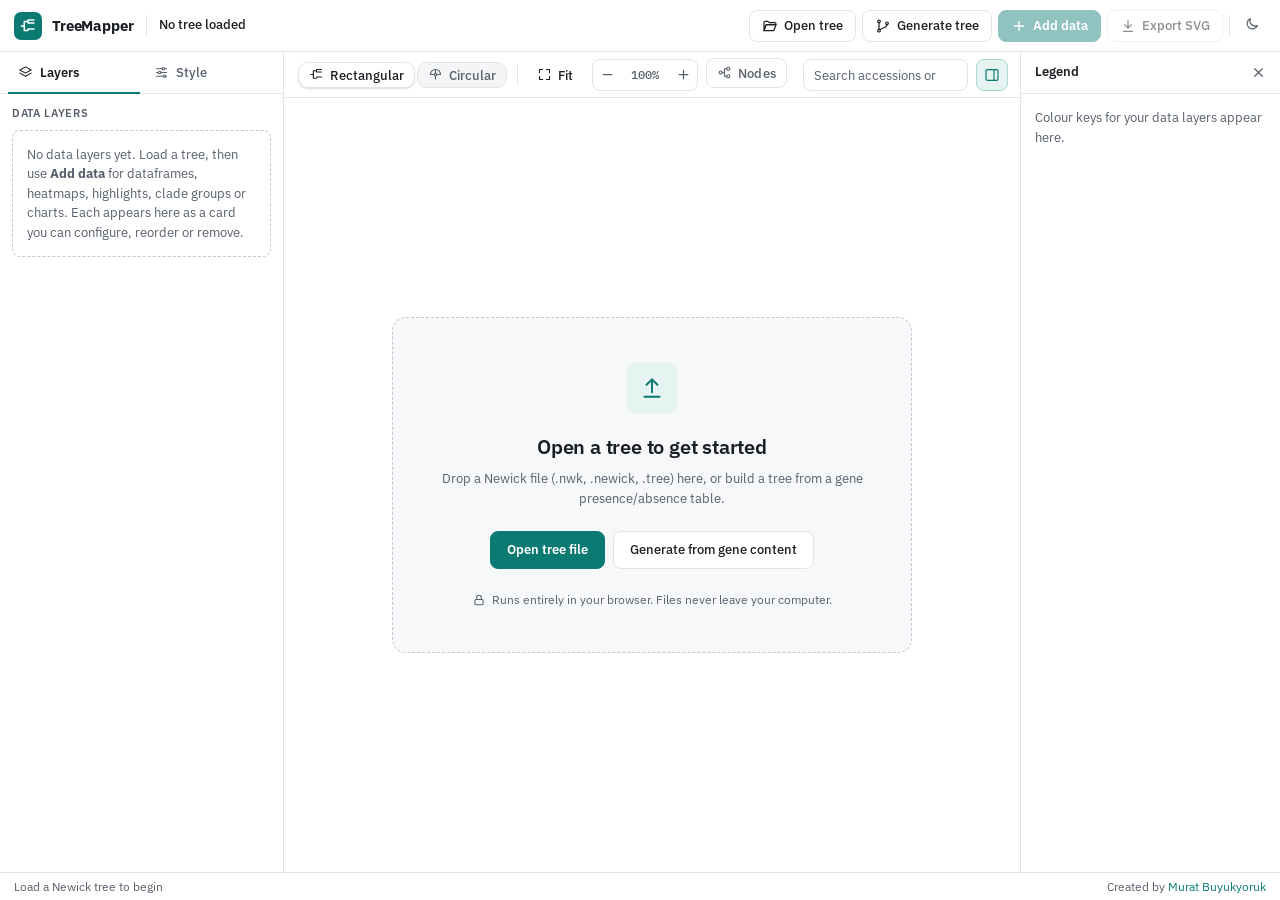
==== commit 1a3c89ce: "New interface: rebuild the data cards (Layers tab) app-pro.js card templates (dataframe, heatmap, hi" ====
--- a/index-pro.html
+++ b/index-pro.html
@@ -7,9 +7,9 @@
 <link rel="preconnect" href="https://fonts.googleapis.com">
 <link rel="preconnect" href="https://fonts.gstatic.com" crossorigin>
 <link href="https://fonts.googleapis.com/css2?family=IBM+Plex+Mono:wght@400;500&family=IBM+Plex+Sans:wght@400;500;600;700&display=swap" rel="stylesheet">
-<link href="css/tailwind-pro.css?v=202610170339" rel="stylesheet">
-<link href="css/styles.css?v=202610170339" rel="stylesheet">
-<link href="css/pro.css?v=202610170339" rel="stylesheet">
+<link href="css/tailwind-pro.css?v=202610171748" rel="stylesheet">
+<link href="css/styles.css?v=202610171748" rel="stylesheet">
+<link href="css/pro.css?v=202610171748" rel="stylesheet">
 </head>
 <body class="pro">
 <div class="pro-app">
@@ -447,7 +447,7 @@
         <!-- Radial panels will be created dynamically -->
       </div>
 
-      <script src="js/drag-fastpath.js?v=202610170339"></script>
+      <script src="js/drag-fastpath.js?v=202610171748"></script>
 
                  <div class="splitter-info" id="splitterInfo" style="display: none;">
         <div class="panel-widths" id="panelWidths">
@@ -670,9 +670,9 @@
   </div>
 </div>
 
-<script src="js/vendor/d3.v7.9.0.min.js?v=202610170339"></script>
-<script src="js/app-pro.js?v=202610170339"></script>
-<script src="js/pro-ui.js?v=202610170339"></script>
+<script src="js/vendor/d3.v7.9.0.min.js?v=202610171748"></script>
+<script src="js/app-pro.js?v=202610171748"></script>
+<script src="js/pro-ui.js?v=202610171748"></script>
 <script>
   // Opt-in debug monitor: open index-pro.html?debug to enable it
   (function () {
--- a/css/pro.css
+++ b/css/pro.css
@@ -191,36 +191,137 @@
 }
 html.pro aside[data-pro-tab="layers"].pro-no-layers > .pro-layers-empty { display: block; }  /* class set by pro-ui.js */
 
-/* data cards */
+/* ---------- Data cards (Layers tab) ---------- */
 html.pro .sidebar-divider-visual, html.pro .sidebar-divider { display: none !important; }
 html.pro .section-header h4 { display: none !important; }
-html.pro .card-container { gap: 6px; min-height: 0; opacity: 1; }
-html.pro .card-section { margin-bottom: 6px; }
+html.pro .card-container { gap: 8px; min-height: 0; opacity: 1; }
+html.pro .card-section { margin-bottom: 8px; }
 html.pro .card-container > details {
-  background: var(--panel); border: 1px solid var(--border); border-radius: 8px; margin-bottom: 0;
-}
-html.pro .card-container > details[open] { border-color: var(--pro-accent-border); }
-html.pro .card-container > details > summary { padding: 8px 8px 8px 10px; font-weight: 600; font-size: 13px; }
-html.pro .card-container > details > summary::before {
-  content: ""; display: inline-block; flex: none; width: 6px; height: 6px; margin: 0 12px 2px 4px;
-  border-right: 1.5px solid currentColor; border-bottom: 1.5px solid currentColor;
-  transform: rotate(-45deg); transition: transform .15s ease; color: var(--muted); font-size: 0;
-}
-html.pro .card-container > details[open] > summary::before { transform: rotate(45deg); color: var(--accent); }
-/* card actions: replace the emoji delete button with an icon */
+  background: var(--panel); border: 1px solid var(--border); border-radius: 10px; margin: 0; overflow: hidden;
+  box-shadow: 0 1px 2px rgba(16, 24, 40, .04);
+}
+html.pro .card-container > details[open] { border-color: var(--pro-border-strong); }
+
+/* header row */
+html.pro .card-container > details > summary.df-summary,
+html.pro .sidepanel .card-container summary[id] {
+  position: relative; display: flex !important; align-items: center; gap: 8px; min-height: 44px; box-sizing: border-box;
+  padding: 6px 6px 6px 12px; margin: 0; list-style: none; cursor: pointer; font-weight: 600; font-size: 13px; color: var(--text);
+}
+html.pro .card-container > details > summary::-webkit-details-marker { display: none; }
+html.pro .sidepanel .card-container summary[id]::before {
+  content: ""; position: static; display: inline-block; flex: none; width: 6px; height: 6px; margin: 0 2px 2px 0;
+  border-right: 1.5px solid var(--muted); border-bottom: 1.5px solid var(--muted); transform: rotate(-45deg);
+  transition: transform .15s ease; font-size: 0; left: auto; top: auto;
+}
+html.pro .sidepanel .card-container details[open] > summary[id]::before { transform: rotate(45deg); border-color: var(--accent); }
+html.pro .card-container > details[open] > summary { border-bottom: 1px solid var(--border); }
+html.pro .pro-card-badge {
+  flex: none; display: inline-flex; align-items: center; justify-content: center; width: 26px; height: 20px; border-radius: 5px;
+  font: 600 10px var(--pro-mono); letter-spacing: .02em; color: #fff;
+}
+html.pro .pro-badge-dataframe { background: #3B5F8A; }
+html.pro .pro-badge-heatmap { background: #1B6F6A; }
+html.pro .pro-badge-highlight { background: #8A5A12; }
+html.pro .pro-badge-clade { background: #6B4FA0; }
+html.pro .pro-badge-chart { background: #7D4F75; }
+html.pro .pro-card-title { min-width: 0; white-space: nowrap; overflow: hidden; text-overflow: ellipsis; }
+html.pro summary.df-summary .df-spacer { flex: 1 1 auto; }
+
+/* header actions: delete + drag grip (icons; the old emoji/text is gone) */
+html.pro summary.df-summary .df-delete,
 html.pro .df-delete {
-  font-size: 0 !important; width: 26px !important; height: 26px !important; min-width: 0 !important; padding: 0 !important;
-  display: inline-flex !important; align-items: center; justify-content: center;
-  background: transparent !important; border: 1px solid transparent !important; border-radius: 6px !important;
+  flex: none; font-size: 0 !important; width: 28px !important; height: 28px !important; min-width: 0 !important; padding: 0 !important; margin: 0;
+  display: inline-flex !important; align-items: center; justify-content: center; line-height: 1;
+  background: transparent !important; border: 1px solid transparent !important; border-radius: 7px !important;
   color: var(--muted) !important; box-shadow: none !important; cursor: pointer;
 }
-html.pro .df-delete::before {
-  content: ""; width: 15px; height: 15px; background: currentColor;
-  -webkit-mask: url("data:image/svg+xml,%3Csvg xmlns='http://www.w3.org/2000/svg' viewBox='0 0 24 24' fill='none' stroke='black' stroke-width='1.8' stroke-linecap='round' stroke-linejoin='round'%3E%3Cpath d='M4 7h16M9 7V4h6v3M6 7l1 13h10l1-13M10 11v6M14 11v6'/%3E%3C/svg%3E") center / contain no-repeat;
-          mask: url("data:image/svg+xml,%3Csvg xmlns='http://www.w3.org/2000/svg' viewBox='0 0 24 24' fill='none' stroke='black' stroke-width='1.8' stroke-linecap='round' stroke-linejoin='round'%3E%3Cpath d='M4 7h16M9 7V4h6v3M6 7l1 13h10l1-13M10 11v6M14 11v6'/%3E%3C/svg%3E") center / contain no-repeat;
-}
-html.pro .df-delete:hover { color: var(--destructive) !important; background: var(--pro-hover) !important; }
-html.pro .drag-handle { color: var(--muted); letter-spacing: -3px; padding: 0 4px; user-select: none; }
+html.pro .df-delete::before { content: ""; width: 15px; height: 15px; background: currentColor; -webkit-mask: url("data:image/svg+xml,%3Csvg xmlns='http://www.w3.org/2000/svg' viewBox='0 0 24 24' fill='none' stroke='black' stroke-width='2' stroke-linecap='round' stroke-linejoin='round'%3E%3Cpath d='M4 7h16M9 7V4h6v3M6 7l1 13h10l1-13M10 11v6M14 11v6'/%3E%3C/svg%3E") center / contain no-repeat; mask: url("data:image/svg+xml,%3Csvg xmlns='http://www.w3.org/2000/svg' viewBox='0 0 24 24' fill='none' stroke='black' stroke-width='2' stroke-linecap='round' stroke-linejoin='round'%3E%3Cpath d='M4 7h16M9 7V4h6v3M6 7l1 13h10l1-13M10 11v6M14 11v6'/%3E%3C/svg%3E") center / contain no-repeat; }
+html.pro summary.df-summary .df-delete:hover,
+html.pro .df-delete:hover { color: var(--destructive) !important; background: var(--pro-hover) !important; border-color: transparent !important; }
+html.pro .drag-handle {
+  flex: none; display: inline-block; width: 16px; height: 16px; margin: 0; padding: 0; font-size: 0; letter-spacing: 0;
+  background: var(--muted); -webkit-mask: url("data:image/svg+xml,%3Csvg xmlns='http://www.w3.org/2000/svg' viewBox='0 0 24 24' fill='none' stroke='black' stroke-width='2' stroke-linecap='round' stroke-linejoin='round'%3E%3Cpath d='M9 6h.01M15 6h.01M9 12h.01M15 12h.01M9 18h.01M15 18h.01' stroke-width='3'/%3E%3C/svg%3E") center / contain no-repeat; mask: url("data:image/svg+xml,%3Csvg xmlns='http://www.w3.org/2000/svg' viewBox='0 0 24 24' fill='none' stroke='black' stroke-width='2' stroke-linecap='round' stroke-linejoin='round'%3E%3Cpath d='M9 6h.01M15 6h.01M9 12h.01M15 12h.01M9 18h.01M15 18h.01' stroke-width='3'/%3E%3C/svg%3E") center / contain no-repeat; cursor: grab; opacity: .8; user-select: none;
+}
+html.pro summary.df-summary .drag-handle { margin: 0 4px 0 0; }
+html.pro .drag-handle.disabled { opacity: .25; cursor: default; }
+
+/* body */
+html.pro .card-container .section.pro-card-body { display: block; padding: 4px 12px 12px; gap: 0; }
+html.pro .pro-card-section { padding: 8px 0 6px; }
+html.pro .pro-card-section + .pro-card-section { border-top: 1px solid var(--border); margin-top: 6px; padding-top: 12px; }
+html.pro .pro-card-head { display: flex; align-items: center; justify-content: space-between; gap: 8px; min-height: 26px; margin: 4px 0 6px; }
+html.pro .pro-flat { display: flex; flex-direction: column; gap: 2px; padding: 0; margin: 0; border: 0; background: none; }
+html.pro .pro-mini { display: inline-flex; align-items: center; gap: 8px; margin: 0; font-size: 12px; color: var(--muted); cursor: pointer; }
+html.pro input.pro-switch-sm { width: 28px; height: 16px; border-radius: 8px; }
+html.pro input.pro-switch-sm::before { top: 2px; left: 2px; width: 12px; height: 12px; }
+html.pro input.pro-switch-sm:checked::before { transform: translateX(12px); }
+html.pro input.pro-switch-xs { width: 24px; height: 14px; border-radius: 7px; }
+html.pro input.pro-switch-xs::before { top: 2px; left: 2px; width: 10px; height: 10px; }
+html.pro input.pro-switch-xs:checked::before { transform: translateX(10px); }
+
+/* search field */
+html.pro .pro-search-row { position: relative; display: flex; align-items: center; margin: 0 0 6px; }
+html.pro input.pro-search {
+  width: 100%; height: 30px; box-sizing: border-box; padding: 0 30px 0 30px; border: 1px solid var(--border); border-radius: 7px;
+  background: var(--panel) url("data:image/svg+xml,%3Csvg xmlns='http://www.w3.org/2000/svg' viewBox='0 0 24 24' fill='none' stroke='%238A93A0' stroke-width='2' stroke-linecap='round'%3E%3Ccircle cx='11' cy='11' r='6'/%3E%3Cpath d='M20 20l-4.5-4.5'/%3E%3C/svg%3E") no-repeat 9px center / 14px 14px; color: var(--text); font: 12.5px var(--pro-font);
+}
+html.pro input.pro-search:focus { border-color: var(--accent); outline: none; box-shadow: 0 0 0 3px var(--pro-accent-soft); }
+html.pro button.pro-search-clear {
+  position: absolute; right: 4px; top: 50%; transform: translateY(-50%); width: 22px; height: 22px; padding: 0; margin: 0;
+  border: 0; border-radius: 5px; background: transparent; cursor: pointer; font-size: 0;
+}
+html.pro button.pro-search-clear::before { content: ""; display: block; width: 12px; height: 12px; margin: auto; background: var(--muted); -webkit-mask: url("data:image/svg+xml,%3Csvg xmlns='http://www.w3.org/2000/svg' viewBox='0 0 24 24' fill='none' stroke='black' stroke-width='2' stroke-linecap='round' stroke-linejoin='round'%3E%3Cpath d='M6 6l12 12M18 6L6 18'/%3E%3C/svg%3E") center / contain no-repeat; mask: url("data:image/svg+xml,%3Csvg xmlns='http://www.w3.org/2000/svg' viewBox='0 0 24 24' fill='none' stroke='black' stroke-width='2' stroke-linecap='round' stroke-linejoin='round'%3E%3Cpath d='M6 6l12 12M18 6L6 18'/%3E%3C/svg%3E") center / contain no-repeat; }
+html.pro button.pro-search-clear:hover { background: var(--pro-hover); }
+
+/* value / gene lists */
+html.pro .pro-list {
+  max-height: 248px; overflow: auto; margin: 0; padding: 2px 0; border: 0; border-radius: 0; background: none;
+  font-size: 12.5px; line-height: 1.3; color: var(--text); min-width: 0;
+}
+html.pro .pro-list > i { display: block; padding: 6px 2px; color: var(--muted); font-style: normal; font-size: 12px; }
+html.pro .pro-list-row,
+html.pro .pro-list .gene-card, html.pro .pro-list .operon-card {
+  display: flex !important; align-items: center; gap: 8px; min-height: 30px; margin: 0 !important; padding: 0 4px !important;
+  border: 0 !important; border-radius: 6px !important; background: transparent !important; box-shadow: none !important;
+}
+html.pro .pro-list-row:hover { background: var(--pro-hover) !important; }
+html.pro .pro-list-name { flex: 1 1 auto; min-width: 0; white-space: nowrap; overflow: hidden; text-overflow: ellipsis; color: var(--text); }
+html.pro input.pro-check { flex: none; width: 15px; height: 15px; margin: 0; accent-color: var(--accent); cursor: pointer; }
+html.pro input.pro-swatch {
+  flex: none; -webkit-appearance: none; appearance: none; width: 18px; height: 18px; padding: 0; margin: 0 !important;
+  border: 1px solid rgba(0, 0, 0, .15); border-radius: 5px; background: none; cursor: pointer; overflow: hidden;
+}
+html.pro input.pro-swatch::-webkit-color-swatch-wrapper { padding: 0; }
+html.pro input.pro-swatch::-webkit-color-swatch { border: none; border-radius: 4px; }
+html.pro input.pro-swatch::-moz-color-swatch { border: none; border-radius: 4px; }
+html.pro .pro-list .gene-card .drag-handle { width: 14px; height: 14px; opacity: .45; }
+html.pro .pro-list .gene-card:hover .drag-handle { opacity: .9; }
+html.pro .pro-list .gene-orient { margin-left: 0 !important; }
+html.pro select.pro-select.pro-select-xs { width: 52px; height: 24px; padding: 0 18px 0 6px; font-size: 11.5px; background-position: right 5px center; background-size: 10px 10px; }
+
+/* radio group as segmented control */
+html.pro .pro-radio-seg { display: inline-flex; padding: 2px; gap: 2px; border: 1px solid var(--border); border-radius: 7px; background: var(--pro-panel2); }
+html.pro .pro-radio-seg label { position: relative; margin: 0; cursor: pointer; }
+html.pro .pro-radio-seg input { position: absolute; opacity: 0; width: 1px; height: 1px; margin: 0; pointer-events: none; }
+html.pro .pro-radio-seg span { display: inline-flex; align-items: center; height: 22px; padding: 0 8px; border-radius: 5px; font-size: 12px; color: var(--muted); }
+html.pro .pro-radio-seg input:checked + span { background: var(--panel); color: var(--text); box-shadow: 0 1px 2px rgba(0, 0, 0, .14); }
+html.pro .pro-radio-seg input:focus-visible + span { outline: 2px solid var(--accent); }
+html.pro .pro-radio-seg input:disabled + span { opacity: .5; cursor: not-allowed; }
+
+/* continuous colour gradient (numeric gene columns) */
+html.pro .gene-gradient-row { margin: 0 0 8px; }
+html.pro .gene-gradient-row .gg-preview { height: 8px; margin: 4px 0 2px; border-radius: 4px; border: 1px solid var(--border); }
+html.pro .gene-gradient-row .gg-controls { justify-content: flex-start; }
+
+/* "no matching accessions" message */
+html.pro .no-matching-data-message {
+  margin: 0 12px 12px !important; padding: 14px !important; text-align: left !important;
+  border: 1px dashed var(--pro-border-strong) !important; border-radius: 8px !important; background: var(--pro-panel2) !important; color: var(--muted) !important;
+}
+html.pro .no-matching-data-message i.fas { display: none; }
+html.pro .no-matching-data-message div { font-size: 12.5px !important; margin: 0 0 4px !important; }
+html.pro .no-matching-data-message div:first-of-type { font-weight: 600 !important; font-size: 13px !important; color: var(--text); }
 
 /* style tab: layout block + collapsible groups */
 html.pro .layout-card.pro-layout {
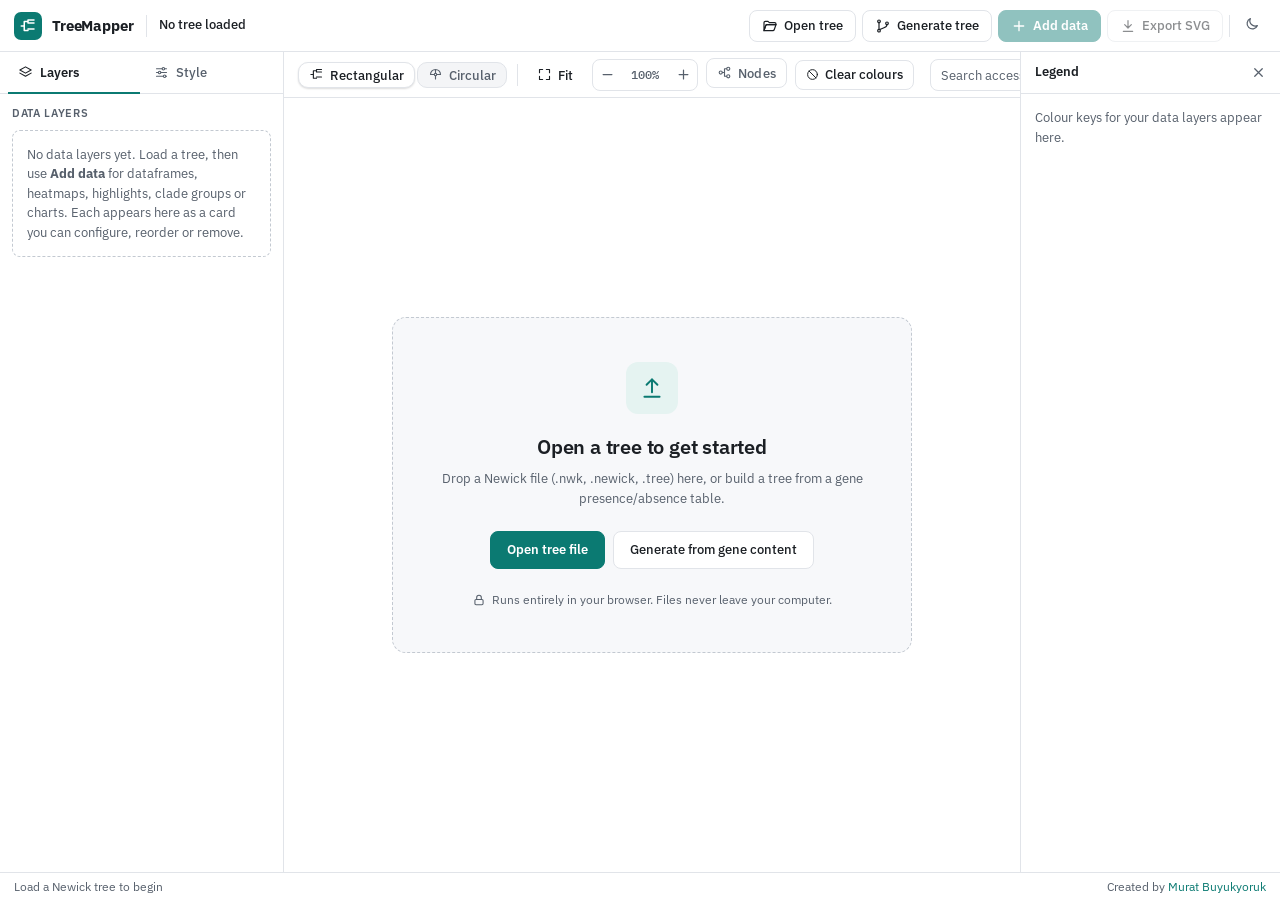
==== commit 7ca536fa: "Pro: polish selection toolbar, pop-up menus, legend and tooltip New stroke icon set for the selectio" ====
--- a/index-pro.html
+++ b/index-pro.html
@@ -7,9 +7,9 @@
 <link rel="preconnect" href="https://fonts.googleapis.com">
 <link rel="preconnect" href="https://fonts.gstatic.com" crossorigin>
 <link href="https://fonts.googleapis.com/css2?family=IBM+Plex+Mono:wght@400;500&family=IBM+Plex+Sans:wght@400;500;600;700&display=swap" rel="stylesheet">
-<link href="css/tailwind-pro.css?v=202610171748" rel="stylesheet">
-<link href="css/styles.css?v=202610171748" rel="stylesheet">
-<link href="css/pro.css?v=202610171748" rel="stylesheet">
+<link href="css/tailwind-pro.css?v=202610171751" rel="stylesheet">
+<link href="css/styles.css?v=202610171751" rel="stylesheet">
+<link href="css/pro.css?v=202610171751" rel="stylesheet">
 </head>
 <body class="pro">
 <div class="pro-app">
@@ -320,23 +320,19 @@
           <input type="color" id="pathColorPicker" class="path-color-picker" value="#ff6b35" title="Choose color for highlighted paths">
           <button id="applyPathColor" class="apply-path-color" title="Apply color to highlighted paths">Apply</button>
         </div>
-        <button id="resetPathColors" class="reset-path-colors" style="display: none;" title="Reset all colored branches and clades to original">Reset Colors</button>
-        <button id="resetHighlights" class="reset-path-colors" style="display: none;" title="Reset all clade background highlights">Reset Highlights</button>
+        <button id="resetPathColors" class="reset-path-colors" style="display: none;" title="Reset all colored branches and clades to original"><svg class="pro-ico" width="15" height="15" viewBox="0 0 24 24" fill="none" stroke="currentColor" stroke-width="1.8" stroke-linecap="round" stroke-linejoin="round" aria-hidden="true"><path d="M3 12a9 9 0 1 0 3-6.7L3 8M3 3v5h5"/></svg><span>Reset colours</span></button>
+        <button id="resetHighlights" class="reset-path-colors" style="display: none;" title="Reset all clade background highlights"><svg class="pro-ico" width="15" height="15" viewBox="0 0 24 24" fill="none" stroke="currentColor" stroke-width="1.8" stroke-linecap="round" stroke-linejoin="round" aria-hidden="true"><path d="M3 12a9 9 0 1 0 3-6.7L3 8M3 3v5h5"/></svg><span>Reset highlights</span></button>
         <button id="resetRoot" class="clade-toolbar-btn reset-root-btn" title="Reset tree to original root" style="display: none;">
-          <svg width="12" height="12" viewBox="0 0 24 24" fill="currentColor">
-            <path d="M12 2C6.48 2 2 6.48 2 12S6.48 22 12 22 22 17.52 22 12 17.52 2 12 2ZM12 20C7.59 20 4 16.41 4 12S7.59 4 12 4 20 7.59 20 12 16.41 20 12 20Z"/>
-          </svg>
-          <span>Reset Root</span>
+          <svg class="pro-ico" width="15" height="15" viewBox="0 0 24 24" fill="none" stroke="currentColor" stroke-width="1.8" stroke-linecap="round" stroke-linejoin="round" aria-hidden="true"><path d="M3 12a9 9 0 1 0 3-6.7L3 8M3 3v5h5"/></svg>
+          <span>Reset root</span>
         </button>
         <button id="clearAllColors" class="clade-toolbar-btn clear-btn" title="Clear all clade colors">
-          <svg width="12" height="12" viewBox="0 0 24 24" fill="currentColor">
-            <path d="M19 13H5v-2h14v2z"/>
-          </svg>
-          <span>Clear Colors</span>
+          <svg class="pro-ico" width="15" height="15" viewBox="0 0 24 24" fill="none" stroke="currentColor" stroke-width="1.8" stroke-linecap="round" stroke-linejoin="round" aria-hidden="true"><circle cx="12" cy="12" r="9"/><path d="M5.6 5.6l12.8 12.8"/></svg>
+          <span>Clear colours</span>
         </button>
         <div class="pro-spacer"></div>
         <div class="search-container">
-          <input type="text" id="accessionSearch" placeholder="Search accessions or genes (comma-separated)..." class="search-input">
+          <input type="text" id="accessionSearch" placeholder="Search accessions or genes" title="Search accessions or genes (separate several with commas)" class="search-input">
           <button id="clearSearch" class="search-clear" title="Clear search">×</button>
         </div>
         <button type="button" class="pro-icon-btn" id="proLegendToggle" aria-pressed="true" aria-label="Show or hide the legend panel" title="Legend"><svg class="pro-ico" width="16" height="16" viewBox="0 0 24 24" fill="none" stroke="currentColor" stroke-width="1.8" stroke-linecap="round" stroke-linejoin="round" aria-hidden="true"><rect x="3" y="4" width="18" height="16" rx="2"/><path d="M15 4v16"/></svg></button>
@@ -348,72 +344,48 @@
         </div>
         <div class="clade-toolbar-content">
           <button id="rotateClade" class="clade-toolbar-btn" title="Rotate the selected clade">
-            <svg width="12" height="12" viewBox="0 0 24 24" fill="currentColor">
-              <path d="M7.11 8.53L5.7 7.12C7.56 5.26 10.44 5.26 12.3 7.12C14.16 8.98 14.16 11.86 12.3 13.72C10.44 15.58 7.56 15.58 5.7 13.72L4.29 15.13C6.83 17.67 11.17 17.67 13.71 15.13C16.25 12.59 16.25 8.25 13.71 5.71L12.3 7.12L7.11 8.53Z"/>
-            </svg>
+            <svg class="pro-ico" width="15" height="15" viewBox="0 0 24 24" fill="none" stroke="currentColor" stroke-width="1.8" stroke-linecap="round" stroke-linejoin="round" aria-hidden="true"><path d="M20 11a8 8 0 1 0-2.3 5.7M20 4v7h-7"/></svg>
             <span>Rotate</span>
           </button>
           <button id="collapseClade" class="clade-toolbar-btn" title="Collapse the selected clade">
-            <svg width="12" height="12" viewBox="0 0 24 24" fill="currentColor">
-              <path d="M19 13H5V11H19V13Z"/>
-            </svg>
+            <svg class="pro-ico" width="15" height="15" viewBox="0 0 24 24" fill="none" stroke="currentColor" stroke-width="1.8" stroke-linecap="round" stroke-linejoin="round" aria-hidden="true"><path d="M4 14h6v6M20 10h-6V4M14 10l7-7M3 21l7-7"/></svg>
             <span>Collapse</span>
           </button>
           <button id="cartoonClade" class="clade-toolbar-btn" title="Replace clade with triangle placeholder">
-            <svg width="12" height="12" viewBox="0 0 24 24" fill="currentColor">
-              <path d="M12 2L2 19H22L12 2Z"/>
-            </svg>
+            <svg class="pro-ico" width="15" height="15" viewBox="0 0 24 24" fill="none" stroke="currentColor" stroke-width="1.8" stroke-linecap="round" stroke-linejoin="round" aria-hidden="true"><path d="M4 12l16-8v16z"/></svg>
             <span>Cartoon</span>
           </button>
           <button id="cladeColorBtn" class="clade-toolbar-btn" title="Choose and apply color to clade branches">
-            <svg width="12" height="12" viewBox="0 0 24 24" fill="currentColor">
-              <path d="M12 2C13.1 2 14 2.9 14 4C14 5.1 13.1 6 12 6C10.9 6 10 5.1 10 4C10 2.9 10.9 2 12 2M21 9V7L15 1H5C3.89 1 3 1.89 3 3V21C3 22.11 3.89 23 5 23H19C20.11 23 21 22.11 21 21V9M19 9H14V4H5V21H19V9Z"/>
-            </svg>
+            <svg class="pro-ico" width="15" height="15" viewBox="0 0 24 24" fill="none" stroke="currentColor" stroke-width="1.8" stroke-linecap="round" stroke-linejoin="round" aria-hidden="true"><circle cx="12" cy="12" r="9"/><circle cx="8" cy="10" r="1.2"/><circle cx="12" cy="7.5" r="1.2"/><circle cx="16" cy="10" r="1.2"/><path d="M12 21a2 2 0 0 1 0-4h2a3 3 0 0 0 3-3"/></svg>
             <span>Color</span>
           </button>
           <button id="highlightCladeBackground" class="clade-toolbar-btn" title="Add background highlight to clade">
-            <svg width="12" height="12" viewBox="0 0 24 24" fill="currentColor">
-              <path d="M12 2C6.48 2 2 6.48 2 12S6.48 22 12 22 22 17.52 22 12 17.52 2 12 2ZM12 20C7.59 20 4 16.41 4 12S7.59 4 12 4 20 7.59 20 12 16.41 20 12 20Z"/>
-            </svg>
+            <svg class="pro-ico" width="15" height="15" viewBox="0 0 24 24" fill="none" stroke="currentColor" stroke-width="1.8" stroke-linecap="round" stroke-linejoin="round" aria-hidden="true"><rect x="3" y="7" width="18" height="10" rx="2"/><path d="M7 11h6"/></svg>
             <span>Highlight</span>
           </button>
           <button id="copySelectedFeatures" class="clade-toolbar-btn copy-features-btn" title="Copy dataframe rows for selected gene(s) to clipboard" style="display: none;">
-            <svg width="12" height="12" viewBox="0 0 24 24" fill="currentColor">
-              <path d="M16 1H4C2.9 1 2 1.9 2 3V17H4V3H16V1ZM19 5H8C6.9 5 6 5.9 6 7V21C6 22.1 6.9 23 8 23H19C20.1 23 21 22.1 21 21V7C21 5.9 20.1 5 19 5ZM19 21H8V7H19V21Z"/>
-            </svg>
+            <svg class="pro-ico" width="15" height="15" viewBox="0 0 24 24" fill="none" stroke="currentColor" stroke-width="1.8" stroke-linecap="round" stroke-linejoin="round" aria-hidden="true"><rect x="9" y="9" width="11" height="11" rx="2"/><path d="M5 15V5a2 2 0 0 1 2-2h8"/></svg>
             <span>Copy Features</span>
           </button>
           <button id="rerootTree" class="clade-toolbar-btn" title="Re-root the tree at the selected node" style="display: none;">
-            <svg width="12" height="12" viewBox="0 0 24 24" fill="currentColor">
-              <path d="M12 2L2 7l10 5 10-5-10-5zM2 17l10 5 10-5M2 12l10 5 10-5"/>
-            </svg>
+            <svg class="pro-ico" width="15" height="15" viewBox="0 0 24 24" fill="none" stroke="currentColor" stroke-width="1.8" stroke-linecap="round" stroke-linejoin="round" aria-hidden="true"><circle cx="12" cy="5" r="2"/><path d="M12 7v14M5 13a7 7 0 0 0 14 0M8 11h8"/></svg>
             <span>Re-root</span>
           </button>
           <button id="dropNode" class="clade-toolbar-btn" title="Drop (remove) the selected end node" style="display: none;">
-            <svg width="12" height="12" viewBox="0 0 24 24" fill="currentColor">
-              <path d="M19 13H5v-2h14v2z"/>
-            </svg>
+            <svg class="pro-ico" width="15" height="15" viewBox="0 0 24 24" fill="none" stroke="currentColor" stroke-width="1.8" stroke-linecap="round" stroke-linejoin="round" aria-hidden="true"><path d="M4 7h16M9 7V4h6v3M6 7l1 13h10l1-13"/></svg>
             <span>Drop Node</span>
           </button>
           <button id="isolateNodes" class="clade-toolbar-btn" title="Isolate selected nodes (drop all others)" style="display: none;">
-            <svg width="12" height="12" viewBox="0 0 24 24" fill="currentColor">
-              <path d="M12 2C6.48 2 2 6.48 2 12S6.48 22 12 22 22 17.52 22 12 17.52 2 12 2ZM12 20C7.59 20 4 16.41 4 12S7.59 4 12 4 20 7.59 20 12 16.41 20 12 20Z"/>
-              <path d="M8 8H16V16H8V8Z" fill="var(--bg-primary)"/>
-            </svg>
+            <svg class="pro-ico" width="15" height="15" viewBox="0 0 24 24" fill="none" stroke="currentColor" stroke-width="1.8" stroke-linecap="round" stroke-linejoin="round" aria-hidden="true"><circle cx="12" cy="12" r="3"/><path d="M3 8V5a2 2 0 0 1 2-2h3M16 3h3a2 2 0 0 1 2 2v3M21 16v3a2 2 0 0 1-2 2h-3M8 21H5a2 2 0 0 1-2-2v-3"/></svg>
             <span>Isolate</span>
           </button>
           <button id="isolateLUCA" class="clade-toolbar-btn" title="Select LUCA (lowest common ancestor) of selected tip nodes, then isolate it" style="display: none;">
-            <svg width="12" height="12" viewBox="0 0 24 24" fill="currentColor">
-              <path d="M12 2C6.48 2 2 6.48 2 12S6.48 22 12 22 22 17.52 22 12 17.52 2 12 2ZM12 20C7.59 20 4 16.41 4 12S7.59 4 12 4 20 7.59 20 12 16.41 20 12 20Z"/>
-              <path d="M12 7a1.5 1.5 0 1 1 0 3a1.5 1.5 0 0 1 0-3Zm-6 11h12v-2H6v2Zm3.5-6h5v-2h-5v2Z" fill="var(--bg-primary)"/>
-            </svg>
+            <svg class="pro-ico" width="15" height="15" viewBox="0 0 24 24" fill="none" stroke="currentColor" stroke-width="1.8" stroke-linecap="round" stroke-linejoin="round" aria-hidden="true"><circle cx="12" cy="19" r="2"/><circle cx="6" cy="5" r="2"/><circle cx="18" cy="5" r="2"/><path d="M6 7v2a3 3 0 0 0 3 3h6a3 3 0 0 0 3-3V7M12 12v5"/></svg>
             <span>LUCA Isolate</span>
           </button>
           <div style="flex: 1;"></div> <!-- Spacer to push Clear button to the very end -->
           <button id="clearCladeSelection" class="clade-toolbar-btn clear-btn" title="Clear clade selection">
-            <svg width="12" height="12" viewBox="0 0 24 24" fill="currentColor">
-              <path d="M19 6.41L17.59 5L12 10.59L6.41 5L5 6.41L10.59 12L5 17.59L6.41 19L12 13.41L17.59 19L19 17.59L13.41 12L19 6.41Z"/>
-            </svg>
+            <svg class="pro-ico" width="15" height="15" viewBox="0 0 24 24" fill="none" stroke="currentColor" stroke-width="1.8" stroke-linecap="round" stroke-linejoin="round" aria-hidden="true"><path d="M6 6l12 12M18 6L6 18"/></svg>
             <span>Clear</span>
           </button>
         </div>
@@ -447,7 +419,7 @@
         <!-- Radial panels will be created dynamically -->
       </div>
 
-      <script src="js/drag-fastpath.js?v=202610171748"></script>
+      <script src="js/drag-fastpath.js?v=202610171751"></script>
 
                  <div class="splitter-info" id="splitterInfo" style="display: none;">
         <div class="panel-widths" id="panelWidths">
@@ -481,19 +453,19 @@
       <div class="pro-legend-body">
         <p class="pro-legend-empty">Colour keys for your data layers appear here.</p>
         <div id="metadataLegend" class="metadata-legend" style="display: none;">
-          <div class="legend-title">Gene Legend:</div>
+          <div class="legend-title">Genes</div>
           <div id="legendItems" class="legend-items"></div>
-            <div class="legend-title heatmap-legend-title">Heatmap Legend:</div>
+            <div class="legend-title heatmap-legend-title">Heatmap</div>
             <div id="heatmapLegendItems" class="legend-items"></div>
-            <div class="legend-title highlight-legend-title">Highlight Legend:</div>
+            <div class="legend-title highlight-legend-title">Highlight</div>
             <div id="highlightLegendItems" class="legend-items"></div>
-          <div class="legend-title clade-legend-title">Clade Legend:</div>
+          <div class="legend-title clade-legend-title">Clade groups</div>
           <div id="cladeLegendItems" class="legend-items"></div>
-            <div class="legend-title chart-legend-title">Chart Legend:</div>
+            <div class="legend-title chart-legend-title">Chart</div>
             <div id="chartLegendItems" class="legend-items"></div>
-            <div class="legend-title bootstrap-symbol-legend-title">Bootstrap Legend:</div>
+            <div class="legend-title bootstrap-symbol-legend-title">Support values</div>
             <div id="bootstrapSymbolLegendItems" class="legend-items"></div>
-            <div class="legend-title bootstrap-color-legend-title">Bootstrap Color Scale:</div>
+            <div class="legend-title bootstrap-color-legend-title">Support value colours</div>
             <div id="bootstrapColorLegendItems" class="legend-items"></div>
         </div>
       </div>
@@ -517,9 +489,7 @@
       <label class="clade-color-label">Color:</label>
       <input type="color" id="cladeColorPicker" class="clade-color-picker" value="#ff6b35" title="Choose color for clade branches">
       <button id="applyCladeColor" class="clade-toolbar-btn" title="Apply color to clade branches">
-        <svg width="12" height="12" viewBox="0 0 24 24" fill="currentColor">
-          <path d="M9 16.17L4.83 12L3.41 13.41L9 19L21 7L19.59 5.59L9 16.17Z"/>
-        </svg>
+        <svg class="pro-ico" width="15" height="15" viewBox="0 0 24 24" fill="none" stroke="currentColor" stroke-width="1.8" stroke-linecap="round" stroke-linejoin="round" aria-hidden="true"><path d="M5 12l5 5L20 7"/></svg>
         <span>Apply</span>
       </button>
     </div>
@@ -531,9 +501,7 @@
       <label class="clade-color-label">Background:</label>
       <input type="color" id="highlightBackgroundPicker" class="clade-color-picker" value="#ff6b6b" title="Choose background color for clade highlight">
       <button id="applyHighlightBackground" class="clade-toolbar-btn" title="Apply background highlight to clade">
-        <svg width="12" height="12" viewBox="0 0 24 24" fill="currentColor">
-          <path d="M9 16.17L4.83 12L3.41 13.41L9 19L21 7L19.59 5.59L9 16.17Z"/>
-        </svg>
+        <svg class="pro-ico" width="15" height="15" viewBox="0 0 24 24" fill="none" stroke="currentColor" stroke-width="1.8" stroke-linecap="round" stroke-linejoin="round" aria-hidden="true"><path d="M5 12l5 5L20 7"/></svg>
         <span>Apply</span>
       </button>
     </div>
@@ -543,51 +511,38 @@
   <div class="clade-color-card-content">
     <div class="add-dataframe-section">
       <button id="addDataframeOption" class="clade-toolbar-btn" title="Add Dataframe">
-        <svg width="12" height="12" viewBox="0 0 24 24" fill="currentColor">
-          <path d="M19 13H5V11H19V13Z"/>
-          <path d="M13 19V5H11V19H13Z"/>
-        </svg>
-        <span>+ Add Dataframe</span>
+        <svg class="pro-ico" width="15" height="15" viewBox="0 0 24 24" fill="none" stroke="currentColor" stroke-width="1.8" stroke-linecap="round" stroke-linejoin="round" aria-hidden="true"><rect x="3" y="4" width="18" height="16" rx="2"/><path d="M3 10h18M9 10v10"/></svg>
+        <span>Dataframe</span>
       </button>
     </div>
     <div class="add-dataframe-section">
       <button id="addHeatmapOption" class="clade-toolbar-btn" title="Add Heatmap">
-        <svg width="12" height="12" viewBox="0 0 24 24" fill="currentColor">
-          <path d="M3 13H11V3H3V13ZM3 21H11V15H3V21ZM13 21H21V11H13V21ZM13 3V9H21V3H13Z"/>
-        </svg>
-        <span>+ Add Heatmap</span>
+        <svg class="pro-ico" width="15" height="15" viewBox="0 0 24 24" fill="none" stroke="currentColor" stroke-width="1.8" stroke-linecap="round" stroke-linejoin="round" aria-hidden="true"><rect x="3" y="3" width="7" height="7" rx="1"/><rect x="14" y="3" width="7" height="7" rx="1"/><rect x="3" y="14" width="7" height="7" rx="1"/><rect x="14" y="14" width="7" height="7" rx="1"/></svg>
+        <span>Heatmap</span>
       </button>
     </div>
     <div class="add-dataframe-section">
       <button id="addHighlightOption" class="clade-toolbar-btn" title="Add Highlight">
-        <svg width="12" height="12" viewBox="0 0 24 24" fill="currentColor">
-          <path d="M12 2C6.48 2 2 6.48 2 12S6.48 22 12 22 22 17.52 22 12 17.52 2 12 2ZM12 20C7.59 20 4 16.41 4 12S7.59 4 12 4 20 7.59 20 12 16.41 20 12 20Z"/>
-        </svg>
-        <span>+ Add Highlight</span>
+        <svg class="pro-ico" width="15" height="15" viewBox="0 0 24 24" fill="none" stroke="currentColor" stroke-width="1.8" stroke-linecap="round" stroke-linejoin="round" aria-hidden="true"><rect x="3" y="7" width="18" height="10" rx="2"/><path d="M7 11h6"/></svg>
+        <span>Highlight</span>
       </button>
     </div>
     <div class="add-dataframe-section">
       <button id="addCladeDataOption" class="clade-toolbar-btn" title="Add Clade Data">
-        <svg width="12" height="12" viewBox="0 0 24 24" fill="currentColor">
-          <path d="M12 2C13.1 2 14 2.9 14 4C14 5.1 13.1 6 12 6C10.9 6 10 5.1 10 4C10 2.9 10.9 2 12 2M21 9V7L15 1H5C3.89 1 3 1.89 3 3V21C3 22.11 3.89 23 5 23H19C20.11 23 21 22.11 21 21V9M19 9H14V4H5V21H19V9Z"/>
-        </svg>
-        <span>+ Add Clade Data</span>
+        <svg class="pro-ico" width="15" height="15" viewBox="0 0 24 24" fill="none" stroke="currentColor" stroke-width="1.8" stroke-linecap="round" stroke-linejoin="round" aria-hidden="true"><circle cx="12" cy="12" r="9"/><circle cx="8" cy="10" r="1.2"/><circle cx="12" cy="7.5" r="1.2"/><circle cx="16" cy="10" r="1.2"/><path d="M12 21a2 2 0 0 1 0-4h2a3 3 0 0 0 3-3"/></svg>
+        <span>Clade groups</span>
       </button>
     </div>
     <div class="add-dataframe-section">
       <button id="addChartOption" class="clade-toolbar-btn" title="Add Chart">
-        <svg width="12" height="12" viewBox="0 0 24 24" fill="currentColor">
-          <path d="M3 13H11V3H3V13ZM3 21H11V15H3V21ZM13 21H21V11H13V21ZM13 3V9H21V3H13Z"/>
-        </svg>
-        <span>+ Add Chart</span>
+        <svg class="pro-ico" width="15" height="15" viewBox="0 0 24 24" fill="none" stroke="currentColor" stroke-width="1.8" stroke-linecap="round" stroke-linejoin="round" aria-hidden="true"><path d="M4 20V10M10 20V4M16 20v-7M22 20H2"/></svg>
+        <span>Chart</span>
       </button>
     </div>
     <div class="add-dataframe-section">
       <button id="addTextOption" class="clade-toolbar-btn" title="Add Text" style="display: none;">
-        <svg width="12" height="12" viewBox="0 0 24 24" fill="currentColor">
-          <path d="M5 4V7H10.5V19H13.5V7H19V4H5Z"/>
-        </svg>
-        <span>+ Add Text</span>
+        <svg class="pro-ico" width="15" height="15" viewBox="0 0 24 24" fill="none" stroke="currentColor" stroke-width="1.8" stroke-linecap="round" stroke-linejoin="round" aria-hidden="true"><path d="M5 6h14M12 6v14"/></svg>
+        <span>Text</span>
       </button>
     </div>
   </div>
@@ -670,9 +625,9 @@
   </div>
 </div>
 
-<script src="js/vendor/d3.v7.9.0.min.js?v=202610171748"></script>
-<script src="js/app-pro.js?v=202610171748"></script>
-<script src="js/pro-ui.js?v=202610171748"></script>
+<script src="js/vendor/d3.v7.9.0.min.js?v=202610171751"></script>
+<script src="js/app-pro.js?v=202610171751"></script>
+<script src="js/pro-ui.js?v=202610171751"></script>
 <script>
   // Opt-in debug monitor: open index-pro.html?debug to enable it
   (function () {
--- a/css/pro.css
+++ b/css/pro.css
@@ -482,7 +482,24 @@
   opacity: 1; filter: none; pointer-events: auto; cursor: pointer;
 }
 html.pro .pro-canvas-toolbar .clade-toolbar-btn svg { width: 13px; height: 13px; }
-html.pro .color-path-card { display: flex; align-items: center; gap: 6px; flex: none; }
+html.pro .reset-path-colors,
+html.pro .pro-canvas-toolbar .clade-toolbar-btn { display: inline-flex; align-items: center; gap: 6px; flex: none; margin: 0; min-height: 0; line-height: 1; transform: none; transition: none; }
+html.pro .reset-path-colors:not([style*="none"]) { display: inline-flex !important; }  /* app.js shows it with display:block */
+html.pro .reset-path-colors svg { width: 13px; height: 13px; color: var(--muted); }
+html.pro .reset-path-colors:hover,
+html.pro .pro-canvas-toolbar .clade-toolbar-btn:hover { background: var(--pro-hover); color: var(--text); transform: none; box-shadow: none; }
+html.pro .pro-canvas-toolbar .clade-toolbar-btn.clear-btn:hover { color: var(--destructive); }
+/* "colour path" group: label + swatch + apply, drawn as one control */
+html.pro .color-path-card {
+  display: flex; align-items: center; gap: 6px; flex: none; height: 30px; box-sizing: border-box; margin: 0;
+  padding: 0 3px 0 10px; border: 1px solid var(--pro-accent-border); border-radius: 8px; background: var(--pro-accent-soft); animation: none;
+}
+html.pro .color-path-label { font: 500 12.5px var(--pro-font); color: var(--text); }
+html.pro .path-color-picker { width: 18px; height: 18px; padding: 0; border: 1px solid var(--border); border-radius: 5px; }
+html.pro .color-path-card .apply-path-color {
+  height: 22px; padding: 0 8px; border: 0; border-radius: 6px; background: var(--accent); color: #fff; font-weight: 600; transform: none;
+}
+html.pro .color-path-card .apply-path-color:hover { filter: brightness(1.08); background: var(--accent); }
 html.pro .pro-toggle {
   display: inline-flex; align-items: center; gap: 6px; flex: none; height: 30px; padding: 0 10px; box-sizing: border-box;
   border: 1px solid var(--border); border-radius: 8px; color: var(--muted); font: 500 12.5px var(--pro-font); cursor: pointer; user-select: none;
@@ -562,7 +579,45 @@
 
 /* pop-up cards opened from toolbar buttons */
 html.pro .clade-color-card {
-  background: var(--panel); border: 1px solid var(--border); border-radius: 10px; box-shadow: var(--shadow);
+  background: var(--panel); color: var(--text); border: 1px solid var(--border); border-radius: 10px; box-shadow: var(--shadow);
+  width: auto; min-width: 0; padding: 6px; font: 13px var(--pro-font);
+}
+html.pro .clade-color-card-content { align-items: stretch; gap: 0; }
+/* colour pickers: [label] [swatch] [Apply] on one row */
+html.pro .clade-color-section { justify-content: flex-start; gap: 8px; padding: 2px 2px 2px 6px; }
+html.pro .clade-color-section .clade-color-label { font: 500 12.5px var(--pro-font); color: var(--muted); }
+html.pro .clade-color-section .clade-color-picker {
+  width: 26px !important; height: 26px !important; min-width: 26px !important; min-height: 26px !important; max-width: 26px !important; max-height: 26px !important;
+  border: 1px solid var(--border); border-radius: 6px; transition: none;
+}
+html.pro .clade-color-section .clade-color-picker:hover { transform: none; box-shadow: none; border-color: var(--pro-border-strong, var(--border)); }
+html.pro .clade-color-section .clade-color-picker::-webkit-color-swatch-wrapper { width: 24px !important; height: 24px !important; padding: 2px !important; box-sizing: border-box; }
+html.pro .clade-color-section .clade-color-picker::-webkit-color-swatch { width: 20px !important; height: 20px !important; border-radius: 4px !important; }
+html.pro .clade-color-section .clade-color-picker::-moz-color-swatch { width: 20px !important; height: 20px !important; border-radius: 4px !important; }
+html.pro .clade-color-section .clade-toolbar-btn {
+  display: inline-flex; align-items: center; gap: 5px; height: 28px; min-height: 0; padding: 0 10px; margin: 0;
+  border: 0; border-radius: 7px; background: var(--accent); color: #fff; font: 600 12.5px var(--pro-font);
+  opacity: 1; filter: none; transform: none; box-shadow: none; cursor: pointer;
+}
+html.pro .clade-color-section .clade-toolbar-btn:hover { filter: brightness(1.08); }
+html.pro .clade-color-section .clade-toolbar-btn svg { width: 13px; height: 13px; }
+/* "Add data" menu */
+html.pro #addDataframeSubcard { width: 210px; }
+html.pro .add-dataframe-section { display: block; }
+html.pro .add-dataframe-section .clade-toolbar-btn {
+  display: flex; align-items: center; gap: 10px; width: 100%; height: 32px; min-height: 0; padding: 0 10px; margin: 0;
+  border: 0; border-radius: 6px; background: transparent; color: var(--text); font: 500 13px var(--pro-font);
+  opacity: 1; filter: none; transform: none; box-shadow: none; transition: none; cursor: pointer; text-align: left;
+}
+html.pro .add-dataframe-section .clade-toolbar-btn:hover,
+html.pro .add-dataframe-section .clade-toolbar-btn:focus-visible { background: var(--pro-hover); color: var(--text); transform: none; box-shadow: none; outline: none; }
+html.pro .add-dataframe-section .clade-toolbar-btn svg { width: 15px; height: 15px; margin: 0; color: var(--muted); }
+html.pro .add-dataframe-section .clade-toolbar-btn:hover svg { color: var(--accent); }
+
+/* hover tooltip on the tree */
+html.pro .tooltip {
+  padding: 7px 10px; border: 1px solid var(--border); border-radius: 8px; background: var(--panel); color: var(--text);
+  font: 12px/1.45 var(--pro-font); box-shadow: var(--shadow); max-width: 320px;
 }
 
 /* ---------- Right panel: legend ---------- */
@@ -587,8 +642,15 @@
   margin: 18px 0 8px;
 }
 html.pro #metadataLegend .legend-title:first-child { margin-top: 0; }
-html.pro #metadataLegend .legend-items { gap: 4px 12px; }
-html.pro #metadataLegend .legend-item { font-size: 12px; }
+html.pro #metadataLegend .legend-items { display: flex; flex-direction: column; align-items: stretch; gap: 1px; }
+html.pro #metadataLegend .legend-item {
+  gap: 8px; min-height: 26px; box-sizing: border-box; padding: 3px 6px; margin: 0 -6px;
+  border-radius: 6px; font-size: 12.5px; line-height: 1.3; transition: none; overflow-wrap: anywhere;
+}
+html.pro #metadataLegend .legend-item:hover { background: var(--pro-hover); }
+html.pro #metadataLegend .legend-color { flex: none; width: 14px; height: 14px; border-radius: 4px; border: 1px solid rgba(0, 0, 0, .12); box-sizing: border-box; }
+html.pro #metadataLegend .legend-colors { flex: none; gap: 2px; }
+html.pro #metadataLegend .legend-colors .legend-color { width: 10px; height: 14px; border-radius: 3px; }
 
 /* ---------- Status bar ---------- */
 .pro-statusbar {
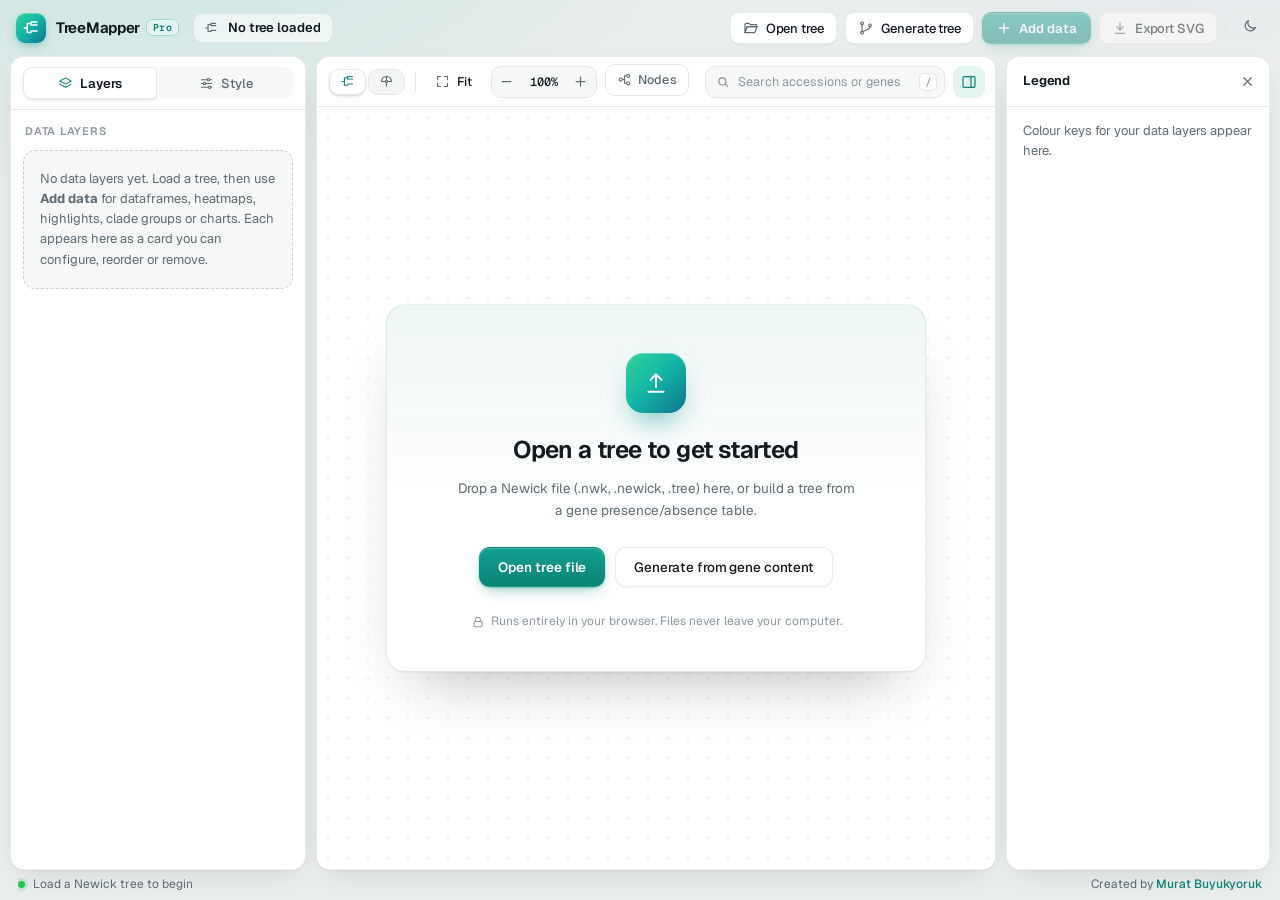
==== commit 786a5ffc: "Pro: Reset group, unified colour controls and new visual design - Reset group in the canvas toolbar:" ====
--- a/index-pro.html
+++ b/index-pro.html
@@ -6,10 +6,10 @@
 <title>TreeMapper</title>
 <link rel="preconnect" href="https://fonts.googleapis.com">
 <link rel="preconnect" href="https://fonts.gstatic.com" crossorigin>
-<link href="https://fonts.googleapis.com/css2?family=IBM+Plex+Mono:wght@400;500&family=IBM+Plex+Sans:wght@400;500;600;700&display=swap" rel="stylesheet">
-<link href="css/tailwind-pro.css?v=202610171751" rel="stylesheet">
-<link href="css/styles.css?v=202610171751" rel="stylesheet">
-<link href="css/pro.css?v=202610171751" rel="stylesheet">
+<link href="https://fonts.googleapis.com/css2?family=Geist:wght@400;500;600;700&family=Geist+Mono:wght@400;500;600;700&display=swap" rel="stylesheet">
+<link href="css/tailwind-pro.css?v=202610171833" rel="stylesheet">
+<link href="css/styles.css?v=202610171833" rel="stylesheet">
+<link href="css/pro.css?v=202610171833" rel="stylesheet">
 </head>
 <body class="pro">
 <div class="pro-app">
@@ -94,6 +94,11 @@
         </div>
         <div class="card-container" id="textContainer"></div>
       </div>
+
+      <section class="pro-anno" id="proAnno" hidden>
+        <div class="pro-layers-head"><span class="pro-section-title">Colours &amp; highlights</span><button type="button" class="pro-link-btn" id="proAnnoClear">Clear all</button></div>
+        <div class="pro-anno-list" id="proAnnoList"></div>
+      </section>
 
       <div id="addDataframeContainer" style="display: none;"></div>
 
@@ -316,11 +321,18 @@
           <svg class="pro-ico" width="15" height="15" viewBox="0 0 24 24" fill="none" stroke="currentColor" stroke-width="1.8" stroke-linecap="round" stroke-linejoin="round" aria-hidden="true"><circle cx="6" cy="12" r="2.5"/><circle cx="18" cy="6" r="2.5"/><circle cx="18" cy="18" r="2.5"/><path d="M8.5 12H12M12 6v12M12 6h3.5M12 18h3.5"/></svg><span>Nodes</span>
         </label>
         <div id="colorPathCard" class="color-path-card" style="display: none;">
-          <span class="color-path-label">Color path:</span>
+          <button type="button" class="pro-colorpath-btn" id="proColorPathBtn" title="Colour the branches leading to the search matches"><span class="pro-colorpath-dot" id="proColorPathDot"></span><span>Colour matches</span></button><span class="color-path-label">Color path:</span>
           <input type="color" id="pathColorPicker" class="path-color-picker" value="#ff6b35" title="Choose color for highlighted paths">
           <button id="applyPathColor" class="apply-path-color" title="Apply color to highlighted paths">Apply</button>
         </div>
-        <button id="resetPathColors" class="reset-path-colors" style="display: none;" title="Reset all colored branches and clades to original"><svg class="pro-ico" width="15" height="15" viewBox="0 0 24 24" fill="none" stroke="currentColor" stroke-width="1.8" stroke-linecap="round" stroke-linejoin="round" aria-hidden="true"><path d="M3 12a9 9 0 1 0 3-6.7L3 8M3 3v5h5"/></svg><span>Reset colours</span></button>
+        <div class="pro-spacer"></div>
+        <div class="pro-reset" id="proReset" hidden>
+          <button type="button" class="pro-restore-btn" id="proRestoreDropped" hidden title="Bring back every dropped tip"><svg class="pro-ico" width="15" height="15" viewBox="0 0 24 24" fill="none" stroke="currentColor" stroke-width="1.8" stroke-linecap="round" stroke-linejoin="round" aria-hidden="true"><path d="M12 5v14M5 12h14"/></svg><span>Restore <b id="proRestoreCount">0</b> dropped</span></button>
+          <button type="button" class="pro-reset-btn" id="proResetBtn" aria-haspopup="menu" aria-expanded="false" title="Undo tree edits, colours and highlights"><svg class="pro-ico" width="15" height="15" viewBox="0 0 24 24" fill="none" stroke="currentColor" stroke-width="1.8" stroke-linecap="round" stroke-linejoin="round" aria-hidden="true"><path d="M3 12a9 9 0 1 0 3-6.7L3 8M3 3v5h5"/></svg><span>Reset</span><span class="pro-count" id="proResetCount">0</span><svg class="pro-ico" width="13" height="13" viewBox="0 0 24 24" fill="none" stroke="currentColor" stroke-width="2" stroke-linecap="round" stroke-linejoin="round" aria-hidden="true"><path d="M6 9l6 6 6-6"/></svg></button>
+        </div>
+        <!-- the app's own reset buttons; the Reset menu drives them -->
+        <div class="pro-reset-sources" id="proResetSources" hidden>
+          <button id="resetPathColors" class="reset-path-colors" style="display: none;" title="Reset all colored branches and clades to original"><svg class="pro-ico" width="15" height="15" viewBox="0 0 24 24" fill="none" stroke="currentColor" stroke-width="1.8" stroke-linecap="round" stroke-linejoin="round" aria-hidden="true"><path d="M3 12a9 9 0 1 0 3-6.7L3 8M3 3v5h5"/></svg><span>Reset colours</span></button>
         <button id="resetHighlights" class="reset-path-colors" style="display: none;" title="Reset all clade background highlights"><svg class="pro-ico" width="15" height="15" viewBox="0 0 24 24" fill="none" stroke="currentColor" stroke-width="1.8" stroke-linecap="round" stroke-linejoin="round" aria-hidden="true"><path d="M3 12a9 9 0 1 0 3-6.7L3 8M3 3v5h5"/></svg><span>Reset highlights</span></button>
         <button id="resetRoot" class="clade-toolbar-btn reset-root-btn" title="Reset tree to original root" style="display: none;">
           <svg class="pro-ico" width="15" height="15" viewBox="0 0 24 24" fill="none" stroke="currentColor" stroke-width="1.8" stroke-linecap="round" stroke-linejoin="round" aria-hidden="true"><path d="M3 12a9 9 0 1 0 3-6.7L3 8M3 3v5h5"/></svg>
@@ -328,9 +340,9 @@
         </button>
         <button id="clearAllColors" class="clade-toolbar-btn clear-btn" title="Clear all clade colors">
           <svg class="pro-ico" width="15" height="15" viewBox="0 0 24 24" fill="none" stroke="currentColor" stroke-width="1.8" stroke-linecap="round" stroke-linejoin="round" aria-hidden="true"><circle cx="12" cy="12" r="9"/><path d="M5.6 5.6l12.8 12.8"/></svg>
-          <span>Clear colours</span>
+          <span>Clear all colours and highlights</span>
         </button>
-        <div class="pro-spacer"></div>
+        </div>
         <div class="search-container">
           <input type="text" id="accessionSearch" placeholder="Search accessions or genes" title="Search accessions or genes (separate several with commas)" class="search-input">
           <button id="clearSearch" class="search-clear" title="Clear search">×</button>
@@ -419,7 +431,7 @@
         <!-- Radial panels will be created dynamically -->
       </div>
 
-      <script src="js/drag-fastpath.js?v=202610171751"></script>
+      <script src="js/drag-fastpath.js?v=202610171833"></script>
 
                  <div class="splitter-info" id="splitterInfo" style="display: none;">
         <div class="panel-widths" id="panelWidths">
@@ -482,6 +494,20 @@
   </footer>
 </div>
 
+<!-- Reset menu and unified colour pop-up (pro-ui.js) -->
+<div class="pro-menu" id="proResetMenu" role="menu" hidden></div>
+<div class="pro-colorpop" id="proColorPop" role="dialog" aria-labelledby="proColorPopTitle" hidden>
+  <div class="pro-colorpop-head"><span id="proColorPopTitle">Colour</span><span class="pro-colorpop-sub" id="proColorPopSub"></span></div>
+  <div class="pro-colorpop-grid" id="proColorPopGrid"></div>
+  <div class="pro-colorpop-label" id="proColorPopRecentLabel" hidden>Recent</div>
+  <div class="pro-colorpop-grid" id="proColorPopRecent"></div>
+  <div class="pro-colorpop-custom">
+    <label class="pro-colorpop-swatch" title="Pick any colour"><input type="color" id="proColorPopInput" value="#ff6b35" aria-label="Custom colour"></label>
+    <input type="text" id="proColorPopHex" class="pro-colorpop-hex" value="#ff6b35" spellcheck="false" aria-label="Hex colour">
+    <button type="button" class="pro-btn pro-btn-primary" id="proColorPopApply">Apply</button>
+  </div>
+</div>
+
 <!-- Pop-up cards: positioned by app.js in page coordinates, so they live directly in <body> -->
 <div id="colorPickerCard" class="clade-color-card" style="display: none;">
   <div class="clade-color-card-content">
@@ -625,9 +651,9 @@
   </div>
 </div>
 
-<script src="js/vendor/d3.v7.9.0.min.js?v=202610171751"></script>
-<script src="js/app-pro.js?v=202610171751"></script>
-<script src="js/pro-ui.js?v=202610171751"></script>
+<script src="js/vendor/d3.v7.9.0.min.js?v=202610171833"></script>
+<script src="js/app-pro.js?v=202610171833"></script>
+<script src="js/pro-ui.js?v=202610171833"></script>
 <script>
   // Opt-in debug monitor: open index-pro.html?debug to enable it
   (function () {
--- a/css/pro.css
+++ b/css/pro.css
@@ -2,78 +2,111 @@
    TreeMapper "pro" UI — application-shell layout and styling.
    Loaded only by index-pro.html (after styles.css). Every rule is scoped
    to html.pro so the classic index.html is never affected.
+
+   Look: a softly tinted workspace with floating, rounded panels ("islands"),
+   a teal brand gradient, colour-coded data layers and dark floating HUDs
+   for transient tools (selection toolbar, tooltip).
+   Performance rules for Safari: no :has(), no universal selectors, no
+   backdrop-filter, no animated backgrounds; decoration is static and is
+   painted once (tiles are SVG images, not CSS gradients, on the canvas).
    ===================================================================== */
 
 /* ---------- Theme tokens (also read by app.js via cssVar) ---------- */
 html.pro {
-  --pro-bg: #EEF0F3;
+  --pro-bg: #E9EDEC;
+  --pro-aurora: radial-gradient(900px 420px at 8% -10%, rgba(20, 184, 166, .16), transparent 65%),
+                radial-gradient(800px 380px at 92% -20%, rgba(99, 102, 241, .10), transparent 60%);
   --panel: #FFFFFF;
-  --pro-panel2: #F7F8FA;
-  --pro-hover: #F1F3F5;
-  --border: #E1E4E9;
-  --pro-border-strong: #C3C9D1;
-  --ring: #D3D8DF;
-  --text: #1B1F24;
-  --muted: #57606C;
-  --text-muted: #57606C;
-  --muted-foreground: #57606C;
-  --chip: #F4F5F7;
-  --chip-border: 1px solid #E1E4E9;
-  --accent: #0B7A72;
-  --accent-rgb: 11, 122, 114;
+  --pro-panel2: #F6F8F8;
+  --pro-hover: #F0F3F3;
+  --border: #E3E8E7;
+  --pro-border-strong: #C9D1D0;
+  --pro-island-border: rgba(16, 32, 40, .08);
+  --pro-island-shadow: 0 1px 2px rgba(16, 32, 40, .05), 0 10px 30px -14px rgba(16, 32, 40, .18);
+  --ring: #D3DAD9;
+  --text: #121A1F;
+  --muted: #5E6B72;
+  --pro-faint: #8C979D;
+  --text-muted: #5E6B72;
+  --muted-foreground: #5E6B72;
+  --chip: #F3F5F5;
+  --chip-border: 1px solid #E3E8E7;
+  --accent: #0B8276;
+  --accent-rgb: 11, 130, 118;
+  --pro-accent-2: #14B8A6;
   --pro-accent-text: #FFFFFF;
-  --pro-accent-soft: #E5F3F1;
-  --pro-accent-border: #A6D6D0;
-  --tree: #3A424D;
-  --bg: #F7F8FA;
+  --pro-accent-soft: #E3F4F1;
+  --pro-accent-border: #9FD9D0;
+  --pro-brand: linear-gradient(135deg, #34D399 0%, #14B8A6 45%, #0E7490 100%);
+  --pro-primary: linear-gradient(180deg, #13A08F 0%, #0B8276 100%);
+  --pro-primary-shadow: inset 0 1px 0 rgba(255, 255, 255, .22), 0 1px 2px rgba(11, 130, 118, .35), 0 6px 16px -6px rgba(11, 130, 118, .55);
+  --pro-hud: #111820;
+  --pro-hud-text: #EEF3F5;
+  --pro-hud-muted: #93A1A9;
+  --pro-hud-hover: rgba(255, 255, 255, .09);
+  --pro-hud-border: rgba(255, 255, 255, .08);
+  --pro-dot: url("data:image/svg+xml,%3Csvg xmlns='http://www.w3.org/2000/svg' width='20' height='20'%3E%3Ccircle cx='1' cy='1' r='1' fill='%2390A4A0' fill-opacity='.28'/%3E%3C/svg%3E");
+  --tree: #34404A;
+  --bg: #F6F8F8;
   --bg-primary: #FFFFFF;
-  --bg-secondary: #F7F8FA;
+  --bg-secondary: #F6F8F8;
   --bg-gradient: none;
-  --blue: #3B6EA8;
-  --destructive: #C62828;
+  --blue: #2F6FB3;
+  --destructive: #D93036;
   --layout-stroke-color: currentColor;
-  --shadow: 0 8px 24px rgba(16, 24, 40, 0.12), 0 1px 3px rgba(16, 24, 40, 0.08);
-  --pro-font: 'IBM Plex Sans', system-ui, -apple-system, 'Segoe UI', Roboto, sans-serif;
-  --pro-mono: 'IBM Plex Mono', ui-monospace, SFMono-Regular, Menlo, Consolas, monospace;
+  --shadow: 0 16px 40px -12px rgba(16, 32, 40, .28), 0 2px 6px rgba(16, 32, 40, .08);
+  --pro-font: 'Geist', 'Inter', -apple-system, BlinkMacSystemFont, 'Segoe UI Variable', 'Segoe UI', system-ui, sans-serif;
+  --pro-mono: 'Geist Mono', ui-monospace, 'SF Mono', SFMono-Regular, Menlo, Consolas, monospace;
+  --pro-radius: 14px;
   color-scheme: light;
 }
 html.pro[data-theme="dark"] {
-  --pro-bg: #0B0E12;
-  --panel: #13171C;
-  --pro-panel2: #181D23;
-  --pro-hover: #1E242B;
-  --border: #262C34;
-  --pro-border-strong: #3A424D;
-  --ring: #343B45;
-  --text: #E5E8EC;
-  --muted: #A0A9B5;
-  --text-muted: #A0A9B5;
-  --muted-foreground: #A0A9B5;
-  --chip: #1A1F26;
-  --chip-border: 1px solid #262C34;
-  --accent: #2DBDAD;
-  --accent-rgb: 45, 189, 173;
-  --pro-accent-text: #04201C;
-  --pro-accent-soft: rgba(45, 189, 173, 0.13);
-  --pro-accent-border: rgba(45, 189, 173, 0.45);
-  --tree: #B4BCC7;
-  --bg: #181D23;
-  --bg-primary: #13171C;
-  --bg-secondary: #181D23;
-  --shadow: 0 10px 30px rgba(0, 0, 0, 0.55), 0 1px 3px rgba(0, 0, 0, 0.4);
+  --pro-bg: #07090C;
+  --pro-aurora: radial-gradient(900px 420px at 8% -10%, rgba(45, 212, 191, .13), transparent 65%),
+                radial-gradient(800px 380px at 92% -20%, rgba(129, 140, 248, .10), transparent 60%);
+  --panel: #0F1419;
+  --pro-panel2: #141A20;
+  --pro-hover: #19212A;
+  --border: #1F2830;
+  --pro-border-strong: #33404B;
+  --pro-island-border: rgba(255, 255, 255, .07);
+  --pro-island-shadow: inset 0 1px 0 rgba(255, 255, 255, .03), 0 12px 32px -16px rgba(0, 0, 0, .8);
+  --ring: #2B3540;
+  --text: #E6ECEF;
+  --muted: #95A3AB;
+  --pro-faint: #66747D;
+  --text-muted: #95A3AB;
+  --muted-foreground: #95A3AB;
+  --chip: #151B21;
+  --chip-border: 1px solid #1F2830;
+  --accent: #2DD4BF;
+  --accent-rgb: 45, 212, 191;
+  --pro-accent-2: #5EEAD4;
+  --pro-accent-text: #032421;
+  --pro-accent-soft: rgba(45, 212, 191, .12);
+  --pro-accent-border: rgba(45, 212, 191, .42);
+  --pro-primary: linear-gradient(180deg, #4BE3CF 0%, #22C3AE 100%);
+  --pro-primary-shadow: inset 0 1px 0 rgba(255, 255, 255, .35), 0 0 0 1px rgba(45, 212, 191, .25), 0 8px 22px -8px rgba(45, 212, 191, .55);
+  --pro-hud: #1A222B;
+  --pro-hud-border: rgba(255, 255, 255, .10);
+  --pro-dot: url("data:image/svg+xml,%3Csvg xmlns='http://www.w3.org/2000/svg' width='20' height='20'%3E%3Ccircle cx='1' cy='1' r='1' fill='%23B6C8D2' fill-opacity='.10'/%3E%3C/svg%3E");
+  --tree: #B9C4CC;
+  --bg: #141A20;
+  --bg-primary: #0F1419;
+  --bg-secondary: #141A20;
+  --shadow: 0 18px 44px -10px rgba(0, 0, 0, .75), 0 0 0 1px rgba(255, 255, 255, .05);
   color-scheme: dark;
 }
 
 /* ---------- Page ---------- */
 html.pro, html.pro body { height: 100%; }
 html.pro body {
-  margin: 0;
-  display: block;
-  min-height: 0;
-  overflow: hidden;
-  background: var(--pro-bg);
+  margin: 0; display: block; min-height: 0; overflow: hidden;
+  background: var(--pro-aurora), var(--pro-bg);
   color: var(--text);
   font: 13px/1.45 var(--pro-font);
+  -webkit-font-smoothing: antialiased; -moz-osx-font-smoothing: grayscale;
+  font-feature-settings: 'ss01', 'cv11';
 }
 html.pro button, html.pro input, html.pro select, html.pro textarea { font-family: var(--pro-font); }
 html.pro input[type="checkbox"], html.pro input[type="radio"], html.pro input[type="range"] { accent-color: var(--accent); }
@@ -83,67 +116,99 @@
 html.pro summary:focus-visible, html.pro a:focus-visible { outline: 2px solid var(--accent); outline-offset: 1px; }
 html.pro button:hover { box-shadow: none; filter: none; }
 
+/* thin scrollbars in panels */
+html.pro .sidepanel, html.pro .pro-legend-body, html.pro .pro-list { scrollbar-width: thin; scrollbar-color: var(--pro-border-strong) transparent; }
+html.pro .sidepanel::-webkit-scrollbar, html.pro .pro-legend-body::-webkit-scrollbar, html.pro .pro-list::-webkit-scrollbar { width: 10px; height: 10px; }
+html.pro .sidepanel::-webkit-scrollbar-thumb, html.pro .pro-legend-body::-webkit-scrollbar-thumb, html.pro .pro-list::-webkit-scrollbar-thumb {
+  background: var(--pro-border-strong); border-radius: 10px; border: 3px solid var(--panel);
+}
+
 .pro-app { height: 100vh; height: 100dvh; display: flex; flex-direction: column; }
-.pro-body { flex: 1; min-height: 0; display: flex; }
+.pro-body { flex: 1; min-height: 0; display: flex; gap: 10px; padding: 0 10px; }
 .pro-spacer { flex: 1; }
-.pro-vsep { width: 1px; height: 22px; background: var(--border); flex: none; }
+.pro-vsep { width: 1px; height: 20px; background: var(--border); flex: none; }
 .pro-sr-only { position: absolute !important; width: 1px; height: 1px; margin: -1px; padding: 0; overflow: hidden; clip: rect(0 0 0 0); white-space: nowrap; border: 0; }
 .pro-ico { flex: none; display: block; }
 
 /* ---------- Buttons ---------- */
 html.pro .pro-btn {
-  display: inline-flex; align-items: center; justify-content: center; gap: 6px;
+  display: inline-flex; align-items: center; justify-content: center; gap: 7px;
   height: 32px; padding: 0 12px; box-sizing: border-box;
-  border: 1px solid var(--border); border-radius: 8px;
+  border: 1px solid var(--pro-island-border); border-radius: 9px;
   background: var(--panel); color: var(--text);
-  font: 500 13px var(--pro-font); white-space: nowrap; cursor: pointer;
-  transition: background-color .12s ease, border-color .12s ease;
-}
-html.pro .pro-btn:hover { background: var(--pro-hover); }
+  box-shadow: 0 1px 2px rgba(16, 32, 40, .05);
+  font: 500 13px var(--pro-font); letter-spacing: -0.005em; white-space: nowrap; cursor: pointer;
+  transition: background-color .12s ease, border-color .12s ease, transform .08s ease;
+}
+html.pro .pro-btn .pro-ico { color: var(--muted); }
+html.pro .pro-btn:hover { background: var(--pro-hover); box-shadow: 0 1px 2px rgba(16, 32, 40, .05); }
+html.pro .pro-btn:active { transform: translateY(.5px); }
 html.pro .pro-btn:disabled { opacity: .5; cursor: not-allowed; }
 html.pro .pro-btn-primary, html.pro .pro-btn-primary:hover {
-  background: var(--accent); border-color: var(--accent); color: var(--pro-accent-text); font-weight: 600;
-}
-html.pro .pro-btn-primary:hover { filter: brightness(1.06); }
-html.pro .pro-btn-ghost { background: transparent; border-color: transparent; }
-html.pro .pro-btn-lg { height: 38px; padding: 0 16px; }
+  background: var(--pro-primary); border-color: transparent; color: var(--pro-accent-text); font-weight: 600;
+  box-shadow: var(--pro-primary-shadow);
+}
+html.pro .pro-btn-primary .pro-ico { color: inherit; }
+html.pro .pro-btn-primary:hover { filter: brightness(1.05) saturate(1.05); box-shadow: var(--pro-primary-shadow); }
+html.pro .pro-btn-ghost { background: transparent; border-color: transparent; box-shadow: none; }
+html.pro .pro-btn-lg { height: 40px; padding: 0 18px; border-radius: 11px; font-size: 13.5px; }
 html.pro .pro-icon-btn {
   display: inline-flex; align-items: center; justify-content: center;
   width: 32px; height: 32px; padding: 0; box-sizing: border-box; flex: none;
-  border: 1px solid transparent; border-radius: 8px;
+  border: 1px solid transparent; border-radius: 9px;
   background: transparent; color: var(--muted); cursor: pointer;
+  transition: background-color .12s ease, color .12s ease;
 }
 html.pro .pro-icon-btn:hover { background: var(--pro-hover); color: var(--text); }
-html.pro .pro-icon-btn-sm { width: 28px; height: 28px; }
-html.pro .pro-icon-btn[aria-pressed="true"] { color: var(--accent); background: var(--pro-accent-soft); border-color: var(--pro-accent-border); }
+html.pro .pro-icon-btn-sm { width: 28px; height: 28px; border-radius: 8px; }
+html.pro .pro-icon-btn[aria-pressed="true"] { color: var(--accent); background: var(--pro-accent-soft); }
 
 /* "Add data" lives in the top bar; app.js writes inline styles on it, hence !important */
 html.pro #addDataframe {
-  width: auto !important; height: 32px !important; padding: 0 12px !important;
-  background: var(--accent) !important; color: var(--pro-accent-text) !important;
-  border: 1px solid var(--accent) !important; border-radius: 8px !important;
+  width: auto !important; height: 32px !important; padding: 0 13px !important;
+  background: var(--pro-primary) !important; color: var(--pro-accent-text) !important;
+  border: 1px solid transparent !important; border-radius: 9px !important; box-shadow: var(--pro-primary-shadow) !important;
   opacity: 1 !important; cursor: pointer !important; font: 600 13px var(--pro-font) !important;
 }
-html.pro #addDataframe.active { box-shadow: 0 0 0 3px var(--pro-accent-soft) !important; }
+html.pro #addDataframe.active { box-shadow: var(--pro-primary-shadow), 0 0 0 3px rgba(var(--accent-rgb), .22) !important; }
 html.pro body:not(.pro-has-tree) #addDataframe { opacity: .45 !important; pointer-events: none; }
 html.pro body:not(.pro-has-tree) #exportSVG { opacity: .5; pointer-events: none; }
 
-/* ---------- Top bar ---------- */
+/* ---------- Top bar (sits on the tinted workspace) ---------- */
 .pro-topbar {
-  height: 52px; flex: none; box-sizing: border-box;
-  display: flex; align-items: center; gap: 12px; padding: 0 12px 0 14px;
-  background: var(--panel); border-bottom: 1px solid var(--border);
+  height: 56px; flex: none; box-sizing: border-box;
+  display: flex; align-items: center; gap: 14px; padding: 0 14px 0 16px;
+  background: transparent;
 }
 .pro-brand { display: flex; align-items: center; gap: 10px; }
 .pro-logo {
-  width: 28px; height: 28px; border-radius: 7px; display: flex; align-items: center; justify-content: center;
-  background: var(--accent); color: var(--pro-accent-text);
-}
-.pro-brand-name { font-weight: 700; font-size: 15px; letter-spacing: -0.01em; }
-.pro-doc { display: flex; align-items: baseline; gap: 8px; min-width: 0; overflow: hidden; }
-.pro-doc-name { font-weight: 500; white-space: nowrap; overflow: hidden; text-overflow: ellipsis; }
-.pro-doc-meta { color: var(--muted); white-space: nowrap; }
-.pro-actions { display: flex; align-items: center; gap: 6px; flex: none; }
+  width: 30px; height: 30px; border-radius: 9px; display: flex; align-items: center; justify-content: center;
+  background: var(--pro-brand); color: #fff;
+  box-shadow: inset 0 1px 0 rgba(255, 255, 255, .35), 0 4px 12px -4px rgba(13, 148, 136, .7);
+}
+.pro-brand-name { font-weight: 650; font-size: 15px; letter-spacing: -0.02em; }
+.pro-brand-name::after {
+  content: "Pro"; margin-left: 6px; padding: 1px 6px; border-radius: 6px; vertical-align: 2px;
+  font: 600 10px var(--pro-mono); letter-spacing: .04em; color: var(--accent);
+  background: var(--pro-accent-soft); border: 1px solid var(--pro-accent-border);
+}
+.pro-doc {
+  display: flex; align-items: center; gap: 10px; min-width: 0; overflow: hidden;
+  height: 30px; padding: 0 12px 0 10px; border-radius: 9px;
+  background: rgba(255, 255, 255, .55); border: 1px solid var(--pro-island-border);
+}
+html.pro[data-theme="dark"] .pro-doc { background: rgba(255, 255, 255, .03); }
+.pro-doc::before {
+  content: ""; flex: none; width: 14px; height: 14px; background: var(--muted);
+  -webkit-mask: url("data:image/svg+xml,%3Csvg xmlns='http://www.w3.org/2000/svg' viewBox='0 0 24 24' fill='none' stroke='black' stroke-width='2' stroke-linecap='round' stroke-linejoin='round'%3E%3Cpath d='M3 12h4M7 6v12M7 6h5M7 18h5M12 4v4M12 4h8M12 8h8M12 16h8'/%3E%3C/svg%3E") center / contain no-repeat;
+  mask: url("data:image/svg+xml,%3Csvg xmlns='http://www.w3.org/2000/svg' viewBox='0 0 24 24' fill='none' stroke='black' stroke-width='2' stroke-linecap='round' stroke-linejoin='round'%3E%3Cpath d='M3 12h4M7 6v12M7 6h5M7 18h5M12 4v4M12 4h8M12 8h8M12 16h8'/%3E%3C/svg%3E") center / contain no-repeat;
+}
+html.pro body.pro-has-tree .pro-doc::before { background: var(--accent); }
+.pro-doc-name { font-weight: 600; white-space: nowrap; overflow: hidden; text-overflow: ellipsis; letter-spacing: -0.01em; }
+.pro-doc-meta { color: var(--muted); white-space: nowrap; font-size: 12px; font-variant-numeric: tabular-nums; }
+.pro-doc-meta:empty { display: none; }
+.pro-topbar > .pro-vsep { display: none; }
+.pro-actions { display: flex; align-items: center; gap: 8px; flex: none; }
 html.pro .pro-theme-toggle { position: relative; }
 html.pro .pro-theme-toggle:focus-within { outline: 2px solid var(--accent); outline-offset: 1px; }
 html.pro .pro-when-dark { display: none; }
@@ -152,44 +217,63 @@
 html.pro .pro-when-light, html.pro .pro-when-dark { display: inline-flex; }
 html.pro .pro-when-dark { display: none; }
 
+/* ---------- Islands: side panel, centre, legend ---------- */
+html.pro .sidepanel, .pro-center, .pro-legend-panel {
+  background: var(--panel); border: 1px solid var(--pro-island-border); border-radius: var(--pro-radius);
+  box-shadow: var(--pro-island-shadow);
+}
+
 /* ---------- Left panel ---------- */
 html.pro .sidepanel {
-  width: 284px; flex: none; box-sizing: border-box;
+  width: 296px; flex: none; box-sizing: border-box;
   position: relative; top: auto; align-self: stretch; max-height: none;
   overflow-y: auto; overflow-x: hidden;
-  padding: 0 12px 20px; border-right: 1px solid var(--border);
-  background: var(--panel);
+  padding: 0 12px 20px;
 }
 .pro-tabs {
   position: sticky; top: 0; z-index: 5;
-  display: flex; gap: 4px; height: 42px; margin: 0 -12px 12px; padding: 0 8px;
+  display: flex; gap: 2px; margin: 0 -12px 14px; padding: 10px 12px;
   background: var(--panel); border-bottom: 1px solid var(--border);
 }
 html.pro .pro-tab {
-  display: flex; align-items: center; gap: 7px; height: 42px; padding: 0 10px; margin-bottom: -1px;
-  background: none; border: 0; border-bottom: 2px solid transparent; border-radius: 0;
+  flex: 1; display: flex; align-items: center; justify-content: center; gap: 7px; height: 32px; padding: 0 10px;
+  background: var(--pro-panel2); border: 1px solid transparent; border-radius: 9px;
   color: var(--muted); font: 500 13px var(--pro-font); cursor: pointer;
-}
-html.pro .pro-tab[aria-selected="true"] { color: var(--text); font-weight: 600; border-bottom-color: var(--accent); }
-html.pro .pro-tab:hover { background: none; color: var(--text); }
+  transition: background-color .12s ease, color .12s ease;
+}
+html.pro .pro-tab:first-child { border-radius: 9px 4px 4px 9px; }
+html.pro .pro-tab:last-child { border-radius: 4px 9px 9px 4px; }
+html.pro .pro-tab[aria-selected="true"] {
+  color: var(--text); font-weight: 600; background: var(--panel); border-color: var(--border);
+  box-shadow: 0 1px 2px rgba(16, 32, 40, .08), 0 2px 8px -4px rgba(16, 32, 40, .12);
+}
+html.pro .pro-tab[aria-selected="true"] .pro-ico { color: var(--accent); }
+html.pro .pro-tab:hover { color: var(--text); }
 
 /* tab contents: one DOM, sections shown per tab */
 html.pro aside[data-pro-tab="layers"] > details,
 html.pro aside[data-pro-tab="layers"] > .layout-card { display: none !important; }
 html.pro aside[data-pro-tab="style"] > .card-section,
 html.pro aside[data-pro-tab="style"] > .pro-layers-head,
+html.pro aside[data-pro-tab="style"] > .pro-anno,
 html.pro aside[data-pro-tab="style"] > .pro-layers-empty { display: none !important; }
 
 .pro-section-title,
 html.pro .sidepanel > details > summary {
-  font-size: 11px; font-weight: 600; letter-spacing: .06em; text-transform: uppercase; color: var(--muted);
-}
-.pro-layers-head { display: flex; align-items: center; justify-content: space-between; margin: 2px 0 8px; }
+  font-size: 11px; font-weight: 600; letter-spacing: .07em; text-transform: uppercase; color: var(--pro-faint);
+}
+.pro-layers-head { display: flex; align-items: center; justify-content: space-between; margin: 2px 2px 10px; }
+.pro-layers-head .pro-section-title { white-space: nowrap; }
 .pro-layers-empty {
-  display: none; margin: 0; padding: 14px; border: 1px dashed var(--pro-border-strong); border-radius: 8px;
-  color: var(--muted); line-height: 1.5;
+  display: none; margin: 0; padding: 18px 16px; border: 1px dashed var(--pro-border-strong); border-radius: 12px;
+  color: var(--muted); line-height: 1.55; background: var(--pro-panel2);
 }
 html.pro aside[data-pro-tab="layers"].pro-no-layers > .pro-layers-empty { display: block; }  /* class set by pro-ui.js */
+html.pro .pro-link-btn {
+  height: 22px; padding: 0 6px; margin: 0; border: 0; border-radius: 6px; background: none;
+  color: var(--muted); font: 500 12px var(--pro-font); cursor: pointer;
+}
+html.pro .pro-link-btn:hover { color: var(--destructive); background: var(--pro-hover); }
 
 /* ---------- Data cards (Layers tab) ---------- */
 html.pro .sidebar-divider-visual, html.pro .sidebar-divider { display: none !important; }
@@ -197,34 +281,42 @@
 html.pro .card-container { gap: 8px; min-height: 0; opacity: 1; }
 html.pro .card-section { margin-bottom: 8px; }
 html.pro .card-container > details {
-  background: var(--panel); border: 1px solid var(--border); border-radius: 10px; margin: 0; overflow: hidden;
-  box-shadow: 0 1px 2px rgba(16, 24, 40, .04);
-}
-html.pro .card-container > details[open] { border-color: var(--pro-border-strong); }
+  --pro-type: var(--accent);
+  position: relative; background: var(--panel); border: 1px solid var(--border); border-radius: 12px; margin: 0; overflow: hidden;
+  box-shadow: 0 1px 2px rgba(16, 32, 40, .04);
+  transition: border-color .12s ease, box-shadow .12s ease;
+}
+html.pro .card-container > details:hover { border-color: var(--pro-border-strong); }
+html.pro .card-container > details[open] {
+  border-color: rgba(var(--accent-rgb), .45);
+  box-shadow: 0 0 0 3px rgba(var(--accent-rgb), .08), 0 6px 18px -10px rgba(16, 32, 40, .25);
+}
 
 /* header row */
 html.pro .card-container > details > summary.df-summary,
 html.pro .sidepanel .card-container summary[id] {
-  position: relative; display: flex !important; align-items: center; gap: 8px; min-height: 44px; box-sizing: border-box;
-  padding: 6px 6px 6px 12px; margin: 0; list-style: none; cursor: pointer; font-weight: 600; font-size: 13px; color: var(--text);
+  position: relative; display: flex !important; align-items: center; gap: 9px; min-height: 48px; box-sizing: border-box;
+  padding: 7px 6px 7px 12px; margin: 0; list-style: none; cursor: pointer; font-weight: 600; font-size: 13px; color: var(--text);
+  letter-spacing: -0.005em;
 }
 html.pro .card-container > details > summary::-webkit-details-marker { display: none; }
 html.pro .sidepanel .card-container summary[id]::before {
-  content: ""; position: static; display: inline-block; flex: none; width: 6px; height: 6px; margin: 0 2px 2px 0;
-  border-right: 1.5px solid var(--muted); border-bottom: 1.5px solid var(--muted); transform: rotate(-45deg);
+  content: ""; position: static; display: inline-block; flex: none; width: 6px; height: 6px; margin: 0 1px 2px 0;
+  border-right: 1.5px solid var(--pro-faint); border-bottom: 1.5px solid var(--pro-faint); transform: rotate(-45deg);
   transition: transform .15s ease; font-size: 0; left: auto; top: auto;
 }
 html.pro .sidepanel .card-container details[open] > summary[id]::before { transform: rotate(45deg); border-color: var(--accent); }
-html.pro .card-container > details[open] > summary { border-bottom: 1px solid var(--border); }
+html.pro .card-container > details[open] > summary { border-bottom: 1px solid var(--border); background: var(--pro-panel2); }
 html.pro .pro-card-badge {
-  flex: none; display: inline-flex; align-items: center; justify-content: center; width: 26px; height: 20px; border-radius: 5px;
-  font: 600 10px var(--pro-mono); letter-spacing: .02em; color: #fff;
-}
-html.pro .pro-badge-dataframe { background: #3B5F8A; }
-html.pro .pro-badge-heatmap { background: #1B6F6A; }
-html.pro .pro-badge-highlight { background: #8A5A12; }
-html.pro .pro-badge-clade { background: #6B4FA0; }
-html.pro .pro-badge-chart { background: #7D4F75; }
+  flex: none; display: inline-flex; align-items: center; justify-content: center; width: 30px; height: 30px; border-radius: 9px;
+  font: 700 10px var(--pro-mono); letter-spacing: .02em; color: #fff;
+  box-shadow: inset 0 1px 0 rgba(255, 255, 255, .28), 0 3px 8px -3px rgba(16, 32, 40, .35);
+}
+html.pro .pro-badge-dataframe { background: linear-gradient(135deg, #60A5FA, #4F46E5); }
+html.pro .pro-badge-heatmap { background: linear-gradient(135deg, #FB923C, #E11D48); }
+html.pro .pro-badge-highlight { background: linear-gradient(135deg, #FCD34D, #D97706); }
+html.pro .pro-badge-clade { background: linear-gradient(135deg, #C084FC, #7C3AED); }
+html.pro .pro-badge-chart { background: linear-gradient(135deg, #22D3EE, #0E7490); }
 html.pro .pro-card-title { min-width: 0; white-space: nowrap; overflow: hidden; text-overflow: ellipsis; }
 html.pro summary.df-summary .df-spacer { flex: 1 1 auto; }
 
@@ -233,15 +325,15 @@
 html.pro .df-delete {
   flex: none; font-size: 0 !important; width: 28px !important; height: 28px !important; min-width: 0 !important; padding: 0 !important; margin: 0;
   display: inline-flex !important; align-items: center; justify-content: center; line-height: 1;
-  background: transparent !important; border: 1px solid transparent !important; border-radius: 7px !important;
-  color: var(--muted) !important; box-shadow: none !important; cursor: pointer;
+  background: transparent !important; border: 1px solid transparent !important; border-radius: 8px !important;
+  color: var(--pro-faint) !important; box-shadow: none !important; cursor: pointer;
 }
 html.pro .df-delete::before { content: ""; width: 15px; height: 15px; background: currentColor; -webkit-mask: url("data:image/svg+xml,%3Csvg xmlns='http://www.w3.org/2000/svg' viewBox='0 0 24 24' fill='none' stroke='black' stroke-width='2' stroke-linecap='round' stroke-linejoin='round'%3E%3Cpath d='M4 7h16M9 7V4h6v3M6 7l1 13h10l1-13M10 11v6M14 11v6'/%3E%3C/svg%3E") center / contain no-repeat; mask: url("data:image/svg+xml,%3Csvg xmlns='http://www.w3.org/2000/svg' viewBox='0 0 24 24' fill='none' stroke='black' stroke-width='2' stroke-linecap='round' stroke-linejoin='round'%3E%3Cpath d='M4 7h16M9 7V4h6v3M6 7l1 13h10l1-13M10 11v6M14 11v6'/%3E%3C/svg%3E") center / contain no-repeat; }
 html.pro summary.df-summary .df-delete:hover,
-html.pro .df-delete:hover { color: var(--destructive) !important; background: var(--pro-hover) !important; border-color: transparent !important; }
+html.pro .df-delete:hover { color: var(--destructive) !important; background: rgba(217, 48, 54, .08) !important; border-color: transparent !important; }
 html.pro .drag-handle {
   flex: none; display: inline-block; width: 16px; height: 16px; margin: 0; padding: 0; font-size: 0; letter-spacing: 0;
-  background: var(--muted); -webkit-mask: url("data:image/svg+xml,%3Csvg xmlns='http://www.w3.org/2000/svg' viewBox='0 0 24 24' fill='none' stroke='black' stroke-width='2' stroke-linecap='round' stroke-linejoin='round'%3E%3Cpath d='M9 6h.01M15 6h.01M9 12h.01M15 12h.01M9 18h.01M15 18h.01' stroke-width='3'/%3E%3C/svg%3E") center / contain no-repeat; mask: url("data:image/svg+xml,%3Csvg xmlns='http://www.w3.org/2000/svg' viewBox='0 0 24 24' fill='none' stroke='black' stroke-width='2' stroke-linecap='round' stroke-linejoin='round'%3E%3Cpath d='M9 6h.01M15 6h.01M9 12h.01M15 12h.01M9 18h.01M15 18h.01' stroke-width='3'/%3E%3C/svg%3E") center / contain no-repeat; cursor: grab; opacity: .8; user-select: none;
+  background: var(--pro-faint); -webkit-mask: url("data:image/svg+xml,%3Csvg xmlns='http://www.w3.org/2000/svg' viewBox='0 0 24 24' fill='none' stroke='black' stroke-width='2' stroke-linecap='round' stroke-linejoin='round'%3E%3Cpath d='M9 6h.01M15 6h.01M9 12h.01M15 12h.01M9 18h.01M15 18h.01' stroke-width='3'/%3E%3C/svg%3E") center / contain no-repeat; mask: url("data:image/svg+xml,%3Csvg xmlns='http://www.w3.org/2000/svg' viewBox='0 0 24 24' fill='none' stroke='black' stroke-width='2' stroke-linecap='round' stroke-linejoin='round'%3E%3Cpath d='M9 6h.01M15 6h.01M9 12h.01M15 12h.01M9 18h.01M15 18h.01' stroke-width='3'/%3E%3C/svg%3E") center / contain no-repeat; cursor: grab; opacity: .8; user-select: none;
 }
 html.pro summary.df-summary .drag-handle { margin: 0 4px 0 0; }
 html.pro .drag-handle.disabled { opacity: .25; cursor: default; }
@@ -263,10 +355,10 @@
 /* search field */
 html.pro .pro-search-row { position: relative; display: flex; align-items: center; margin: 0 0 6px; }
 html.pro input.pro-search {
-  width: 100%; height: 30px; box-sizing: border-box; padding: 0 30px 0 30px; border: 1px solid var(--border); border-radius: 7px;
-  background: var(--panel) url("data:image/svg+xml,%3Csvg xmlns='http://www.w3.org/2000/svg' viewBox='0 0 24 24' fill='none' stroke='%238A93A0' stroke-width='2' stroke-linecap='round'%3E%3Ccircle cx='11' cy='11' r='6'/%3E%3Cpath d='M20 20l-4.5-4.5'/%3E%3C/svg%3E") no-repeat 9px center / 14px 14px; color: var(--text); font: 12.5px var(--pro-font);
-}
-html.pro input.pro-search:focus { border-color: var(--accent); outline: none; box-shadow: 0 0 0 3px var(--pro-accent-soft); }
+  width: 100%; height: 30px; box-sizing: border-box; padding: 0 30px 0 30px; border: 1px solid var(--border); border-radius: 8px;
+  background: var(--pro-panel2) url("data:image/svg+xml,%3Csvg xmlns='http://www.w3.org/2000/svg' viewBox='0 0 24 24' fill='none' stroke='%238A93A0' stroke-width='2' stroke-linecap='round'%3E%3Ccircle cx='11' cy='11' r='6'/%3E%3Cpath d='M20 20l-4.5-4.5'/%3E%3C/svg%3E") no-repeat 9px center / 14px 14px; color: var(--text); font: 12.5px var(--pro-font);
+}
+html.pro input.pro-search:focus { border-color: var(--accent); outline: none; background-color: var(--panel); box-shadow: 0 0 0 3px rgba(var(--accent-rgb), .15); }
 html.pro button.pro-search-clear {
   position: absolute; right: 4px; top: 50%; transform: translateY(-50%); width: 22px; height: 22px; padding: 0; margin: 0;
   border: 0; border-radius: 5px; background: transparent; cursor: pointer; font-size: 0;
@@ -283,28 +375,29 @@
 html.pro .pro-list-row,
 html.pro .pro-list .gene-card, html.pro .pro-list .operon-card {
   display: flex !important; align-items: center; gap: 8px; min-height: 30px; margin: 0 !important; padding: 0 4px !important;
-  border: 0 !important; border-radius: 6px !important; background: transparent !important; box-shadow: none !important;
+  border: 0 !important; border-radius: 7px !important; background: transparent !important; box-shadow: none !important;
 }
 html.pro .pro-list-row:hover { background: var(--pro-hover) !important; }
 html.pro .pro-list-name { flex: 1 1 auto; min-width: 0; white-space: nowrap; overflow: hidden; text-overflow: ellipsis; color: var(--text); }
 html.pro input.pro-check { flex: none; width: 15px; height: 15px; margin: 0; accent-color: var(--accent); cursor: pointer; }
 html.pro input.pro-swatch {
   flex: none; -webkit-appearance: none; appearance: none; width: 18px; height: 18px; padding: 0; margin: 0 !important;
-  border: 1px solid rgba(0, 0, 0, .15); border-radius: 5px; background: none; cursor: pointer; overflow: hidden;
+  border: 1px solid rgba(0, 0, 0, .12); border-radius: 6px; background: none; cursor: pointer; overflow: hidden;
+  box-shadow: inset 0 0 0 1px rgba(255, 255, 255, .25);
 }
 html.pro input.pro-swatch::-webkit-color-swatch-wrapper { padding: 0; }
-html.pro input.pro-swatch::-webkit-color-swatch { border: none; border-radius: 4px; }
-html.pro input.pro-swatch::-moz-color-swatch { border: none; border-radius: 4px; }
+html.pro input.pro-swatch::-webkit-color-swatch { border: none; border-radius: 5px; }
+html.pro input.pro-swatch::-moz-color-swatch { border: none; border-radius: 5px; }
 html.pro .pro-list .gene-card .drag-handle { width: 14px; height: 14px; opacity: .45; }
 html.pro .pro-list .gene-card:hover .drag-handle { opacity: .9; }
 html.pro .pro-list .gene-orient { margin-left: 0 !important; }
 html.pro select.pro-select.pro-select-xs { width: 52px; height: 24px; padding: 0 18px 0 6px; font-size: 11.5px; background-position: right 5px center; background-size: 10px 10px; }
 
 /* radio group as segmented control */
-html.pro .pro-radio-seg { display: inline-flex; padding: 2px; gap: 2px; border: 1px solid var(--border); border-radius: 7px; background: var(--pro-panel2); }
+html.pro .pro-radio-seg { display: inline-flex; padding: 2px; gap: 2px; border: 1px solid var(--border); border-radius: 8px; background: var(--pro-panel2); }
 html.pro .pro-radio-seg label { position: relative; margin: 0; cursor: pointer; }
 html.pro .pro-radio-seg input { position: absolute; opacity: 0; width: 1px; height: 1px; margin: 0; pointer-events: none; }
-html.pro .pro-radio-seg span { display: inline-flex; align-items: center; height: 22px; padding: 0 8px; border-radius: 5px; font-size: 12px; color: var(--muted); }
+html.pro .pro-radio-seg span { display: inline-flex; align-items: center; height: 22px; padding: 0 8px; border-radius: 6px; font-size: 12px; color: var(--muted); }
 html.pro .pro-radio-seg input:checked + span { background: var(--panel); color: var(--text); box-shadow: 0 1px 2px rgba(0, 0, 0, .14); }
 html.pro .pro-radio-seg input:focus-visible + span { outline: 2px solid var(--accent); }
 html.pro .pro-radio-seg input:disabled + span { opacity: .5; cursor: not-allowed; }
@@ -317,7 +410,7 @@
 /* "no matching accessions" message */
 html.pro .no-matching-data-message {
   margin: 0 12px 12px !important; padding: 14px !important; text-align: left !important;
-  border: 1px dashed var(--pro-border-strong) !important; border-radius: 8px !important; background: var(--pro-panel2) !important; color: var(--muted) !important;
+  border: 1px dashed var(--pro-border-strong) !important; border-radius: 10px !important; background: var(--pro-panel2) !important; color: var(--muted) !important;
 }
 html.pro .no-matching-data-message i.fas { display: none; }
 html.pro .no-matching-data-message div { font-size: 12.5px !important; margin: 0 0 4px !important; }
@@ -325,14 +418,15 @@
 
 /* style tab: layout block + collapsible groups */
 html.pro .layout-card.pro-layout {
-  border: 0; border-radius: 0; background: none; margin: 0; padding: 4px 0 14px;
-  border-bottom: 1px solid var(--border); display: flex; flex-direction: column; gap: 10px;
+  border: 1px solid var(--border); border-radius: 12px; background: var(--pro-panel2); margin: 0 0 6px; padding: 12px 12px 10px;
+  display: flex; flex-direction: column; gap: 8px;
 }
 html.pro .layout-card.pro-layout label { font-size: 12.5px; color: var(--text); }
 html.pro .sidepanel > details {
   border: 0; border-bottom: 1px solid var(--border); border-radius: 0; background: none; margin: 0;
 }
-html.pro .sidepanel > details > summary { padding: 12px 0 12px 2px; display: flex; align-items: center; gap: 8px; }
+html.pro .sidepanel > details > summary { padding: 13px 0 13px 2px; display: flex; align-items: center; gap: 8px; cursor: pointer; }
+html.pro .sidepanel > details > summary:hover { color: var(--text); }
 html.pro .sidepanel > details > summary::before {
   content: ""; width: 6px; height: 6px; margin: 0 4px 0 2px;
   border-right: 1.5px solid currentColor; border-bottom: 1.5px solid currentColor;
@@ -346,15 +440,15 @@
 /* form controls */
 html.pro .sidepanel select,
 html.pro .pro-modal select {
-  height: 30px; padding: 0 8px; border: 1px solid var(--border); border-radius: 7px;
+  height: 30px; padding: 0 8px; border: 1px solid var(--border); border-radius: 8px;
   background: var(--panel); color: var(--text); font-size: 12.5px;
 }
 html.pro .value-box {
-  height: 28px; border: 1px solid var(--border); border-radius: 7px;
+  height: 28px; border: 1px solid var(--border); border-radius: 8px;
   background: var(--panel); color: var(--text); font: 500 12px var(--pro-mono);
 }
 html.pro .value-box:hover, html.pro .value-box:focus { border-color: var(--accent); box-shadow: none; }
-html.pro .sidepanel button:not(.pro-tab):not(.pro-icon-btn) { border-radius: 7px; }
+html.pro .sidepanel button:not(.pro-tab):not(.pro-icon-btn) { border-radius: 8px; }
 
 /* ---------- Form system (Style tab and data cards) ---------- */
 html.pro .sidepanel .section.pro-group,
@@ -372,31 +466,33 @@
 /* switch (checkbox) */
 html.pro input.pro-switch {
   -webkit-appearance: none; appearance: none; flex: none; position: relative;
-  width: 32px; height: 18px; margin: 0; border: 0; border-radius: 9px;
+  width: 34px; height: 20px; margin: 0; border: 0; border-radius: 10px;
   background: var(--pro-border-strong); cursor: pointer; transition: background-color .15s ease;
+  box-shadow: inset 0 1px 2px rgba(0, 0, 0, .12);
 }
 html.pro input.pro-switch::before {
-  content: ""; position: absolute; top: 2px; left: 2px; width: 14px; height: 14px; border-radius: 50%;
-  background: #fff; box-shadow: 0 1px 2px rgba(0, 0, 0, .25); transition: transform .15s ease;
-}
-html.pro input.pro-switch:checked { background: var(--accent); }
+  content: ""; position: absolute; top: 2px; left: 2px; width: 16px; height: 16px; border-radius: 50%;
+  background: #fff; box-shadow: 0 1px 3px rgba(0, 0, 0, .3); transition: transform .15s ease;
+}
+html.pro input.pro-switch:checked { background: var(--pro-primary); }
 html.pro input.pro-switch:checked::before { transform: translateX(14px); }
 html.pro input.pro-switch:disabled { opacity: .45; cursor: not-allowed; }
 
 /* select */
 html.pro select.pro-select {
   -webkit-appearance: none; appearance: none; width: 140px; height: 30px; padding: 0 28px 0 10px; box-sizing: border-box;
-  border: 1px solid var(--border); border-radius: 7px; color: var(--text); font: 13px var(--pro-font); cursor: pointer;
+  border: 1px solid var(--border); border-radius: 8px; color: var(--text); font: 13px var(--pro-font); cursor: pointer;
   background: var(--panel) url("data:image/svg+xml,%3Csvg xmlns='http://www.w3.org/2000/svg' viewBox='0 0 24 24' fill='none' stroke='%238A93A0' stroke-width='2.2' stroke-linecap='round' stroke-linejoin='round'%3E%3Cpath d='M6 9l6 6 6-6'/%3E%3C/svg%3E") no-repeat right 9px center / 12px 12px;
 }
+html.pro select.pro-select:hover, html.pro input.pro-num:hover { border-color: var(--pro-border-strong); }
 html.pro select.pro-select:disabled { opacity: .45; cursor: not-allowed; }
 html.pro select.pro-select:focus,
-html.pro input.pro-num:focus { border-color: var(--accent); outline: none; box-shadow: 0 0 0 3px var(--pro-accent-soft); }
+html.pro input.pro-num:focus { border-color: var(--accent); outline: none; box-shadow: 0 0 0 3px rgba(var(--accent-rgb), .15); }
 
 /* number field with unit */
 html.pro .pro-num-wrap { display: inline-flex; align-items: center; gap: 6px; }
 html.pro input.pro-num {
-  width: 64px; height: 30px; padding: 0 8px; box-sizing: border-box; border: 1px solid var(--border); border-radius: 7px;
+  width: 64px; height: 30px; padding: 0 8px; box-sizing: border-box; border: 1px solid var(--border); border-radius: 8px;
   background: var(--panel); color: var(--text); font: 500 12.5px var(--pro-mono); text-align: right;
 }
 html.pro input.pro-num-sm { width: 52px; }
@@ -408,7 +504,7 @@
 /* colour swatch */
 html.pro input.pro-color {
   -webkit-appearance: none; appearance: none; width: 32px; height: 24px; padding: 2px; box-sizing: border-box;
-  border: 1px solid var(--border); border-radius: 6px; background: var(--panel); cursor: pointer;
+  border: 1px solid var(--border); border-radius: 7px; background: var(--panel); cursor: pointer;
 }
 html.pro input.pro-color::-webkit-color-swatch-wrapper { padding: 0; }
 html.pro input.pro-color::-webkit-color-swatch { border: none; border-radius: 4px; }
@@ -418,17 +514,17 @@
 html.pro .pro-inline { display: inline-flex; align-items: center; gap: 6px; }
 html.pro button.pro-toggle-btn {
   display: inline-flex; align-items: center; justify-content: center; width: 28px; height: 28px; padding: 0;
-  border: 1px solid var(--border); border-radius: 6px; background: var(--panel); color: var(--text); font-size: 13px; cursor: pointer;
+  border: 1px solid var(--border); border-radius: 7px; background: var(--panel); color: var(--text); font-size: 13px; cursor: pointer;
 }
 html.pro button.pro-toggle-btn[aria-pressed="true"] { background: var(--pro-accent-soft); border-color: var(--pro-accent-border); color: var(--accent); }
 
 /* segmented control (support value display tabs) */
 html.pro .pro-segmented {
   display: flex; gap: 2px; padding: 2px; margin: 10px 0 6px;
-  border: 1px solid var(--border); border-radius: 8px; background: var(--pro-panel2);
+  border: 1px solid var(--border); border-radius: 9px; background: var(--pro-panel2);
 }
 html.pro .pro-segmented .bootstrap-tab {
-  flex: 1; height: 26px; padding: 0 8px; border: 0; border-radius: 6px; background: transparent;
+  flex: 1; height: 26px; padding: 0 8px; border: 0; border-radius: 7px; background: transparent;
   color: var(--muted); font: 500 12.5px var(--pro-font); cursor: pointer; opacity: 1;
 }
 html.pro .pro-segmented .bootstrap-tab:hover { color: var(--text); background: transparent; }
@@ -439,131 +535,205 @@
 html.pro .pro-range-row > label { display: block; margin: 0; font-size: 13px; color: var(--text); }
 html.pro .layout-card.pro-layout input[type="range"] { height: 4px; }
 
-/* ---------- Centre ---------- */
-.pro-center { flex: 1; min-width: 0; display: flex; flex-direction: column; position: relative; background: var(--panel); }
+/* ---------- Colours & highlights list (Layers tab) ---------- */
+html.pro .pro-anno { margin: 18px 0 8px; }
+html.pro .pro-anno[hidden] { display: none; }
+html.pro .pro-anno-list { display: flex; flex-direction: column; gap: 2px; padding: 4px; border: 1px solid var(--border); border-radius: 12px; background: var(--pro-panel2); }
+html.pro .pro-anno-row { display: flex; align-items: center; gap: 10px; min-height: 40px; padding: 4px 4px 4px 8px; border-radius: 9px; }
+html.pro .pro-anno-row:hover { background: var(--panel); box-shadow: 0 1px 2px rgba(16, 32, 40, .06); }
+html.pro button.pro-anno-sw {
+  flex: none; width: 22px; height: 22px; padding: 0; margin: 0; border: 0; border-radius: 50%; cursor: pointer;
+  background: var(--sw); box-shadow: inset 0 0 0 1px rgba(0, 0, 0, .14), 0 0 0 3px var(--panel), 0 0 0 4px var(--border);
+}
+html.pro button.pro-anno-sw.is-bg { border-radius: 6px; box-shadow: inset 0 0 0 1px rgba(0, 0, 0, .14), 0 0 0 3px var(--panel), 0 0 0 4px var(--border); opacity: .9; }
+html.pro button.pro-anno-sw:hover { box-shadow: inset 0 0 0 1px rgba(0, 0, 0, .14), 0 0 0 3px var(--panel), 0 0 0 4px var(--accent); }
+html.pro .pro-anno-text { flex: 1; min-width: 0; }
+html.pro .pro-anno-title { font-size: 12.5px; font-weight: 550; white-space: nowrap; overflow: hidden; text-overflow: ellipsis; }
+html.pro .pro-anno-sub { font-size: 11.5px; color: var(--muted); white-space: nowrap; overflow: hidden; text-overflow: ellipsis; }
+html.pro button.pro-anno-x {
+  flex: none; display: inline-flex; align-items: center; justify-content: center; width: 26px; height: 26px; padding: 0; margin: 0;
+  border: 0; border-radius: 7px; background: none; color: var(--pro-faint); cursor: pointer; opacity: 0;
+}
+html.pro .pro-anno-row:hover .pro-anno-x, html.pro button.pro-anno-x:focus-visible { opacity: 1; }
+html.pro button.pro-anno-x:hover { color: var(--destructive); background: rgba(217, 48, 54, .08); }
+
+/* ---------- Centre island ---------- */
+.pro-center { flex: 1; min-width: 0; display: flex; flex-direction: column; position: relative; overflow: hidden; }
 html.pro .pro-canvas-toolbar {
-  height: 46px; flex: none; box-sizing: border-box; margin: 0;
+  height: 50px; flex: none; box-sizing: border-box; margin: 0;
   display: flex; align-items: center; justify-content: flex-start; gap: 8px; flex-wrap: nowrap;
-  padding: 0 12px; border-bottom: 1px solid var(--border); background: var(--panel);
-  overflow-x: auto; overflow-y: hidden;
-}
+  padding: 0 10px; border-bottom: 1px solid var(--border); background: var(--panel);
+  overflow-x: auto; overflow-y: hidden; scrollbar-width: none;
+}
+html.pro .pro-canvas-toolbar::-webkit-scrollbar { display: none; }
 html.pro .pro-canvas-toolbar button { font-size: 12.5px; }
-html.pro .pro-canvas-toolbar .pro-btn { height: 30px; padding: 0 10px; }
+html.pro .pro-canvas-toolbar .pro-btn { height: 30px; padding: 0 10px; box-shadow: none; }
 
 html.pro .pro-seg {
   display: flex; flex: none; padding: 2px; gap: 2px; overflow: visible;
-  border: 1px solid var(--border); border-radius: 8px; background: var(--pro-panel2);
+  border: 1px solid var(--border); border-radius: 10px; background: var(--pro-panel2);
 }
 html.pro .pro-seg .seg {
   display: inline-flex; align-items: center; gap: 6px; height: 26px; padding: 0 10px;
-  border: 0; border-radius: 6px; background: transparent; color: var(--muted);
+  border: 0; border-radius: 8px; background: transparent; color: var(--muted);
   font: 500 12.5px var(--pro-font); cursor: pointer;
 }
 html.pro .pro-seg .seg + .seg { border-left: 0; }
 html.pro .pro-seg .seg svg { width: 15px; height: 15px; }
-html.pro .pro-seg .seg.active { background: var(--panel); color: var(--text); box-shadow: 0 1px 2px rgba(0, 0, 0, .14); }
+html.pro .pro-seg .seg:hover { color: var(--text); }
+html.pro .pro-seg .seg.active { background: var(--panel); color: var(--text); box-shadow: 0 1px 2px rgba(16, 32, 40, .12), 0 2px 6px -3px rgba(16, 32, 40, .18); }
+html.pro .pro-seg .seg.active svg { color: var(--accent); }
 html.pro .layout-toggle .seg.active { border: 0; }
 
-.pro-zoom { display: flex; flex: none; align-items: center; height: 32px; box-sizing: border-box; border: 1px solid var(--border); border-radius: 8px; }
-.pro-zoom-value { min-width: 48px; text-align: center; font: 500 12px var(--pro-mono); color: var(--muted); }
-
-html.pro .search-container { flex: 0 1 280px; min-width: 160px; }
+.pro-zoom { display: flex; flex: none; align-items: center; height: 32px; box-sizing: border-box; padding: 0 1px; border: 1px solid var(--border); border-radius: 10px; background: var(--pro-panel2); }
+.pro-zoom-value { min-width: 46px; text-align: center; font: 500 12px var(--pro-mono); color: var(--text); font-variant-numeric: tabular-nums; }
+
+html.pro .search-container { flex: 0 1 260px; min-width: 150px; }
 html.pro .search-input {
-  width: 100%; height: 32px; box-sizing: border-box; padding: 0 28px 0 10px;
-  border: 1px solid var(--border); border-radius: 8px; background: var(--panel); color: var(--text); font-size: 12.5px;
-}
-html.pro .search-input:focus { border-color: var(--accent); outline: none; box-shadow: 0 0 0 3px var(--pro-accent-soft); }
-
-html.pro .reset-path-colors,
-html.pro .apply-path-color,
+  width: 100%; height: 32px; box-sizing: border-box; padding: 0 44px 0 32px;
+  border: 1px solid var(--border); border-radius: 10px; color: var(--text); font-size: 12.5px;
+  background: var(--pro-panel2) url("data:image/svg+xml,%3Csvg xmlns='http://www.w3.org/2000/svg' viewBox='0 0 24 24' fill='none' stroke='%238A93A0' stroke-width='2' stroke-linecap='round'%3E%3Ccircle cx='11' cy='11' r='6'/%3E%3Cpath d='M20 20l-4.5-4.5'/%3E%3C/svg%3E") no-repeat 10px center / 14px 14px;
+  transition: border-color .12s ease, background-color .12s ease;
+}
+html.pro .search-input::placeholder { color: var(--pro-faint); }
+html.pro .search-input:hover { border-color: var(--pro-border-strong); }
+html.pro .search-input:focus { border-color: var(--accent); outline: none; background-color: var(--panel); box-shadow: 0 0 0 3px rgba(var(--accent-rgb), .15); }
+/* "/" shortcut hint (hidden while typing) */
+html.pro .search-container::after {
+  content: "/"; position: absolute; right: 8px; top: 50%; transform: translateY(-50%); pointer-events: none;
+  min-width: 18px; height: 18px; box-sizing: border-box; display: flex; align-items: center; justify-content: center;
+  border: 1px solid var(--border); border-radius: 5px; background: var(--panel);
+  font: 500 11px var(--pro-mono); color: var(--pro-faint);
+}
+html.pro .search-container.has-text::after, html.pro .search-container:focus-within::after { display: none; }
+html.pro .search-clear { width: 22px; height: 22px; border-radius: 6px; font-size: 15px; line-height: 1; right: 5px; }
+
 html.pro .pro-canvas-toolbar .clade-toolbar-btn {
-  height: 30px; padding: 0 10px; border: 1px solid var(--border); border-radius: 8px;
+  height: 30px; padding: 0 10px; border: 1px solid var(--border); border-radius: 9px;
   background: var(--panel); color: var(--text); font: 500 12.5px var(--pro-font); white-space: nowrap;
   opacity: 1; filter: none; pointer-events: auto; cursor: pointer;
+  display: inline-flex; align-items: center; gap: 6px; flex: none; margin: 0; min-height: 0; line-height: 1; transform: none; transition: none;
 }
 html.pro .pro-canvas-toolbar .clade-toolbar-btn svg { width: 13px; height: 13px; }
-html.pro .reset-path-colors,
-html.pro .pro-canvas-toolbar .clade-toolbar-btn { display: inline-flex; align-items: center; gap: 6px; flex: none; margin: 0; min-height: 0; line-height: 1; transform: none; transition: none; }
-html.pro .reset-path-colors:not([style*="none"]) { display: inline-flex !important; }  /* app.js shows it with display:block */
-html.pro .reset-path-colors svg { width: 13px; height: 13px; color: var(--muted); }
-html.pro .reset-path-colors:hover,
 html.pro .pro-canvas-toolbar .clade-toolbar-btn:hover { background: var(--pro-hover); color: var(--text); transform: none; box-shadow: none; }
-html.pro .pro-canvas-toolbar .clade-toolbar-btn.clear-btn:hover { color: var(--destructive); }
-/* "colour path" group: label + swatch + apply, drawn as one control */
+
+/* search-match colouring: one button opening the shared colour pop-up
+   (the app's own label/picker/Apply stay in the DOM, hidden) */
 html.pro .color-path-card {
-  display: flex; align-items: center; gap: 6px; flex: none; height: 30px; box-sizing: border-box; margin: 0;
-  padding: 0 3px 0 10px; border: 1px solid var(--pro-accent-border); border-radius: 8px; background: var(--pro-accent-soft); animation: none;
-}
-html.pro .color-path-label { font: 500 12.5px var(--pro-font); color: var(--text); }
-html.pro .path-color-picker { width: 18px; height: 18px; padding: 0; border: 1px solid var(--border); border-radius: 5px; }
-html.pro .color-path-card .apply-path-color {
-  height: 22px; padding: 0 8px; border: 0; border-radius: 6px; background: var(--accent); color: #fff; font-weight: 600; transform: none;
-}
-html.pro .color-path-card .apply-path-color:hover { filter: brightness(1.08); background: var(--accent); }
+  display: flex; align-items: center; flex: none; height: 32px; box-sizing: border-box; margin: 0; padding: 0;
+  border: 0; background: none; animation: none;
+}
+html.pro .color-path-card > .color-path-label,
+html.pro .color-path-card > .path-color-picker,
+html.pro .color-path-card > .apply-path-color { display: none; }
+html.pro button.pro-colorpath-btn {
+  display: inline-flex; align-items: center; gap: 8px; height: 32px; padding: 0 12px 0 8px; margin: 0;
+  border: 1px solid var(--pro-accent-border); border-radius: 10px; background: var(--pro-accent-soft);
+  color: var(--accent); font: 600 12.5px var(--pro-font); cursor: pointer; white-space: nowrap;
+}
+html.pro button.pro-colorpath-btn:hover { background: rgba(var(--accent-rgb), .18); }
+html.pro .pro-colorpath-dot { width: 16px; height: 16px; border-radius: 50%; box-shadow: inset 0 0 0 1px rgba(0, 0, 0, .15), 0 0 0 2px var(--panel); }
+
+/* Nodes toggle */
 html.pro .pro-toggle {
-  display: inline-flex; align-items: center; gap: 6px; flex: none; height: 30px; padding: 0 10px; box-sizing: border-box;
-  border: 1px solid var(--border); border-radius: 8px; color: var(--muted); font: 500 12.5px var(--pro-font); cursor: pointer; user-select: none;
+  display: inline-flex; align-items: center; gap: 6px; flex: none; height: 32px; padding: 0 11px; box-sizing: border-box;
+  border: 1px solid var(--border); border-radius: 10px; color: var(--muted); font: 500 12.5px var(--pro-font); cursor: pointer; user-select: none;
 }
 html.pro .pro-toggle:hover { background: var(--pro-hover); color: var(--text); }
 html.pro .pro-toggle.is-on { color: var(--accent); background: var(--pro-accent-soft); border-color: var(--pro-accent-border); }  /* class set by pro-ui.js */
 html.pro .pro-toggle:focus-within { outline: 2px solid var(--accent); outline-offset: 1px; }
 
-/* canvas */
+/* Reset group */
+html.pro .pro-reset { display: flex; align-items: center; gap: 6px; flex: none; }
+html.pro .pro-reset[hidden], html.pro .pro-reset-sources, html.pro .pro-reset [hidden] { display: none !important; }
+html.pro button.pro-reset-btn, html.pro button.pro-restore-btn {
+  display: inline-flex; align-items: center; gap: 6px; height: 32px; padding: 0 9px 0 10px; margin: 0; box-sizing: border-box;
+  border: 1px solid var(--border); border-radius: 10px; background: var(--panel); color: var(--text);
+  font: 500 12.5px var(--pro-font); cursor: pointer; white-space: nowrap;
+}
+html.pro button.pro-reset-btn .pro-ico { color: var(--muted); }
+html.pro button.pro-reset-btn:hover, html.pro button.pro-reset-btn[aria-expanded="true"] { background: var(--pro-hover); border-color: var(--pro-border-strong); }
+html.pro .pro-count {
+  min-width: 18px; height: 18px; padding: 0 5px; box-sizing: border-box; border-radius: 9px;
+  display: inline-flex; align-items: center; justify-content: center;
+  background: var(--pro-primary); color: var(--pro-accent-text); font: 700 10.5px var(--pro-mono);
+}
+html.pro .pro-count[hidden] { display: none; }
+html.pro button.pro-restore-btn {
+  border-color: rgba(217, 119, 6, .35); background: rgba(245, 158, 11, .10); color: #B45309; font-weight: 600; padding: 0 12px 0 9px;
+}
+html.pro[data-theme="dark"] button.pro-restore-btn { color: #FBBF24; border-color: rgba(251, 191, 36, .35); background: rgba(251, 191, 36, .10); }
+html.pro button.pro-restore-btn:hover { background: rgba(245, 158, 11, .18); }
+html.pro button.pro-restore-btn b { font-variant-numeric: tabular-nums; }
+
+/* canvas: the drawing surface sits on a faint dot grid */
 html.pro .canvas {
   flex: 1 1 auto; height: auto; min-height: 0;
-  border: 0; border-radius: 0; box-shadow: none; background: var(--panel); margin: 0;
+  border: 0; border-radius: 0; box-shadow: none; margin: 0;
+  background: var(--pro-dot) 10px 10px / 20px 20px repeat, var(--panel);
 }
 
 /* empty state (pointer-events pass through so drops reach the canvas) */
 .pro-empty {
-  position: absolute; left: 0; right: 0; top: 46px; bottom: 0; z-index: 150;
+  position: absolute; left: 0; right: 0; top: 50px; bottom: 0; z-index: 150;
   display: flex; align-items: center; justify-content: center; padding: 32px; pointer-events: none;
 }
 html.pro body.pro-has-tree .pro-empty { display: none; }
 .pro-empty-card {
-  width: 520px; max-width: 100%; box-sizing: border-box; padding: 44px 40px; text-align: center;
-  border: 1.5px dashed var(--pro-border-strong); border-radius: 14px; background: var(--pro-panel2);
+  position: relative; width: 540px; max-width: 100%; box-sizing: border-box; padding: 48px 44px 40px; text-align: center;
+  border: 1px solid var(--pro-island-border); border-radius: 20px;
+  background: linear-gradient(180deg, rgba(var(--accent-rgb), .07), transparent 55%), var(--panel);
+  box-shadow: 0 30px 60px -30px rgba(16, 32, 40, .35), 0 1px 2px rgba(16, 32, 40, .05);
 }
 .pro-empty-icon {
-  width: 52px; height: 52px; margin: 0 auto 18px; border-radius: 12px; display: flex; align-items: center; justify-content: center;
-  background: var(--pro-accent-soft); color: var(--accent);
-}
-.pro-empty-title { margin: 0 0 8px; font-size: 20px; font-weight: 600; letter-spacing: -0.01em; color: var(--text); }
-.pro-empty-text { margin: 0 0 22px; color: var(--muted); line-height: 1.55; }
-.pro-empty-actions { display: flex; gap: 8px; justify-content: center; flex-wrap: wrap; }
+  width: 60px; height: 60px; margin: 0 auto 20px; border-radius: 17px; display: flex; align-items: center; justify-content: center;
+  background: var(--pro-brand); color: #fff;
+  box-shadow: inset 0 1px 0 rgba(255, 255, 255, .35), 0 14px 30px -10px rgba(13, 148, 136, .65);
+}
+.pro-empty-title { margin: 0 0 10px; font-size: 24px; font-weight: 650; letter-spacing: -0.025em; color: var(--text); }
+.pro-empty-text { margin: 0 auto 26px; max-width: 400px; color: var(--muted); line-height: 1.6; font-size: 13.5px; }
+.pro-empty-actions { display: flex; gap: 10px; justify-content: center; flex-wrap: wrap; }
 .pro-empty-actions button { pointer-events: auto; }
-.pro-empty-note { margin: 22px 0 0; font-size: 12px; color: var(--muted); display: flex; align-items: center; justify-content: center; gap: 6px; }
-
-/* floating selection toolbar (shown only while something is selected) */
+.pro-empty-note { margin: 26px 0 0; font-size: 12px; color: var(--pro-faint); display: flex; align-items: center; justify-content: center; gap: 6px; }
+
+/* ---------- Floating selection toolbar (dark HUD) ---------- */
 html.pro #cladeToolbar {
-  position: absolute; bottom: 16px; left: 50%; transform: translateX(-50%); z-index: 200;
+  position: absolute; bottom: 18px; left: 50%; transform: translateX(-50%); z-index: 200;
   display: none; align-items: center; gap: 2px; margin: 0; padding: 5px; box-sizing: border-box;
-  max-width: calc(100% - 24px); overflow-x: auto; overflow-y: hidden; white-space: nowrap;
-  background: var(--panel); color: var(--text); border: 1px solid var(--border); border-radius: 11px;
-  box-shadow: var(--shadow); text-shadow: none; transition: none;
+  max-width: calc(100% - 24px); overflow-x: auto; overflow-y: hidden; white-space: nowrap; scrollbar-width: none;
+  background: var(--pro-hud); color: var(--pro-hud-text); border: 1px solid var(--pro-hud-border); border-radius: 14px;
+  box-shadow: 0 20px 40px -12px rgba(8, 15, 20, .55), 0 2px 6px rgba(8, 15, 20, .25), inset 0 1px 0 rgba(255, 255, 255, .06);
+  text-shadow: none; transition: none;
 }
 html.pro #cladeToolbar.visible { display: flex; }
 html.pro #cladeToolbar::before { display: none; }
 html.pro #cladeToolbar .clade-toolbar-header {
-  display: flex; align-items: center; flex: none; gap: 8px; min-height: 0; padding: 0 8px; margin: 0;
-  background: none; border: 0; border-right: 1px solid var(--border); border-radius: 0;
+  display: flex; align-items: center; flex: none; gap: 8px; min-height: 0; padding: 0 8px 0 6px; margin: 0;
+  background: none; border: 0; border-right: 1px solid var(--pro-hud-border); border-radius: 0;
+}
+html.pro #cladeToolbar .clade-toolbar-header::before {
+  content: ""; width: 8px; height: 8px; border-radius: 50%; background: var(--pro-accent-2); box-shadow: 0 0 0 3px rgba(45, 212, 191, .22);
 }
 html.pro #cladeToolbar .clade-toolbar-status {
-  border: 0; background: none; padding: 0; font: 600 12.5px var(--pro-font); color: var(--text); white-space: nowrap;
+  border: 0; background: none; padding: 0; font: 600 12.5px var(--pro-font); color: var(--pro-hud-text); white-space: nowrap;
 }
 html.pro #cladeToolbar .clade-toolbar-content { display: flex; align-items: center; gap: 2px; flex-wrap: nowrap; padding: 0 0 0 4px; margin: 0; background: none; border: 0; }
 html.pro #cladeToolbar .clade-toolbar-content > div[style*="flex: 1"] { display: none; }
 html.pro #cladeToolbar .clade-toolbar-btn {
-  height: 30px; min-height: 30px; padding: 0 9px; gap: 6px;
-  border: 1px solid transparent; border-radius: 7px; background: transparent; color: var(--text);
+  height: 32px; min-height: 32px; padding: 0 8px; gap: 5px;
+  border: 1px solid transparent; border-radius: 9px; background: transparent; color: var(--pro-hud-text);
   font: 500 12.5px var(--pro-font); opacity: 1; filter: none;
 }
-html.pro #cladeToolbar .clade-toolbar-btn svg { width: 13px; height: 13px; }
+html.pro #cladeToolbar .clade-toolbar-btn svg { width: 14px; height: 14px; color: var(--pro-hud-muted); }
 html.pro #cladeToolbar .clade-toolbar-btn:hover,
-html.pro #cladeToolbar .clade-toolbar-btn:focus { background: var(--pro-hover); box-shadow: none; outline: none; }
-html.pro #cladeToolbar .clade-toolbar-btn:focus-visible { outline: 2px solid var(--accent); }
-html.pro #cladeToolbar .clade-toolbar-btn.active { background: var(--pro-accent-soft); color: var(--accent); border-color: var(--pro-accent-border); }
-html.pro #cladeToolbar .clade-toolbar-btn.clear-btn { color: var(--muted); }
+html.pro #cladeToolbar .clade-toolbar-btn:focus { background: var(--pro-hud-hover); box-shadow: none; outline: none; }
+html.pro #cladeToolbar .clade-toolbar-btn:hover svg { color: var(--pro-hud-text); }
+html.pro #cladeToolbar .clade-toolbar-btn:focus-visible { outline: 2px solid var(--pro-accent-2); }
+html.pro #cladeToolbar .clade-toolbar-btn.active,
+html.pro #cladeToolbar .clade-toolbar-btn[aria-expanded="true"] { background: rgba(45, 212, 191, .16); color: #5EEAD4; border-color: rgba(45, 212, 191, .35); }
+html.pro #cladeToolbar .clade-toolbar-btn.active svg,
+html.pro #cladeToolbar .clade-toolbar-btn[aria-expanded="true"] svg { color: #5EEAD4; }
+html.pro #cladeToolbar .clade-toolbar-btn.clear-btn { color: var(--pro-hud-muted); }
 /* secondary actions are icon-only (their title attribute gives the tooltip and name) */
 html.pro #cladeToolbar #dropNode span,
 html.pro #cladeToolbar #isolateNodes span,
@@ -575,119 +745,175 @@
 html.pro #cladeToolbar #isolateLUCA,
 html.pro #cladeToolbar #copySelectedFeatures,
 html.pro #cladeToolbar #clearCladeSelection { width: 30px; padding: 0; justify-content: center; }
-html.pro #cladeToolbar .clade-toolbar-btn.clear-btn:hover { color: var(--destructive); background: var(--pro-hover); border-color: transparent; }
-
-/* pop-up cards opened from toolbar buttons */
-html.pro .clade-color-card {
-  background: var(--panel); color: var(--text); border: 1px solid var(--border); border-radius: 10px; box-shadow: var(--shadow);
-  width: auto; min-width: 0; padding: 6px; font: 13px var(--pro-font);
-}
+html.pro #cladeToolbar #dropNode:hover { background: rgba(248, 113, 113, .16); }
+html.pro #cladeToolbar #dropNode:hover svg { color: #FCA5A5; }
+html.pro #cladeToolbar .clade-toolbar-btn.clear-btn:hover { color: var(--pro-hud-text); background: var(--pro-hud-hover); border-color: transparent; }
+
+/* ---------- Pop-ups: menus and the shared colour chooser ---------- */
+@keyframes pro-pop { from { opacity: 0; transform: translateY(-3px) scale(.98); } to { opacity: 1; transform: none; } }
+html.pro .pro-menu, html.pro .pro-colorpop, html.pro .clade-color-card {
+  background: var(--panel); color: var(--text); border: 1px solid var(--pro-island-border); border-radius: 13px;
+  box-shadow: var(--shadow); font: 13px var(--pro-font);
+}
+html.pro .pro-menu, html.pro .pro-colorpop { position: fixed; z-index: 100000; box-sizing: border-box; animation: pro-pop .12s ease-out; }
+html.pro .pro-menu[hidden], html.pro .pro-colorpop[hidden] { display: none; }
+html.pro .pro-menu { min-width: 248px; padding: 6px; }
+html.pro .pro-menu-item {
+  display: flex; align-items: center; gap: 10px; width: 100%; height: 34px; padding: 0 10px; margin: 0; box-sizing: border-box;
+  border: 0; border-radius: 8px; background: none; color: var(--text); font: 500 13px var(--pro-font); text-align: left; cursor: pointer;
+}
+html.pro .pro-menu-item .pro-ico { color: var(--muted); }
+html.pro .pro-menu-item:hover, html.pro .pro-menu-item:focus-visible { background: var(--pro-hover); outline: none; }
+html.pro .pro-menu-item:hover .pro-ico { color: var(--accent); }
+html.pro .pro-menu-item.is-danger { color: var(--destructive); }
+html.pro .pro-menu-item.is-danger .pro-ico { color: var(--destructive); }
+html.pro .pro-menu-item.is-danger:hover { background: rgba(217, 48, 54, .08); }
+html.pro .pro-menu-sep { height: 1px; margin: 5px 6px; background: var(--border); }
+
+html.pro .pro-colorpop { width: 252px; padding: 14px; }
+html.pro .pro-colorpop-head { display: flex; flex-direction: column; gap: 1px; margin: 0 0 12px; }
+html.pro .pro-colorpop-head > span:first-child { font-weight: 650; letter-spacing: -0.01em; }
+html.pro .pro-colorpop-sub { font-size: 12px; color: var(--muted); white-space: nowrap; overflow: hidden; text-overflow: ellipsis; }
+html.pro .pro-colorpop-sub:empty { display: none; }
+html.pro .pro-colorpop-grid { display: grid; grid-template-columns: repeat(6, 1fr); gap: 8px; }
+html.pro .pro-colorpop-grid:empty { display: none; }
+html.pro .pro-colorpop-label { margin: 12px 0 6px; font-size: 11px; font-weight: 600; letter-spacing: .07em; text-transform: uppercase; color: var(--pro-faint); }
+html.pro .pro-colorpop-label[hidden] { display: none; }
+html.pro button.pro-sw {
+  width: 100%; aspect-ratio: 1; height: auto; padding: 0; margin: 0; border: 0; border-radius: 50%; cursor: pointer;
+  background: var(--sw); box-shadow: inset 0 0 0 1px rgba(0, 0, 0, .12); transition: transform .1s ease;
+}
+html.pro button.pro-sw:hover { transform: scale(1.12); }
+html.pro button.pro-sw.is-current { box-shadow: inset 0 0 0 1px rgba(0, 0, 0, .12), 0 0 0 2px var(--panel), 0 0 0 4px var(--text); }
+html.pro button.pro-sw:focus-visible { outline: none; box-shadow: inset 0 0 0 1px rgba(0, 0, 0, .12), 0 0 0 2px var(--panel), 0 0 0 4px var(--accent); }
+html.pro .pro-colorpop-custom { display: flex; align-items: center; gap: 8px; margin-top: 14px; padding-top: 12px; border-top: 1px solid var(--border); }
+html.pro .pro-colorpop-swatch {
+  position: relative; flex: none; width: 32px; height: 32px; border-radius: 9px; overflow: hidden; cursor: pointer;
+  background: conic-gradient(from 180deg, #f43f5e, #f59e0b, #84cc16, #10b981, #06b6d4, #6366f1, #d946ef, #f43f5e);
+  box-shadow: inset 0 0 0 1px rgba(0, 0, 0, .12);
+}
+html.pro .pro-colorpop-swatch input { position: absolute; inset: 0; width: 100%; height: 100%; opacity: 0; cursor: pointer; border: 0; padding: 0; }
+html.pro input.pro-colorpop-hex {
+  flex: 1; min-width: 0; height: 32px; padding: 0 9px; box-sizing: border-box;
+  border: 1px solid var(--border); border-radius: 9px; background: var(--pro-panel2); color: var(--text);
+  font: 500 12.5px var(--pro-mono); text-transform: uppercase;
+}
+html.pro input.pro-colorpop-hex:focus { outline: none; border-color: var(--accent); background: var(--panel); box-shadow: 0 0 0 3px rgba(var(--accent-rgb), .15); }
+html.pro .pro-colorpop .pro-btn { height: 32px; }
+
+/* the app's original colour cards are replaced by the shared pop-up */
+html.pro #colorPickerCard, html.pro #highlightBackgroundCard { display: none !important; }
+
+/* "Add data" menu */
+html.pro .clade-color-card { width: auto; min-width: 0; padding: 6px; }
 html.pro .clade-color-card-content { align-items: stretch; gap: 0; }
-/* colour pickers: [label] [swatch] [Apply] on one row */
-html.pro .clade-color-section { justify-content: flex-start; gap: 8px; padding: 2px 2px 2px 6px; }
-html.pro .clade-color-section .clade-color-label { font: 500 12.5px var(--pro-font); color: var(--muted); }
-html.pro .clade-color-section .clade-color-picker {
-  width: 26px !important; height: 26px !important; min-width: 26px !important; min-height: 26px !important; max-width: 26px !important; max-height: 26px !important;
-  border: 1px solid var(--border); border-radius: 6px; transition: none;
-}
-html.pro .clade-color-section .clade-color-picker:hover { transform: none; box-shadow: none; border-color: var(--pro-border-strong, var(--border)); }
-html.pro .clade-color-section .clade-color-picker::-webkit-color-swatch-wrapper { width: 24px !important; height: 24px !important; padding: 2px !important; box-sizing: border-box; }
-html.pro .clade-color-section .clade-color-picker::-webkit-color-swatch { width: 20px !important; height: 20px !important; border-radius: 4px !important; }
-html.pro .clade-color-section .clade-color-picker::-moz-color-swatch { width: 20px !important; height: 20px !important; border-radius: 4px !important; }
-html.pro .clade-color-section .clade-toolbar-btn {
-  display: inline-flex; align-items: center; gap: 5px; height: 28px; min-height: 0; padding: 0 10px; margin: 0;
-  border: 0; border-radius: 7px; background: var(--accent); color: #fff; font: 600 12.5px var(--pro-font);
-  opacity: 1; filter: none; transform: none; box-shadow: none; cursor: pointer;
-}
-html.pro .clade-color-section .clade-toolbar-btn:hover { filter: brightness(1.08); }
-html.pro .clade-color-section .clade-toolbar-btn svg { width: 13px; height: 13px; }
-/* "Add data" menu */
-html.pro #addDataframeSubcard { width: 210px; }
+html.pro #addDataframeSubcard { width: 220px; animation: pro-pop .12s ease-out; }
 html.pro .add-dataframe-section { display: block; }
 html.pro .add-dataframe-section .clade-toolbar-btn {
-  display: flex; align-items: center; gap: 10px; width: 100%; height: 32px; min-height: 0; padding: 0 10px; margin: 0;
-  border: 0; border-radius: 6px; background: transparent; color: var(--text); font: 500 13px var(--pro-font);
+  display: flex; align-items: center; gap: 10px; width: 100%; height: 36px; min-height: 0; padding: 0 8px; margin: 0;
+  border: 0; border-radius: 8px; background: transparent; color: var(--text); font: 500 13px var(--pro-font);
   opacity: 1; filter: none; transform: none; box-shadow: none; transition: none; cursor: pointer; text-align: left;
 }
 html.pro .add-dataframe-section .clade-toolbar-btn:hover,
 html.pro .add-dataframe-section .clade-toolbar-btn:focus-visible { background: var(--pro-hover); color: var(--text); transform: none; box-shadow: none; outline: none; }
-html.pro .add-dataframe-section .clade-toolbar-btn svg { width: 15px; height: 15px; margin: 0; color: var(--muted); }
-html.pro .add-dataframe-section .clade-toolbar-btn:hover svg { color: var(--accent); }
-
-/* hover tooltip on the tree */
+html.pro .add-dataframe-section .clade-toolbar-btn svg {
+  width: 26px; height: 26px; margin: 0; padding: 5px; box-sizing: border-box; border-radius: 7px; color: #fff;
+  box-shadow: inset 0 1px 0 rgba(255, 255, 255, .25);
+}
+html.pro #addDataframeOption svg { background: linear-gradient(135deg, #60A5FA, #4F46E5); }
+html.pro #addHeatmapOption svg { background: linear-gradient(135deg, #FB923C, #E11D48); }
+html.pro #addHighlightOption svg { background: linear-gradient(135deg, #FCD34D, #D97706); }
+html.pro #addCladeDataOption svg { background: linear-gradient(135deg, #C084FC, #7C3AED); }
+html.pro #addChartOption svg { background: linear-gradient(135deg, #22D3EE, #0E7490); }
+html.pro #addTextOption svg { background: linear-gradient(135deg, #94A3B8, #475569); }
+
+/* hover tooltip on the tree (dark HUD, like the selection toolbar) */
 html.pro .tooltip {
-  padding: 7px 10px; border: 1px solid var(--border); border-radius: 8px; background: var(--panel); color: var(--text);
-  font: 12px/1.45 var(--pro-font); box-shadow: var(--shadow); max-width: 320px;
-}
-
-/* ---------- Right panel: legend ---------- */
+  padding: 8px 11px; border: 1px solid var(--pro-hud-border); border-radius: 10px; background: var(--pro-hud); color: var(--pro-hud-text);
+  font: 12px/1.5 var(--pro-font); box-shadow: 0 14px 30px -10px rgba(8, 15, 20, .55); max-width: 320px;
+}
+html.pro .tooltip b, html.pro .tooltip strong { color: #fff; }
+
+/* ---------- Right island: legend ---------- */
 .pro-legend-panel {
-  width: 260px; flex: none; min-height: 0; display: flex; flex-direction: column;
-  background: var(--panel); border-left: 1px solid var(--border);
+  width: 264px; flex: none; min-height: 0; display: flex; flex-direction: column; overflow: hidden;
 }
 html.pro body.pro-legend-hidden .pro-legend-panel { display: none; }
 .pro-panel-head {
-  height: 42px; flex: none; display: flex; align-items: center; justify-content: space-between; gap: 8px;
-  padding: 0 8px 0 14px; border-bottom: 1px solid var(--border);
-}
-.pro-panel-title { font-weight: 600; }
-.pro-legend-body { flex: 1; min-height: 0; overflow: auto; padding: 14px; }
+  height: 50px; flex: none; display: flex; align-items: center; justify-content: space-between; gap: 8px; box-sizing: border-box;
+  padding: 0 8px 0 16px; border-bottom: 1px solid var(--border);
+}
+.pro-panel-title { font-weight: 650; letter-spacing: -0.01em; }
+.pro-legend-body { flex: 1; min-height: 0; overflow: auto; padding: 14px 16px; }
 .pro-legend-empty { display: none; margin: 0; color: var(--muted); line-height: 1.5; }
 .pro-legend-body.pro-legend-is-empty .pro-legend-empty { display: block; }  /* class set by pro-ui.js */
 html.pro #metadataLegend {
   background: none; border: 0; border-radius: 0; padding: 0; margin: 0; box-shadow: none; max-height: none;
 }
 html.pro #metadataLegend .legend-title {
-  font-size: 11px; font-weight: 600; letter-spacing: .06em; text-transform: uppercase; color: var(--muted);
-  margin: 18px 0 8px;
-}
+  display: flex; align-items: center; gap: 10px;
+  font-size: 11px; font-weight: 600; letter-spacing: .07em; text-transform: uppercase; color: var(--pro-faint);
+  margin: 20px 0 8px;
+}
+html.pro #metadataLegend .legend-title::after { content: ""; flex: 1; height: 1px; background: var(--border); }
 html.pro #metadataLegend .legend-title:first-child { margin-top: 0; }
 html.pro #metadataLegend .legend-items { display: flex; flex-direction: column; align-items: stretch; gap: 1px; }
 html.pro #metadataLegend .legend-item {
-  gap: 8px; min-height: 26px; box-sizing: border-box; padding: 3px 6px; margin: 0 -6px;
-  border-radius: 6px; font-size: 12.5px; line-height: 1.3; transition: none; overflow-wrap: anywhere;
+  gap: 9px; min-height: 28px; box-sizing: border-box; padding: 3px 8px; margin: 0 -8px;
+  border-radius: 7px; font-size: 12.5px; line-height: 1.3; transition: none; overflow-wrap: anywhere;
 }
 html.pro #metadataLegend .legend-item:hover { background: var(--pro-hover); }
-html.pro #metadataLegend .legend-color { flex: none; width: 14px; height: 14px; border-radius: 4px; border: 1px solid rgba(0, 0, 0, .12); box-sizing: border-box; }
+html.pro #metadataLegend .legend-color { flex: none; width: 14px; height: 14px; border-radius: 4px; border: 0; box-sizing: border-box; box-shadow: inset 0 0 0 1px rgba(0, 0, 0, .12); }
 html.pro #metadataLegend .legend-colors { flex: none; gap: 2px; }
 html.pro #metadataLegend .legend-colors .legend-color { width: 10px; height: 14px; border-radius: 3px; }
 
-/* ---------- Status bar ---------- */
+/* ---------- Status bar (on the workspace, below the islands) ---------- */
 .pro-statusbar {
-  height: 28px; flex: none; box-sizing: border-box;
-  display: flex; align-items: center; gap: 16px; padding: 0 14px;
-  background: var(--panel); border-top: 1px solid var(--border);
+  height: 30px; flex: none; box-sizing: border-box;
+  display: flex; align-items: center; gap: 16px; padding: 0 18px;
+  background: transparent;
   font-size: 12px; color: var(--muted); white-space: nowrap; overflow: hidden;
 }
 html.pro .pro-statusbar #status {
-  display: inline; padding: 0; border: 0; border-radius: 0; background: none;
+  display: inline-flex; align-items: center; gap: 8px; padding: 0; border: 0; border-radius: 0; background: none;
   color: var(--muted); font-size: 12px; font-weight: 400; overflow: hidden; text-overflow: ellipsis; min-width: 0;
 }
-.pro-credit a { color: var(--accent); text-decoration: none; }
+html.pro .pro-statusbar #status::before {
+  content: ""; flex: none; width: 7px; height: 7px; border-radius: 50%; background: #22C55E; box-shadow: 0 0 0 3px rgba(34, 197, 94, .18);
+}
+#proCounts { font-family: var(--pro-mono); font-size: 11.5px; font-variant-numeric: tabular-nums; }
+.pro-credit a { color: var(--accent); text-decoration: none; font-weight: 500; }
 .pro-credit a:hover { text-decoration: underline; }
 
 /* ---------- Generate-tree dialog ---------- */
 .pro-modal {
   position: fixed; inset: 0; z-index: 100001; display: flex; align-items: center; justify-content: center; padding: 24px;
-  background: rgba(15, 23, 42, 0.45);
+  background: rgba(8, 15, 20, 0.5);
 }
 .pro-modal[hidden] { display: none; }
 .pro-modal-card {
   width: 560px; max-width: 100%; max-height: 100%; overflow: auto; box-sizing: border-box;
-  background: var(--panel); color: var(--text); border: 1px solid var(--border); border-radius: 14px; box-shadow: var(--shadow);
-}
-.pro-modal-body { padding: 16px 18px 18px; }
+  background: var(--panel); color: var(--text); border: 1px solid var(--pro-island-border); border-radius: 18px; box-shadow: var(--shadow);
+  animation: pro-pop .14s ease-out;
+}
+.pro-modal-card .pro-panel-head { height: 56px; padding: 0 10px 0 20px; }
+.pro-modal-body { padding: 18px 20px 20px; }
 html.pro .pro-modal .file-upload-card > div:first-child { display: none; }  /* tree-input-mode radios */
 html.pro .pro-modal #treeFileSection { display: none !important; }
-html.pro .pro-modal #generateTreeBtn { height: 38px; border-radius: 8px; background: var(--accent); color: var(--pro-accent-text); border: 1px solid var(--accent); font-weight: 600; }
+html.pro .pro-modal #generateTreeBtn { height: 40px; border-radius: 10px; background: var(--pro-primary); color: var(--pro-accent-text); border: 0; font-weight: 600; box-shadow: var(--pro-primary-shadow); }
 html.pro .pro-modal #generateTreeBtn:disabled { opacity: .5; }
 
 /* ---------- Narrow windows ---------- */
 @media (max-width: 1100px) {
   .pro-legend-panel { width: 220px; }
-  html.pro .sidepanel { width: 250px; }
+  html.pro .sidepanel { width: 256px; }
   .pro-actions .pro-btn span { display: none; }
   .pro-actions .pro-btn { padding: 0 9px; }
+  .pro-brand-name::after { display: none; }
+}
+@media (max-width: 1720px) {
+  html.pro .pro-seg .seg span, html.pro button.pro-reset-btn > span:not(.pro-count) { display: none; }
+  html.pro .pro-seg .seg { padding: 0 8px; }
 }
 
 /* ---------- Layout containment ----------
